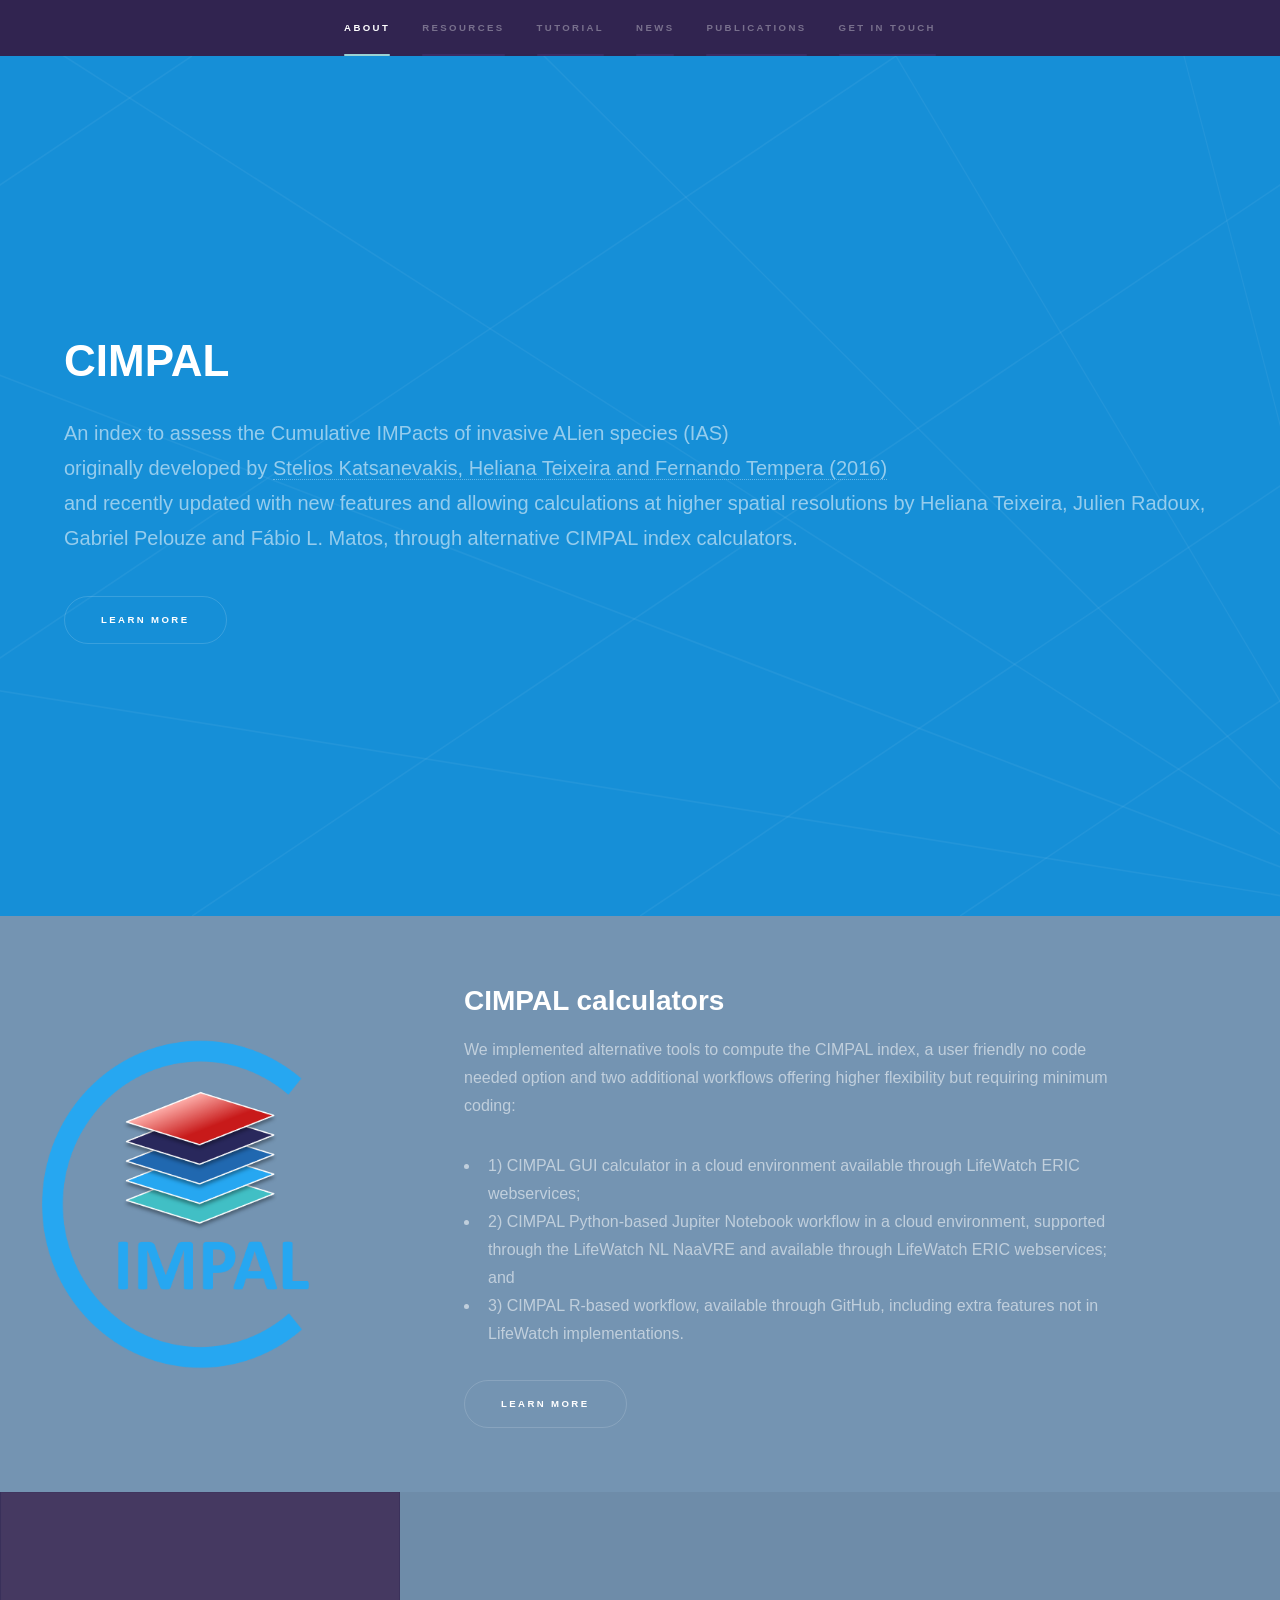
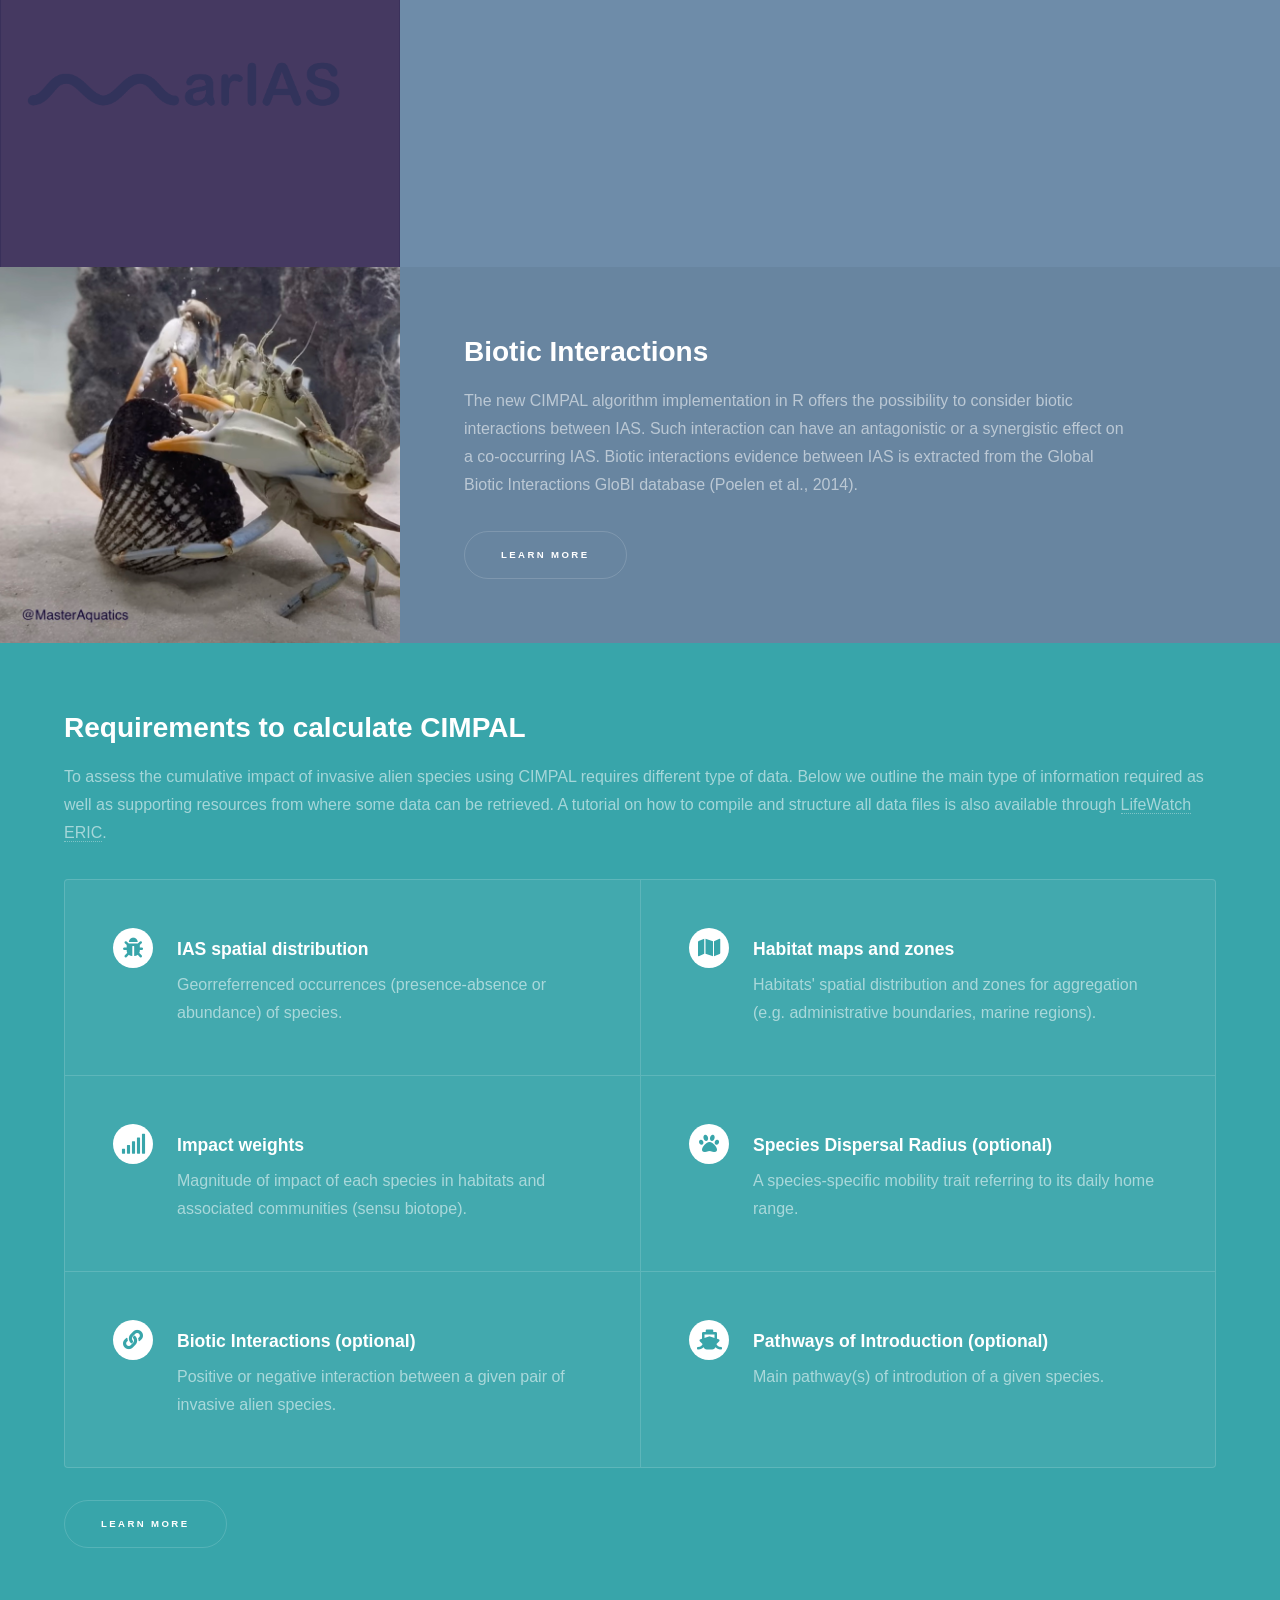
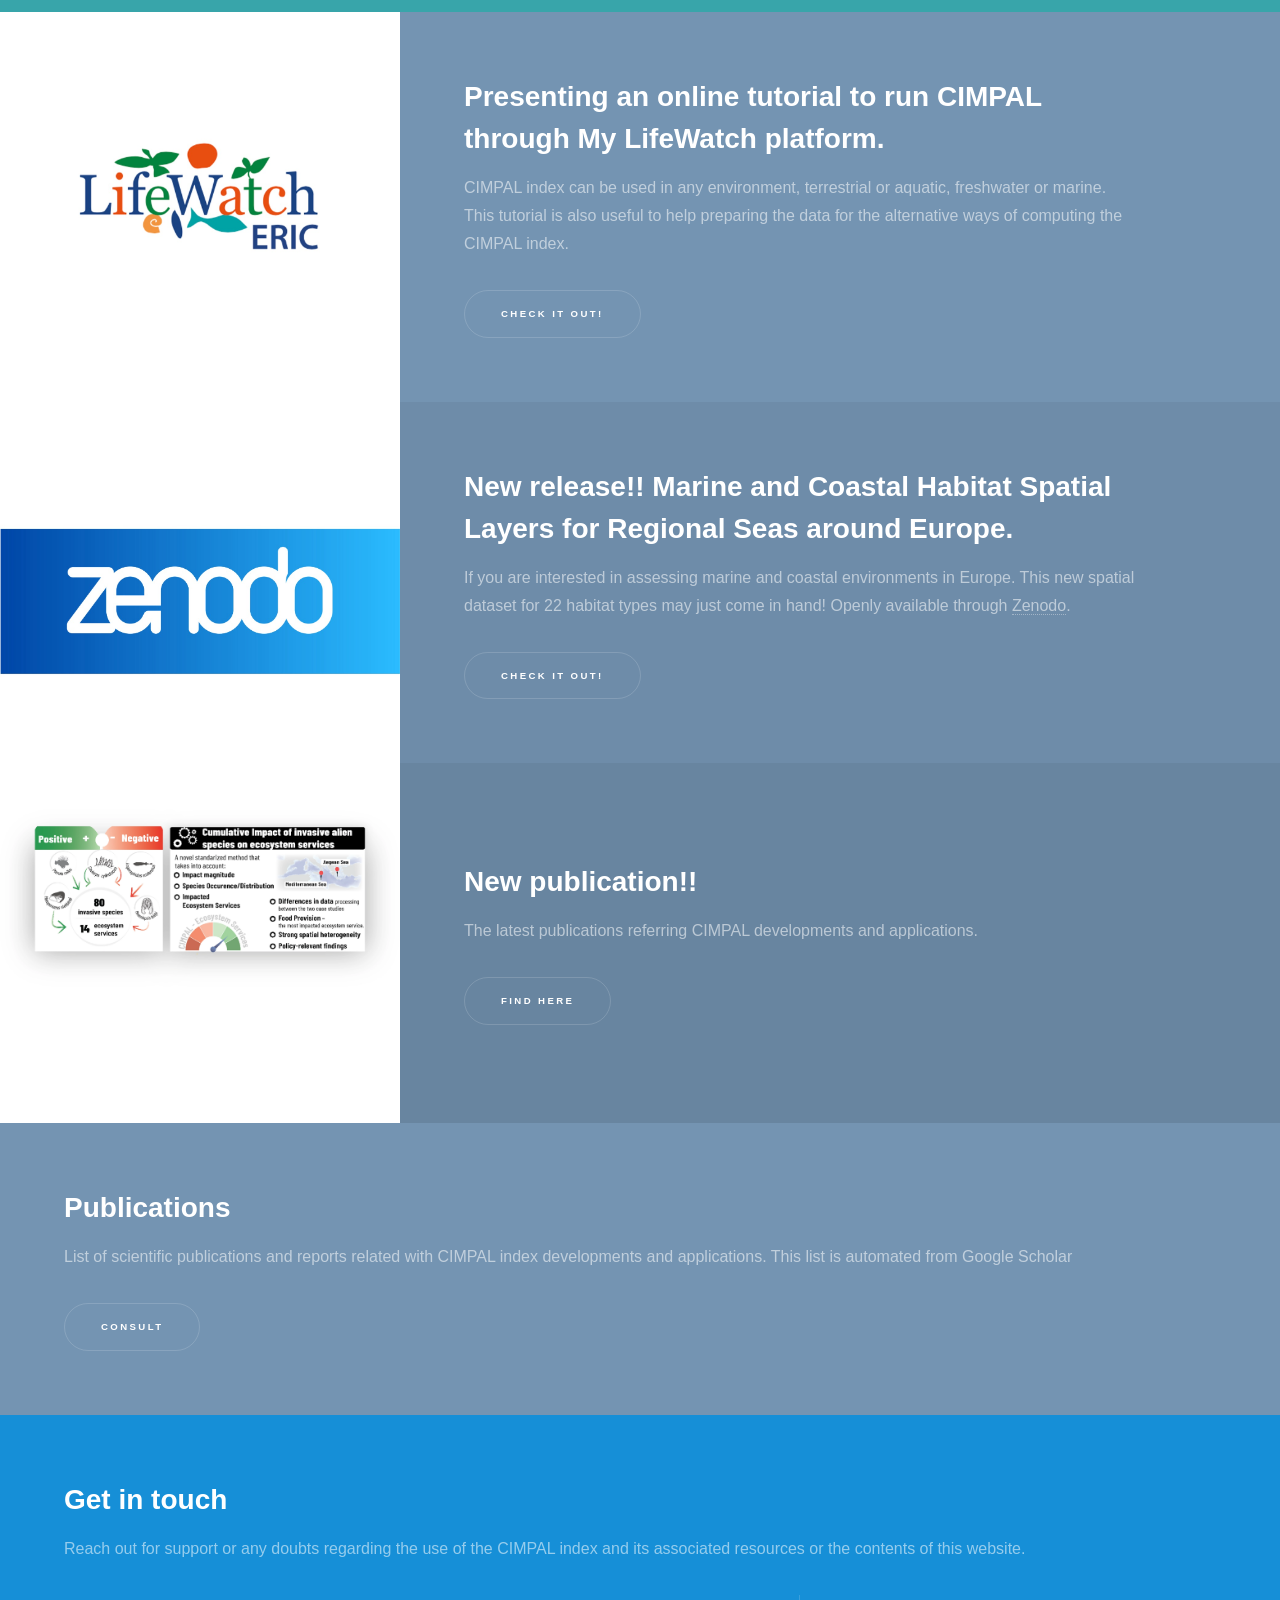
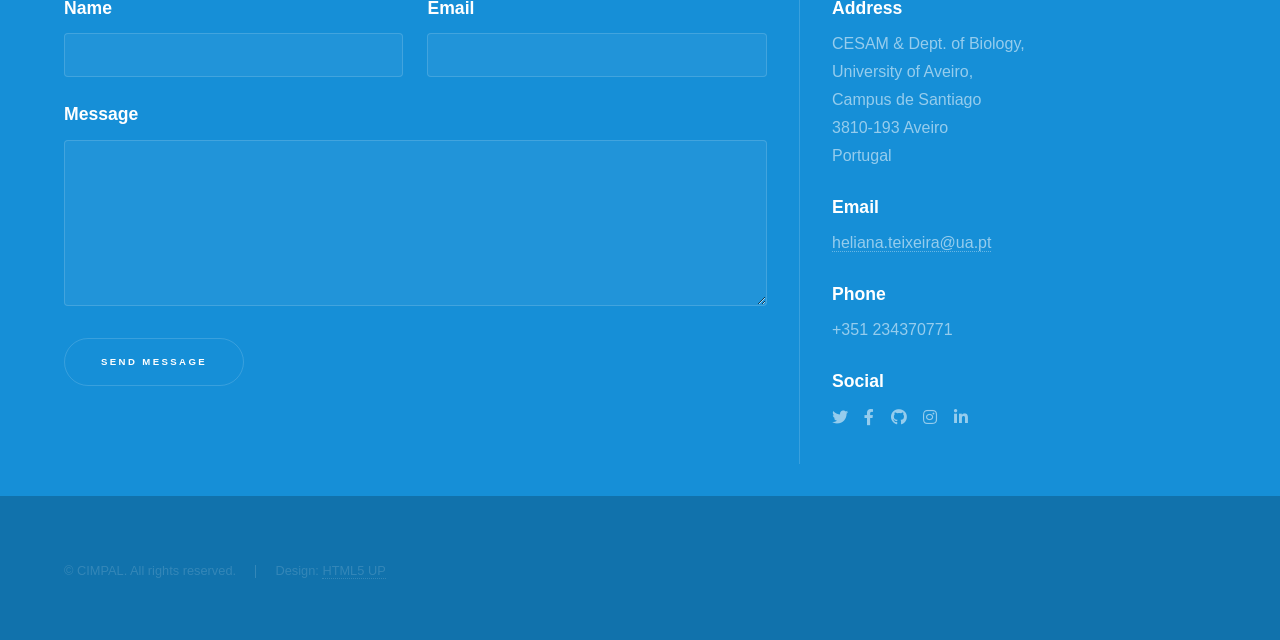
==== index.html @ e2019098 "Initial CIMPAL website upload" ====
<!DOCTYPE HTML>
<!--
	Hyperspace by HTML5 UP
	html5up.net | @ajlkn
	Free for personal and commercial use under the CCA 3.0 license (html5up.net/license)
-->
<html>
	<head>
		<title>Hyperspace by HTML5 UP</title>
		<meta charset="utf-8" />
		<meta name="viewport" content="width=device-width, initial-scale=1, user-scalable=no" />
		<link rel="stylesheet" href="assets/css/main.css" />
		<noscript><link rel="stylesheet" href="assets/css/noscript.css" /></noscript>
	</head>
	<body class="is-preload">

		<!-- Sidebar -->
			<section id="sidebar">
				<div class="inner">
					<nav>
						<ul>
							<li><a href="#intro">About</a></li>
							<li><a href="#one">Resources</a></li>
							<li><a href="#two">Tutorial</a></li>
							<li><a href="#three">News</a></li>
							<li><a href="#four">Publications</a></li>
							<li><a href="#five">Get in touch</a></li>

						</ul>
					</nav>
				</div>
			</section>

		<!-- Wrapper -->
			<div id="wrapper">

				<!-- Intro -->
					<section id="intro" class="wrapper style1 fullscreen fade-up">
						<div class="inner">
							<h1>CIMPAL</h1>
							<p>An index to assess the Cumulative IMPacts of invasive ALien species (IAS)</a><br />
							originally developed by <a href="https://doi.org/10.1111/ddi.12429">Stelios Katsanevakis, Heliana Teixeira and Fernando Tempera (2016)</a><br />
							and recently updated with new features and allowing calculations at higher spatial resolutions by Heliana Teixeira, Julien Radoux, Gabriel Pelouze and Fábio L. Matos, through alternative CIMPAL index calculators.</p>
							<ul class="actions">
								<li><a href="#one" class="button scrolly">Learn more</a></li>
							</ul>
						</div>
					</section>

				<!-- One -->
									<section id="one" class="wrapper style2 spotlights">
						<section>
							<a href="#" class="image"><img src="images/pic01-CIMPAL-logo.png" alt="" data-position="center center" /></a>
							<div class="content">
								<div class="inner">
									<h2>CIMPAL calculators</h2>
              <p>We implemented alternative tools to compute the CIMPAL index, a user friendly no code needed option and two additional workflows offering higher flexibility but requiring minimum coding:</p> 
              <ul>
                <li>1) CIMPAL GUI calculator in a cloud environment available through LifeWatch ERIC webservices; </li>
								<li>2) CIMPAL Python-based Jupiter Notebook workflow in a cloud environment, supported through the LifeWatch NL NaaVRE and available through LifeWatch ERIC webservices; and</li>
								<li>3) CIMPAL R-based workflow, available through GitHub, including extra features not in LifeWatch implementations.</li>
								</ul>
									<ul class="actions">
										<li><a href="generic_CIMPAL.html" class="button">Learn more</a></li>
									</ul>
								</div>
							</div>
						</section>
						<section>
							<a href="#" class="image"><img src="images/pic02_marIAS_logo.png" alt="" data-position="top center" /></a>
							<div class="content">
								<div class="inner">
									<h2>marIAS Impacts Database</h2>
									<p>marIAS is a marine Invasive Alien Species impacts database gathering evidence from scientific literature on the negative impacts of IAS in marine biodiversity and ecosystems. It provides ready-to-use information on species-habitat specific impact weights needed to calculate CIMPAL. marIAS is implemented as an online app.</p>
									<ul class="actions">
										<li><a href="generic_marIAS.html" class="button">Learn more</a></li>
									</ul>
								</div>
							</div>
						</section>
						<section>
							<a href="#" class="image"><img src="images/pic03.jpg" alt="" data-position="25% 25%" /></a>
							<div class="content">
								<div class="inner">
									<h2>Biotic Interactions</h2>
									<p>The new CIMPAL algorithm implementation in R offers the possibility to consider biotic interactions between IAS. Such interaction can have an antagonistic or a synergistic effect on a co-occurring IAS. Biotic interactions evidence between IAS is extracted from the Global Biotic Interactions GloBI database (Poelen et al., 2014).</p>
									<ul class="actions">
										<li><a href="generic_BI.html" class="button">Learn more</a></li>
									</ul>
								</div>
							</div>
						</section>
					</section>

				<!-- Two -->
					<section id="two" class="wrapper style3 fade-up">
						<div class="inner">
							<h2>Requirements to calculate CIMPAL</h2>
							<p>To assess the cumulative impact of invasive alien species using CIMPAL requires different type of data. Below we outline the main type of information required as well as supporting resources from where some data can be retrieved. A tutorial on how to compile and structure all data files is also available through <a href="https://training.lifewatch.eu/en/categories/user-manuals-and-tutorials/workflows/resource/Biotope_CIMPAL/"> LifeWatch ERIC</a>.</p>
							<div class="features">
								<section>
									<span class="icon solid major fa-bug"></span>
									<h3>IAS spatial distribution</h3>
									<p>Georreferrenced occurrences (presence-absence or abundance) of species.</p>
								</section>
								<section>
									<span class="icon solid major fa-map"></span>
									<h3>Habitat maps and zones</h3>
									<p>Habitats' spatial distribution and zones for aggregation (e.g. administrative boundaries, marine regions).</p>
								</section>
								<section>
									<span class="icon solid major fa-signal"></span>
									<h3>Impact weights</h3>
									<p>Magnitude of impact of each species in habitats and associated communities (sensu biotope).</p>
								</section>
								<section>
									<span class="icon solid major fa-paw"></span>
									<h3>Species Dispersal Radius (optional)</h3>
									<p>A species-specific mobility trait referring to its daily home range.</p>
								</section>
								<section>
									<span class="icon solid major fa-link"></span>
									<h3>Biotic Interactions (optional)</h3>
									<p>Positive or negative interaction between a given pair of invasive alien species.</p>
								</section>
								<section>
									<span class="icon solid major fa-ship"></span>
									<h3>Pathways of Introduction (optional)</h3>
									<p>Main pathway(s) of introdution of a given species.</p>
								</section>
							</div>
							<ul class="actions">
								<li><a href="generic.html" class="button">Learn more</a></li>
							</ul>
						</div>
					</section>

				<!-- Three -->
					<section id="three" class="wrapper style2 spotlights">
						<section>
							<a href="#" class="image"><img src="images/pic04.jpg" alt="" data-position="center center" /></a>
							<div class="content">
								<div class="inner">
									<h2>Presenting an online tutorial to run CIMPAL through My LifeWatch platform. </h2>
									<p>CIMPAL index can be used in any environment, terrestrial or aquatic, freshwater or marine. This tutorial is also useful to help preparing the data for the alternative ways of computing the CIMPAL index.</p>
									<ul class="actions">
										<li><a href="https://training.lifewatch.eu/en/categories/user-manuals-and-tutorials/workflows/resource/Biotope_CIMPAL/" class="button">Check it out!</a></li>
									</ul>
								</div>
							</div>
						</section>
						<section>
							<a href="#" class="image"><img src="images/pic05.jpg" alt="" data-position="top center" /></a>
							<div class="content">
								<div class="inner">
									<h2>New release!! Marine and Coastal Habitat Spatial Layers for Regional Seas around Europe.</h2>
									<p>If you are interested in assessing marine and coastal environments in Europe. This new spatial dataset for 22 habitat types may just come in hand! Openly available through <a href="https://zenodo.org/records/17106426">Zenodo</a>.</p>
									<ul class="actions">
										<li><a href="generic_news2.html" class="button">Check it out!</a></li>
									</ul>
								</div>
							</div>
						</section>
						<section>
							<a href="#" class="image" style="background-size:contain; background-repeat:no-repeat; background-color:#fff;"><img src="images/pic07_fmars-CIMPAL-ES.jpg" alt="" data-position="25% 25%"/></a>
							<div class="content">
								<div class="inner">
									<h2>New publication!!</h2>
									<p>The latest publications referring CIMPAL developments and applications. </p>
									<ul class="actions">
										<li><a href="generic_publications.html" class="button">Find here</a></li>
									</ul>
								</div>
							</div>
						</section>
					</section>

				<!-- Four -->
					<section id="four" class="wrapper style2 spotlights">
						<div class="inner">
							<h2>Publications</h2>
							<p>List of scientific publications and reports related with CIMPAL index developments and applications. This list is automated from Google Scholar</p>
								<ul class="actions">
											<li><a href="" class="button submit">Consult</a></li>
										</ul>
					</section>
	
	<!-- Five -->
					<section id="five" class="wrapper style1 fade-up">
						<div class="inner">
							<h2>Get in touch</h2>
							<p>Reach out for support or any doubts regarding the use of the CIMPAL index and its associated resources or the contents of this website.</p>
							<div class="split style1">
								<section>
									<form method="post" action="#">
										<div class="fields">
											<div class="field half">
												<label for="name">Name</label>
												<input type="text" name="name" id="name" />
											</div>
											<div class="field half">
												<label for="email">Email</label>
												<input type="text" name="email" id="email" />
											</div>
											<div class="field">
												<label for="message">Message</label>
												<textarea name="message" id="message" rows="5"></textarea>
											</div>
										</div>
										<ul class="actions">
											<li><a href="" class="button submit">Send Message</a></li>
										</ul>
									</form>
								</section>
								<section>
									<ul class="contact">
										<li>
											<h3>Address</h3>
											<span>CESAM & Dept. of Biology,<br />
											University of Aveiro,<br />
											Campus de Santiago<br />
											3810-193 Aveiro<br />
											Portugal</span>
										</li>
										<li>
											<h3>Email</h3>
											<a href="#">heliana.teixeira@ua.pt</a>
										</li>
										<li>
											<h3>Phone</h3>
											<span>+351 234370771</span>
										</li>
										<li>
											<h3>Social</h3>
											<ul class="icons">
												<li><a href="#" class="icon brands fa-twitter"><span class="label">Twitter</span></a></li>
												<li><a href="#" class="icon brands fa-facebook-f"><span class="label">Facebook</span></a></li>
												<li><a href="#" class="icon brands fa-github"><span class="label">GitHub</span></a></li>
												<li><a href="#" class="icon brands fa-instagram"><span class="label">Instagram</span></a></li>
												<li><a href="#" class="icon brands fa-linkedin-in"><span class="label">LinkedIn</span></a></li>
											</ul>
										</li>
									</ul>
								</section>
							</div>
						</div>
					</section>
					
			</div>

		<!-- Footer -->
			<footer id="footer" class="wrapper style1-alt">
				<div class="inner">
					<ul class="menu">
						<li>&copy; CIMPAL. All rights reserved.</li><li>Design: <a href="http://html5up.net">HTML5 UP</a></li>
					</ul>
				</div>
			</footer>

		<!-- Scripts -->
			<script src="assets/js/jquery.min.js"></script>
			<script src="assets/js/jquery.scrollex.min.js"></script>
			<script src="assets/js/jquery.scrolly.min.js"></script>
			<script src="assets/js/browser.min.js"></script>
			<script src="assets/js/breakpoints.min.js"></script>
			<script src="assets/js/util.js"></script>
			<script src="assets/js/main.js"></script>

	</body>
</html>
---- assets/css/main.css ----
@import url(fontawesome-all.min.css);

/*
	Hyperspace by HTML5 UP
	html5up.net | @ajlkn
	Free for personal and commercial use under the CCA 3.0 license (html5up.net/license)
*/

html, body, div, span, applet, object,
iframe, h1, h2, h3, h4, h5, h6, p, blockquote,
pre, a, abbr, acronym, address, big, cite,
code, del, dfn, em, img, ins, kbd, q, s, samp,
small, strike, strong, sub, sup, tt, var, b,
u, i, center, dl, dt, dd, ol, ul, li, fieldset,
form, label, legend, table, caption, tbody,
tfoot, thead, tr, th, td, article, aside,
canvas, details, embed, figure, figcaption,
footer, header, hgroup, menu, nav, output, ruby,
section, summary, time, mark, audio, video {
	margin: 0;
	padding: 0;
	border: 0;
	font-size: 100%;
	font: inherit;
	vertical-align: baseline;}

article, aside, details, figcaption, figure,
footer, header, hgroup, menu, nav, section {
	display: block;}

body {
	line-height: 1;
}

ol, ul {
	list-style: none;
}

blockquote, q {
	quotes: none;
}

	blockquote:before, blockquote:after, q:before, q:after {
		content: '';
		content: none;
	}

table {
	border-collapse: collapse;
	border-spacing: 0;
}

body {
	-webkit-text-size-adjust: none;
}

mark {
	background-color: transparent;
	color: inherit;
}

input::-moz-focus-inner {
	border: 0;
	padding: 0;
}

input, select, textarea {
	-moz-appearance: none;
	-webkit-appearance: none;
	-ms-appearance: none;
	appearance: none;
}

/* Basic */

	@-ms-viewport {
		width: device-width;
	}

	body {
		-ms-overflow-style: scrollbar;
	}

	@media screen and (max-width: 480px) {

		html, body {
			min-width: 320px;
		}

	}

	html {
		box-sizing: border-box;
	}

	*, *:before, *:after {
		box-sizing: inherit;
	}

	body {
		background: #312450;
	}

		body.is-preload *, body.is-preload *:before, body.is-preload *:after {
			-moz-animation: none !important;
			-webkit-animation: none !important;
			-ms-animation: none !important;
			animation: none !important;
			-moz-transition: none !important;
			-webkit-transition: none !important;
			-ms-transition: none !important;
			transition: none !important;
		}

/* Type */

	body, input, select, textarea {
		color: rgba(255, 255, 255, 0.55);
		font-family: Arial, Helvetica, sans-serif;
		font-size: 16.5pt;
		font-weight: normal;
		line-height: 1.75;
	}

		@media screen and (max-width: 1680px) {

			body, input, select, textarea {
				font-size: 13pt;
			}

		}

		@media screen and (max-width: 1280px) {

			body, input, select, textarea {
				font-size: 12pt;
			}

		}

		@media screen and (max-width: 360px) {

			body, input, select, textarea {
				font-size: 11pt;
			}

		}

	a {
		-moz-transition: color 0.2s ease, border-bottom-color 0.2s ease;
		-webkit-transition: color 0.2s ease, border-bottom-color 0.2s ease;
		-ms-transition: color 0.2s ease, border-bottom-color 0.2s ease;
		transition: color 0.2s ease, border-bottom-color 0.2s ease;
		border-bottom: dotted 1px rgba(255, 255, 255, 0.35);
		color: inherit;
		text-decoration: none;
	}

		a:hover {
			border-bottom-color: transparent;
			color: #ffffff;
		}

	strong, b {
		color: #ffffff;
		font-weight: bold;
	}

	em, i {
		font-style: italic;
	}

	p {
		margin: 0 0 2em 0;
	}

	h1, h2, h3, h4, h5, h6 {
		color: #ffffff;
		font-weight: bold;
		line-height: 1.5;
		margin: 0 0 0.5em 0;
	}

		h1 a, h2 a, h3 a, h4 a, h5 a, h6 a {
			color: inherit;
			text-decoration: none;
		}

	h1 {
		font-size: 2.75em;
	}

		h1.major {
			margin: 0 0 1.3em 0;
			position: relative;
			padding-bottom: 0.35em;
		}

			h1.major:after {
				background-image: -moz-linear-gradient(to right, #168FD7, #9bd2d4);
				background-image: -webkit-linear-gradient(to right, #168FD7, #9bd2d4);
				background-image: -ms-linear-gradient(to right, #168FD7, #9bd2d4);
				background-image: linear-gradient(to right, #168FD7, #9bd2d4);
				-moz-transition: max-width 0.2s ease;
				-webkit-transition: max-width 0.2s ease;
				-ms-transition: max-width 0.2s ease;
				transition: max-width 0.2s ease;
				border-radius: 0.2em;
				bottom: 0;
				content: '';
				height: 0.05em;
				position: absolute;
				right: 0;
				width: 100%;
			}

	h2 {
		font-size: 1.75em;
	}

	h3 {
		font-size: 1.1em;
	}

	h4 {
		font-size: 1em;
	}

	h5 {
		font-size: 0.8em;
	}

	h6 {
		font-size: 0.6em;
	}

	@media screen and (max-width: 736px) {

		h1 {
			font-size: 2em;
		}

		h2 {
			font-size: 1.25em;
		}

		h3 {
			font-size: 1em;
		}

		h4 {
			font-size: 0.8em;
		}

		h5 {
			font-size: 0.6em;
		}

		h6 {
			font-size: 0.6em;
		}

	}

	sub {
		font-size: 0.8em;
		position: relative;
		top: 0.5em;
	}

	sup {
		font-size: 0.8em;
		position: relative;
		top: -0.5em;
	}

	blockquote {
		border-left: solid 4px rgba(255, 255, 255, 0.15);
		font-style: italic;
		margin: 0 0 2em 0;
		padding: 0.5em 0 0.5em 2em;
	}

	code {
		background: rgba(255, 255, 255, 0.05);
		border-radius: 0.25em;
		border: solid 1px rgba(255, 255, 255, 0.15);
		font-family: "Courier New", monospace;
		font-size: 0.9em;
		margin: 0 0.25em;
		padding: 0.25em 0.65em;
	}

	pre {
		-webkit-overflow-scrolling: touch;
		font-family: "Courier New", monospace;
		font-size: 0.9em;
		margin: 0 0 2em 0;
	}

		pre code {
			display: block;
			line-height: 1.75em;
			padding: 1em 1.5em;
			overflow-x: auto;
		}

	hr {
		border: 0;
		border-bottom: solid 1px rgba(255, 255, 255, 0.15);
		margin: 2em 0;
	}

		hr.major {
			margin: 3em 0;
		}

	.align-left {
		text-align: left;
	}

	.align-center {
		text-align: center;
	}

	.align-right {
		text-align: right;
	}

/* Row */

	.row {
		display: flex;
		flex-wrap: wrap;
		box-sizing: border-box;
		align-items: stretch;
	}

		.row > * {
			box-sizing: border-box;
		}

		.row.gtr-uniform > * > :last-child {
			margin-bottom: 0;
		}

		.row.aln-left {
			justify-content: flex-start;
		}

		.row.aln-center {
			justify-content: center;
		}

		.row.aln-right {
			justify-content: flex-end;
		}

		.row.aln-top {
			align-items: flex-start;
		}

		.row.aln-middle {
			align-items: center;
		}

		.row.aln-bottom {
			align-items: flex-end;
		}

		.row > .imp {
			order: -1;
		}

		.row > .col-1 {
			width: 8.33333%;
		}

		.row > .off-1 {
			margin-left: 8.33333%;
		}

		.row > .col-2 {
			width: 16.66667%;
		}

		.row > .off-2 {
			margin-left: 16.66667%;
		}

		.row > .col-3 {
			width: 25%;
		}

		.row > .off-3 {
			margin-left: 25%;
		}

		.row > .col-4 {
			width: 33.33333%;
		}

		.row > .off-4 {
			margin-left: 33.33333%;
		}

		.row > .col-5 {
			width: 41.66667%;
		}

		.row > .off-5 {
			margin-left: 41.66667%;
		}

		.row > .col-6 {
			width: 50%;
		}

		.row > .off-6 {
			margin-left: 50%;
		}

		.row > .col-7 {
			width: 58.33333%;
		}

		.row > .off-7 {
			margin-left: 58.33333%;
		}

		.row > .col-8 {
			width: 66.66667%;
		}

		.row > .off-8 {
			margin-left: 66.66667%;
		}

		.row > .col-9 {
			width: 75%;
		}

		.row > .off-9 {
			margin-left: 75%;
		}

		.row > .col-10 {
			width: 83.33333%;
		}

		.row > .off-10 {
			margin-left: 83.33333%;
		}

		.row > .col-11 {
			width: 91.66667%;
		}

		.row > .off-11 {
			margin-left: 91.66667%;
		}

		.row > .col-12 {
			width: 100%;
		}

		.row > .off-12 {
			margin-left: 100%;
		}

		.row.gtr-0 {
			margin-top: 0;
			margin-left: 0em;
		}

			.row.gtr-0 > * {
				padding: 0 0 0 0em;
			}

			.row.gtr-0.gtr-uniform {
				margin-top: 0em;
			}

				.row.gtr-0.gtr-uniform > * {
					padding-top: 0em;
				}

		.row.gtr-25 {
			margin-top: 0;
			margin-left: -0.375em;
		}

			.row.gtr-25 > * {
				padding: 0 0 0 0.375em;
			}

			.row.gtr-25.gtr-uniform {
				margin-top: -0.375em;
			}

				.row.gtr-25.gtr-uniform > * {
					padding-top: 0.375em;
				}

		.row.gtr-50 {
			margin-top: 0;
			margin-left: -0.75em;
		}

			.row.gtr-50 > * {
				padding: 0 0 0 0.75em;
			}

			.row.gtr-50.gtr-uniform {
				margin-top: -0.75em;
			}

				.row.gtr-50.gtr-uniform > * {
					padding-top: 0.75em;
				}

		.row {
			margin-top: 0;
			margin-left: -1.5em;
		}

			.row > * {
				padding: 0 0 0 1.5em;
			}

			.row.gtr-uniform {
				margin-top: -1.5em;
			}

				.row.gtr-uniform > * {
					padding-top: 1.5em;
				}

		.row.gtr-150 {
			margin-top: 0;
			margin-left: -2.25em;
		}

			.row.gtr-150 > * {
				padding: 0 0 0 2.25em;
			}

			.row.gtr-150.gtr-uniform {
				margin-top: -2.25em;
			}

				.row.gtr-150.gtr-uniform > * {
					padding-top: 2.25em;
				}

		.row.gtr-200 {
			margin-top: 0;
			margin-left: -3em;
		}

			.row.gtr-200 > * {
				padding: 0 0 0 3em;
			}

			.row.gtr-200.gtr-uniform {
				margin-top: -3em;
			}

				.row.gtr-200.gtr-uniform > * {
					padding-top: 3em;
				}

		@media screen and (max-width: 1680px) {

			.row {
				display: flex;
				flex-wrap: wrap;
				box-sizing: border-box;
				align-items: stretch;
			}

				.row > * {
					box-sizing: border-box;
				}

				.row.gtr-uniform > * > :last-child {
					margin-bottom: 0;
				}

				.row.aln-left {
					justify-content: flex-start;
				}

				.row.aln-center {
					justify-content: center;
				}

				.row.aln-right {
					justify-content: flex-end;
				}

				.row.aln-top {
					align-items: flex-start;
				}

				.row.aln-middle {
					align-items: center;
				}

				.row.aln-bottom {
					align-items: flex-end;
				}

				.row > .imp-xlarge {
					order: -1;
				}

				.row > .col-1-xlarge {
					width: 8.33333%;
				}

				.row > .off-1-xlarge {
					margin-left: 8.33333%;
				}

				.row > .col-2-xlarge {
					width: 16.66667%;
				}

				.row > .off-2-xlarge {
					margin-left: 16.66667%;
				}

				.row > .col-3-xlarge {
					width: 25%;
				}

				.row > .off-3-xlarge {
					margin-left: 25%;
				}

				.row > .col-4-xlarge {
					width: 33.33333%;
				}

				.row > .off-4-xlarge {
					margin-left: 33.33333%;
				}

				.row > .col-5-xlarge {
					width: 41.66667%;
				}

				.row > .off-5-xlarge {
					margin-left: 41.66667%;
				}

				.row > .col-6-xlarge {
					width: 50%;
				}

				.row > .off-6-xlarge {
					margin-left: 50%;
				}

				.row > .col-7-xlarge {
					width: 58.33333%;
				}

				.row > .off-7-xlarge {
					margin-left: 58.33333%;
				}

				.row > .col-8-xlarge {
					width: 66.66667%;
				}

				.row > .off-8-xlarge {
					margin-left: 66.66667%;
				}

				.row > .col-9-xlarge {
					width: 75%;
				}

				.row > .off-9-xlarge {
					margin-left: 75%;
				}

				.row > .col-10-xlarge {
					width: 83.33333%;
				}

				.row > .off-10-xlarge {
					margin-left: 83.33333%;
				}

				.row > .col-11-xlarge {
					width: 91.66667%;
				}

				.row > .off-11-xlarge {
					margin-left: 91.66667%;
				}

				.row > .col-12-xlarge {
					width: 100%;
				}

				.row > .off-12-xlarge {
					margin-left: 100%;
				}

				.row.gtr-0 {
					margin-top: 0;
					margin-left: 0em;
				}

					.row.gtr-0 > * {
						padding: 0 0 0 0em;
					}

					.row.gtr-0.gtr-uniform {
						margin-top: 0em;
					}

						.row.gtr-0.gtr-uniform > * {
							padding-top: 0em;
						}

				.row.gtr-25 {
					margin-top: 0;
					margin-left: -0.375em;
				}

					.row.gtr-25 > * {
						padding: 0 0 0 0.375em;
					}

					.row.gtr-25.gtr-uniform {
						margin-top: -0.375em;
					}

						.row.gtr-25.gtr-uniform > * {
							padding-top: 0.375em;
						}

				.row.gtr-50 {
					margin-top: 0;
					margin-left: -0.75em;
				}

					.row.gtr-50 > * {
						padding: 0 0 0 0.75em;
					}

					.row.gtr-50.gtr-uniform {
						margin-top: -0.75em;
					}

						.row.gtr-50.gtr-uniform > * {
							padding-top: 0.75em;
						}

				.row {
					margin-top: 0;
					margin-left: -1.5em;
				}

					.row > * {
						padding: 0 0 0 1.5em;
					}

					.row.gtr-uniform {
						margin-top: -1.5em;
					}

						.row.gtr-uniform > * {
							padding-top: 1.5em;
						}

				.row.gtr-150 {
					margin-top: 0;
					margin-left: -2.25em;
				}

					.row.gtr-150 > * {
						padding: 0 0 0 2.25em;
					}

					.row.gtr-150.gtr-uniform {
						margin-top: -2.25em;
					}

						.row.gtr-150.gtr-uniform > * {
							padding-top: 2.25em;
						}

				.row.gtr-200 {
					margin-top: 0;
					margin-left: -3em;
				}

					.row.gtr-200 > * {
						padding: 0 0 0 3em;
					}

					.row.gtr-200.gtr-uniform {
						margin-top: -3em;
					}

						.row.gtr-200.gtr-uniform > * {
							padding-top: 3em;
						}

		}

		@media screen and (max-width: 1280px) {

			.row {
				display: flex;
				flex-wrap: wrap;
				box-sizing: border-box;
				align-items: stretch;
			}

				.row > * {
					box-sizing: border-box;
				}

				.row.gtr-uniform > * > :last-child {
					margin-bottom: 0;
				}

				.row.aln-left {
					justify-content: flex-start;
				}

				.row.aln-center {
					justify-content: center;
				}

				.row.aln-right {
					justify-content: flex-end;
				}

				.row.aln-top {
					align-items: flex-start;
				}

				.row.aln-middle {
					align-items: center;
				}

				.row.aln-bottom {
					align-items: flex-end;
				}

				.row > .imp-large {
					order: -1;
				}

				.row > .col-1-large {
					width: 8.33333%;
				}

				.row > .off-1-large {
					margin-left: 8.33333%;
				}

				.row > .col-2-large {
					width: 16.66667%;
				}

				.row > .off-2-large {
					margin-left: 16.66667%;
				}

				.row > .col-3-large {
					width: 25%;
				}

				.row > .off-3-large {
					margin-left: 25%;
				}

				.row > .col-4-large {
					width: 33.33333%;
				}

				.row > .off-4-large {
					margin-left: 33.33333%;
				}

				.row > .col-5-large {
					width: 41.66667%;
				}

				.row > .off-5-large {
					margin-left: 41.66667%;
				}

				.row > .col-6-large {
					width: 50%;
				}

				.row > .off-6-large {
					margin-left: 50%;
				}

				.row > .col-7-large {
					width: 58.33333%;
				}

				.row > .off-7-large {
					margin-left: 58.33333%;
				}

				.row > .col-8-large {
					width: 66.66667%;
				}

				.row > .off-8-large {
					margin-left: 66.66667%;
				}

				.row > .col-9-large {
					width: 75%;
				}

				.row > .off-9-large {
					margin-left: 75%;
				}

				.row > .col-10-large {
					width: 83.33333%;
				}

				.row > .off-10-large {
					margin-left: 83.33333%;
				}

				.row > .col-11-large {
					width: 91.66667%;
				}

				.row > .off-11-large {
					margin-left: 91.66667%;
				}

				.row > .col-12-large {
					width: 100%;
				}

				.row > .off-12-large {
					margin-left: 100%;
				}

				.row.gtr-0 {
					margin-top: 0;
					margin-left: 0em;
				}

					.row.gtr-0 > * {
						padding: 0 0 0 0em;
					}

					.row.gtr-0.gtr-uniform {
						margin-top: 0em;
					}

						.row.gtr-0.gtr-uniform > * {
							padding-top: 0em;
						}

				.row.gtr-25 {
					margin-top: 0;
					margin-left: -0.375em;
				}

					.row.gtr-25 > * {
						padding: 0 0 0 0.375em;
					}

					.row.gtr-25.gtr-uniform {
						margin-top: -0.375em;
					}

						.row.gtr-25.gtr-uniform > * {
							padding-top: 0.375em;
						}

				.row.gtr-50 {
					margin-top: 0;
					margin-left: -0.75em;
				}

					.row.gtr-50 > * {
						padding: 0 0 0 0.75em;
					}

					.row.gtr-50.gtr-uniform {
						margin-top: -0.75em;
					}

						.row.gtr-50.gtr-uniform > * {
							padding-top: 0.75em;
						}

				.row {
					margin-top: 0;
					margin-left: -1.5em;
				}

					.row > * {
						padding: 0 0 0 1.5em;
					}

					.row.gtr-uniform {
						margin-top: -1.5em;
					}

						.row.gtr-uniform > * {
							padding-top: 1.5em;
						}

				.row.gtr-150 {
					margin-top: 0;
					margin-left: -2.25em;
				}

					.row.gtr-150 > * {
						padding: 0 0 0 2.25em;
					}

					.row.gtr-150.gtr-uniform {
						margin-top: -2.25em;
					}

						.row.gtr-150.gtr-uniform > * {
							padding-top: 2.25em;
						}

				.row.gtr-200 {
					margin-top: 0;
					margin-left: -3em;
				}

					.row.gtr-200 > * {
						padding: 0 0 0 3em;
					}

					.row.gtr-200.gtr-uniform {
						margin-top: -3em;
					}

						.row.gtr-200.gtr-uniform > * {
							padding-top: 3em;
						}

		}

		@media screen and (max-width: 980px) {

			.row {
				display: flex;
				flex-wrap: wrap;
				box-sizing: border-box;
				align-items: stretch;
			}

				.row > * {
					box-sizing: border-box;
				}

				.row.gtr-uniform > * > :last-child {
					margin-bottom: 0;
				}

				.row.aln-left {
					justify-content: flex-start;
				}

				.row.aln-center {
					justify-content: center;
				}

				.row.aln-right {
					justify-content: flex-end;
				}

				.row.aln-top {
					align-items: flex-start;
				}

				.row.aln-middle {
					align-items: center;
				}

				.row.aln-bottom {
					align-items: flex-end;
				}

				.row > .imp-medium {
					order: -1;
				}

				.row > .col-1-medium {
					width: 8.33333%;
				}

				.row > .off-1-medium {
					margin-left: 8.33333%;
				}

				.row > .col-2-medium {
					width: 16.66667%;
				}

				.row > .off-2-medium {
					margin-left: 16.66667%;
				}

				.row > .col-3-medium {
					width: 25%;
				}

				.row > .off-3-medium {
					margin-left: 25%;
				}

				.row > .col-4-medium {
					width: 33.33333%;
				}

				.row > .off-4-medium {
					margin-left: 33.33333%;
				}

				.row > .col-5-medium {
					width: 41.66667%;
				}

				.row > .off-5-medium {
					margin-left: 41.66667%;
				}

				.row > .col-6-medium {
					width: 50%;
				}

				.row > .off-6-medium {
					margin-left: 50%;
				}

				.row > .col-7-medium {
					width: 58.33333%;
				}

				.row > .off-7-medium {
					margin-left: 58.33333%;
				}

				.row > .col-8-medium {
					width: 66.66667%;
				}

				.row > .off-8-medium {
					margin-left: 66.66667%;
				}

				.row > .col-9-medium {
					width: 75%;
				}

				.row > .off-9-medium {
					margin-left: 75%;
				}

				.row > .col-10-medium {
					width: 83.33333%;
				}

				.row > .off-10-medium {
					margin-left: 83.33333%;
				}

				.row > .col-11-medium {
					width: 91.66667%;
				}

				.row > .off-11-medium {
					margin-left: 91.66667%;
				}

				.row > .col-12-medium {
					width: 100%;
				}

				.row > .off-12-medium {
					margin-left: 100%;
				}

				.row.gtr-0 {
					margin-top: 0;
					margin-left: 0em;
				}

					.row.gtr-0 > * {
						padding: 0 0 0 0em;
					}

					.row.gtr-0.gtr-uniform {
						margin-top: 0em;
					}

						.row.gtr-0.gtr-uniform > * {
							padding-top: 0em;
						}

				.row.gtr-25 {
					margin-top: 0;
					margin-left: -0.375em;
				}

					.row.gtr-25 > * {
						padding: 0 0 0 0.375em;
					}

					.row.gtr-25.gtr-uniform {
						margin-top: -0.375em;
					}

						.row.gtr-25.gtr-uniform > * {
							padding-top: 0.375em;
						}

				.row.gtr-50 {
					margin-top: 0;
					margin-left: -0.75em;
				}

					.row.gtr-50 > * {
						padding: 0 0 0 0.75em;
					}

					.row.gtr-50.gtr-uniform {
						margin-top: -0.75em;
					}

						.row.gtr-50.gtr-uniform > * {
							padding-top: 0.75em;
						}

				.row {
					margin-top: 0;
					margin-left: -1.5em;
				}

					.row > * {
						padding: 0 0 0 1.5em;
					}

					.row.gtr-uniform {
						margin-top: -1.5em;
					}

						.row.gtr-uniform > * {
							padding-top: 1.5em;
						}

				.row.gtr-150 {
					margin-top: 0;
					margin-left: -2.25em;
				}

					.row.gtr-150 > * {
						padding: 0 0 0 2.25em;
					}

					.row.gtr-150.gtr-uniform {
						margin-top: -2.25em;
					}

						.row.gtr-150.gtr-uniform > * {
							padding-top: 2.25em;
						}

				.row.gtr-200 {
					margin-top: 0;
					margin-left: -3em;
				}

					.row.gtr-200 > * {
						padding: 0 0 0 3em;
					}

					.row.gtr-200.gtr-uniform {
						margin-top: -3em;
					}

						.row.gtr-200.gtr-uniform > * {
							padding-top: 3em;
						}

		}

		@media screen and (max-width: 736px) {

			.row {
				display: flex;
				flex-wrap: wrap;
				box-sizing: border-box;
				align-items: stretch;
			}

				.row > * {
					box-sizing: border-box;
				}

				.row.gtr-uniform > * > :last-child {
					margin-bottom: 0;
				}

				.row.aln-left {
					justify-content: flex-start;
				}

				.row.aln-center {
					justify-content: center;
				}

				.row.aln-right {
					justify-content: flex-end;
				}

				.row.aln-top {
					align-items: flex-start;
				}

				.row.aln-middle {
					align-items: center;
				}

				.row.aln-bottom {
					align-items: flex-end;
				}

				.row > .imp-small {
					order: -1;
				}

				.row > .col-1-small {
					width: 8.33333%;
				}

				.row > .off-1-small {
					margin-left: 8.33333%;
				}

				.row > .col-2-small {
					width: 16.66667%;
				}

				.row > .off-2-small {
					margin-left: 16.66667%;
				}

				.row > .col-3-small {
					width: 25%;
				}

				.row > .off-3-small {
					margin-left: 25%;
				}

				.row > .col-4-small {
					width: 33.33333%;
				}

				.row > .off-4-small {
					margin-left: 33.33333%;
				}

				.row > .col-5-small {
					width: 41.66667%;
				}

				.row > .off-5-small {
					margin-left: 41.66667%;
				}

				.row > .col-6-small {
					width: 50%;
				}

				.row > .off-6-small {
					margin-left: 50%;
				}

				.row > .col-7-small {
					width: 58.33333%;
				}

				.row > .off-7-small {
					margin-left: 58.33333%;
				}

				.row > .col-8-small {
					width: 66.66667%;
				}

				.row > .off-8-small {
					margin-left: 66.66667%;
				}

				.row > .col-9-small {
					width: 75%;
				}

				.row > .off-9-small {
					margin-left: 75%;
				}

				.row > .col-10-small {
					width: 83.33333%;
				}

				.row > .off-10-small {
					margin-left: 83.33333%;
				}

				.row > .col-11-small {
					width: 91.66667%;
				}

				.row > .off-11-small {
					margin-left: 91.66667%;
				}

				.row > .col-12-small {
					width: 100%;
				}

				.row > .off-12-small {
					margin-left: 100%;
				}

				.row.gtr-0 {
					margin-top: 0;
					margin-left: 0em;
				}

					.row.gtr-0 > * {
						padding: 0 0 0 0em;
					}

					.row.gtr-0.gtr-uniform {
						margin-top: 0em;
					}

						.row.gtr-0.gtr-uniform > * {
							padding-top: 0em;
						}

				.row.gtr-25 {
					margin-top: 0;
					margin-left: -0.375em;
				}

					.row.gtr-25 > * {
						padding: 0 0 0 0.375em;
					}

					.row.gtr-25.gtr-uniform {
						margin-top: -0.375em;
					}

						.row.gtr-25.gtr-uniform > * {
							padding-top: 0.375em;
						}

				.row.gtr-50 {
					margin-top: 0;
					margin-left: -0.75em;
				}

					.row.gtr-50 > * {
						padding: 0 0 0 0.75em;
					}

					.row.gtr-50.gtr-uniform {
						margin-top: -0.75em;
					}

						.row.gtr-50.gtr-uniform > * {
							padding-top: 0.75em;
						}

				.row {
					margin-top: 0;
					margin-left: -1.5em;
				}

					.row > * {
						padding: 0 0 0 1.5em;
					}

					.row.gtr-uniform {
						margin-top: -1.5em;
					}

						.row.gtr-uniform > * {
							padding-top: 1.5em;
						}

				.row.gtr-150 {
					margin-top: 0;
					margin-left: -2.25em;
				}

					.row.gtr-150 > * {
						padding: 0 0 0 2.25em;
					}

					.row.gtr-150.gtr-uniform {
						margin-top: -2.25em;
					}

						.row.gtr-150.gtr-uniform > * {
							padding-top: 2.25em;
						}

				.row.gtr-200 {
					margin-top: 0;
					margin-left: -3em;
				}

					.row.gtr-200 > * {
						padding: 0 0 0 3em;
					}

					.row.gtr-200.gtr-uniform {
						margin-top: -3em;
					}

						.row.gtr-200.gtr-uniform > * {
							padding-top: 3em;
						}

		}

		@media screen and (max-width: 480px) {

			.row {
				display: flex;
				flex-wrap: wrap;
				box-sizing: border-box;
				align-items: stretch;
			}

				.row > * {
					box-sizing: border-box;
				}

				.row.gtr-uniform > * > :last-child {
					margin-bottom: 0;
				}

				.row.aln-left {
					justify-content: flex-start;
				}

				.row.aln-center {
					justify-content: center;
				}

				.row.aln-right {
					justify-content: flex-end;
				}

				.row.aln-top {
					align-items: flex-start;
				}

				.row.aln-middle {
					align-items: center;
				}

				.row.aln-bottom {
					align-items: flex-end;
				}

				.row > .imp-xsmall {
					order: -1;
				}

				.row > .col-1-xsmall {
					width: 8.33333%;
				}

				.row > .off-1-xsmall {
					margin-left: 8.33333%;
				}

				.row > .col-2-xsmall {
					width: 16.66667%;
				}

				.row > .off-2-xsmall {
					margin-left: 16.66667%;
				}

				.row > .col-3-xsmall {
					width: 25%;
				}

				.row > .off-3-xsmall {
					margin-left: 25%;
				}

				.row > .col-4-xsmall {
					width: 33.33333%;
				}

				.row > .off-4-xsmall {
					margin-left: 33.33333%;
				}

				.row > .col-5-xsmall {
					width: 41.66667%;
				}

				.row > .off-5-xsmall {
					margin-left: 41.66667%;
				}

				.row > .col-6-xsmall {
					width: 50%;
				}

				.row > .off-6-xsmall {
					margin-left: 50%;
				}

				.row > .col-7-xsmall {
					width: 58.33333%;
				}

				.row > .off-7-xsmall {
					margin-left: 58.33333%;
				}

				.row > .col-8-xsmall {
					width: 66.66667%;
				}

				.row > .off-8-xsmall {
					margin-left: 66.66667%;
				}

				.row > .col-9-xsmall {
					width: 75%;
				}

				.row > .off-9-xsmall {
					margin-left: 75%;
				}

				.row > .col-10-xsmall {
					width: 83.33333%;
				}

				.row > .off-10-xsmall {
					margin-left: 83.33333%;
				}

				.row > .col-11-xsmall {
					width: 91.66667%;
				}

				.row > .off-11-xsmall {
					margin-left: 91.66667%;
				}

				.row > .col-12-xsmall {
					width: 100%;
				}

				.row > .off-12-xsmall {
					margin-left: 100%;
				}

				.row.gtr-0 {
					margin-top: 0;
					margin-left: 0em;
				}

					.row.gtr-0 > * {
						padding: 0 0 0 0em;
					}

					.row.gtr-0.gtr-uniform {
						margin-top: 0em;
					}

						.row.gtr-0.gtr-uniform > * {
							padding-top: 0em;
						}

				.row.gtr-25 {
					margin-top: 0;
					margin-left: -0.375em;
				}

					.row.gtr-25 > * {
						padding: 0 0 0 0.375em;
					}

					.row.gtr-25.gtr-uniform {
						margin-top: -0.375em;
					}

						.row.gtr-25.gtr-uniform > * {
							padding-top: 0.375em;
						}

				.row.gtr-50 {
					margin-top: 0;
					margin-left: -0.75em;
				}

					.row.gtr-50 > * {
						padding: 0 0 0 0.75em;
					}

					.row.gtr-50.gtr-uniform {
						margin-top: -0.75em;
					}

						.row.gtr-50.gtr-uniform > * {
							padding-top: 0.75em;
						}

				.row {
					margin-top: 0;
					margin-left: -1.5em;
				}

					.row > * {
						padding: 0 0 0 1.5em;
					}

					.row.gtr-uniform {
						margin-top: -1.5em;
					}

						.row.gtr-uniform > * {
							padding-top: 1.5em;
						}

				.row.gtr-150 {
					margin-top: 0;
					margin-left: -2.25em;
				}

					.row.gtr-150 > * {
						padding: 0 0 0 2.25em;
					}

					.row.gtr-150.gtr-uniform {
						margin-top: -2.25em;
					}

						.row.gtr-150.gtr-uniform > * {
							padding-top: 2.25em;
						}

				.row.gtr-200 {
					margin-top: 0;
					margin-left: -3em;
				}

					.row.gtr-200 > * {
						padding: 0 0 0 3em;
					}

					.row.gtr-200.gtr-uniform {
						margin-top: -3em;
					}

						.row.gtr-200.gtr-uniform > * {
							padding-top: 3em;
						}

		}

/* Box */

	.box {
		border-radius: 0.25em;
		border: solid 1px rgba(255, 255, 255, 0.15);
		margin-bottom: 2em;
		padding: 1.5em;
	}

		.box > :last-child,
		.box > :last-child > :last-child,
		.box > :last-child > :last-child > :last-child {
			margin-bottom: 0;
		}

		.box.alt {
			border: 0;
			border-radius: 0;
			padding: 0;
		}

/* Button */

	input[type="submit"],
	input[type="reset"],
	input[type="button"],
	button,
	.button {
		-moz-appearance: none;
		-webkit-appearance: none;
		-ms-appearance: none;
		appearance: none;
		-moz-transition: border-color 0.2s ease;
		-webkit-transition: border-color 0.2s ease;
		-ms-transition: border-color 0.2s ease;
		transition: border-color 0.2s ease;
		background-color: transparent;
		border: solid 1px !important;
		border-color: rgba(255, 255, 255, 0.15) !important;
		border-radius: 3em;
		color: #ffffff !important;
		cursor: pointer;
		display: inline-block;
		font-size: 0.6em;
		font-weight: bold;
		height: calc(4.75em + 2px);
		letter-spacing: 0.25em;
		line-height: 4.75em;
		outline: 0;
		padding: 0 3.75em;
		position: relative;
		text-align: center;
		text-decoration: none;
		text-transform: uppercase;
		white-space: nowrap;
	}

		input[type="submit"]:after,
		input[type="reset"]:after,
		input[type="button"]:after,
		button:after,
		.button:after {
			-moz-transform: scale(0.25);
			-webkit-transform: scale(0.25);
			-ms-transform: scale(0.25);
			transform: scale(0.25);
			pointer-events: none;
			-moz-transition: opacity 0.2s ease, -moz-transform 0.2s ease;
			-webkit-transition: opacity 0.2s ease, -webkit-transform 0.2s ease;
			-ms-transition: opacity 0.2s ease, -ms-transform 0.2s ease;
			transition: opacity 0.2s ease, transform 0.2s ease;
			background: #ffffff;
			border-radius: 3em;
			content: '';
			height: 100%;
			left: 0;
			opacity: 0;
			position: absolute;
			top: 0;
			width: 100%;
		}

		input[type="submit"].icon:before,
		input[type="reset"].icon:before,
		input[type="button"].icon:before,
		button.icon:before,
		.button.icon:before {
			margin-right: 0.75em;
		}

		input[type="submit"].fit,
		input[type="reset"].fit,
		input[type="button"].fit,
		button.fit,
		.button.fit {
			width: 100%;
		}

		input[type="submit"].small,
		input[type="reset"].small,
		input[type="button"].small,
		button.small,
		.button.small {
			font-size: 0.4em;
		}

		input[type="submit"].large,
		input[type="reset"].large,
		input[type="button"].large,
		button.large,
		.button.large {
			font-size: 0.8em;
		}

		input[type="submit"].primary,
		input[type="reset"].primary,
		input[type="button"].primary,
		button.primary,
		.button.primary {
			background-color: #ffffff;
			color: #312450 !important;
		}

			input[type="submit"].primary:after,
			input[type="reset"].primary:after,
			input[type="button"].primary:after,
			button.primary:after,
			.button.primary:after {
				display: none;
			}

		input[type="submit"].disabled, input[type="submit"]:disabled,
		input[type="reset"].disabled,
		input[type="reset"]:disabled,
		input[type="button"].disabled,
		input[type="button"]:disabled,
		button.disabled,
		button:disabled,
		.button.disabled,
		.button:disabled {
			cursor: default;
			opacity: 0.5;
			pointer-events: none;
		}

		input[type="submit"]:hover,
		input[type="reset"]:hover,
		input[type="button"]:hover,
		button:hover,
		.button:hover {
			border-color: rgba(255, 255, 255, 0.55) !important;
		}

			input[type="submit"]:hover:after,
			input[type="reset"]:hover:after,
			input[type="button"]:hover:after,
			button:hover:after,
			.button:hover:after {
				opacity: 0.05;
				-moz-transform: scale(1);
				-webkit-transform: scale(1);
				-ms-transform: scale(1);
				transform: scale(1);
			}

			input[type="submit"]:hover:active,
			input[type="reset"]:hover:active,
			input[type="button"]:hover:active,
			button:hover:active,
			.button:hover:active {
				border-color: #ffffff !important;
			}

				input[type="submit"]:hover:active:after,
				input[type="reset"]:hover:active:after,
				input[type="button"]:hover:active:after,
				button:hover:active:after,
				.button:hover:active:after {
					opacity: 0.1;
				}

/* Features */

	.features {
		display: -moz-flex;
		display: -webkit-flex;
		display: -ms-flex;
		display: flex;
		-moz-flex-wrap: wrap;
		-webkit-flex-wrap: wrap;
		-ms-flex-wrap: wrap;
		flex-wrap: wrap;
		border-radius: 0.25em;
		border: solid 1px rgba(255, 255, 255, 0.15);
		background: rgba(255, 255, 255, 0.05);
		margin: 0 0 2em 0;
	}

		.features section {
			padding: 3.5em 3em 1em 7em ;
			width: 50%;
			border-top: solid 1px rgba(255, 255, 255, 0.15);
			position: relative;
		}

			.features section:nth-child(-n + 2) {
				border-top-width: 0;
			}

			.features section:nth-child(2n) {
				border-left: solid 1px rgba(255, 255, 255, 0.15);
			}

			.features section .icon {
				-moz-transition: opacity 0.5s ease, -moz-transform 0.5s ease;
				-webkit-transition: opacity 0.5s ease, -webkit-transform 0.5s ease;
				-ms-transition: opacity 0.5s ease, -ms-transform 0.5s ease;
				transition: opacity 0.5s ease, transform 0.5s ease;
				-moz-transition-delay: 1s;
				-webkit-transition-delay: 1s;
				-ms-transition-delay: 1s;
				transition-delay: 1s;
				-moz-transform: scale(1);
				-webkit-transform: scale(1);
				-ms-transform: scale(1);
				transform: scale(1);
				position: absolute;
				left: 3em;
				top: 3em;
				opacity: 1;
			}

			.features section:nth-child(1) .icon {
				-moz-transition-delay: 0.15s;
				-webkit-transition-delay: 0.15s;
				-ms-transition-delay: 0.15s;
				transition-delay: 0.15s;
			}

			.features section:nth-child(2) .icon {
				-moz-transition-delay: 0.3s;
				-webkit-transition-delay: 0.3s;
				-ms-transition-delay: 0.3s;
				transition-delay: 0.3s;
			}

			.features section:nth-child(3) .icon {
				-moz-transition-delay: 0.45s;
				-webkit-transition-delay: 0.45s;
				-ms-transition-delay: 0.45s;
				transition-delay: 0.45s;
			}

			.features section:nth-child(4) .icon {
				-moz-transition-delay: 0.6s;
				-webkit-transition-delay: 0.6s;
				-ms-transition-delay: 0.6s;
				transition-delay: 0.6s;
			}

			.features section:nth-child(5) .icon {
				-moz-transition-delay: 0.75s;
				-webkit-transition-delay: 0.75s;
				-ms-transition-delay: 0.75s;
				transition-delay: 0.75s;
			}

			.features section:nth-child(6) .icon {
				-moz-transition-delay: 0.9s;
				-webkit-transition-delay: 0.9s;
				-ms-transition-delay: 0.9s;
				transition-delay: 0.9s;
			}

			.features section:nth-child(7) .icon {
				-moz-transition-delay: 1.05s;
				-webkit-transition-delay: 1.05s;
				-ms-transition-delay: 1.05s;
				transition-delay: 1.05s;
			}

			.features section:nth-child(8) .icon {
				-moz-transition-delay: 1.2s;
				-webkit-transition-delay: 1.2s;
				-ms-transition-delay: 1.2s;
				transition-delay: 1.2s;
			}

			.features section:nth-child(9) .icon {
				-moz-transition-delay: 1.35s;
				-webkit-transition-delay: 1.35s;
				-ms-transition-delay: 1.35s;
				transition-delay: 1.35s;
			}

			.features section:nth-child(10) .icon {
				-moz-transition-delay: 1.5s;
				-webkit-transition-delay: 1.5s;
				-ms-transition-delay: 1.5s;
				transition-delay: 1.5s;
			}

			.features section:nth-child(11) .icon {
				-moz-transition-delay: 1.65s;
				-webkit-transition-delay: 1.65s;
				-ms-transition-delay: 1.65s;
				transition-delay: 1.65s;
			}

			.features section:nth-child(12) .icon {
				-moz-transition-delay: 1.8s;
				-webkit-transition-delay: 1.8s;
				-ms-transition-delay: 1.8s;
				transition-delay: 1.8s;
			}

			.features section:nth-child(13) .icon {
				-moz-transition-delay: 1.95s;
				-webkit-transition-delay: 1.95s;
				-ms-transition-delay: 1.95s;
				transition-delay: 1.95s;
			}

			.features section:nth-child(14) .icon {
				-moz-transition-delay: 2.1s;
				-webkit-transition-delay: 2.1s;
				-ms-transition-delay: 2.1s;
				transition-delay: 2.1s;
			}

			.features section:nth-child(15) .icon {
				-moz-transition-delay: 2.25s;
				-webkit-transition-delay: 2.25s;
				-ms-transition-delay: 2.25s;
				transition-delay: 2.25s;
			}

			.features section:nth-child(16) .icon {
				-moz-transition-delay: 2.4s;
				-webkit-transition-delay: 2.4s;
				-ms-transition-delay: 2.4s;
				transition-delay: 2.4s;
			}

			.features section:nth-child(17) .icon {
				-moz-transition-delay: 2.55s;
				-webkit-transition-delay: 2.55s;
				-ms-transition-delay: 2.55s;
				transition-delay: 2.55s;
			}

			.features section:nth-child(18) .icon {
				-moz-transition-delay: 2.7s;
				-webkit-transition-delay: 2.7s;
				-ms-transition-delay: 2.7s;
				transition-delay: 2.7s;
			}

			.features section:nth-child(19) .icon {
				-moz-transition-delay: 2.85s;
				-webkit-transition-delay: 2.85s;
				-ms-transition-delay: 2.85s;
				transition-delay: 2.85s;
			}

			.features section:nth-child(20) .icon {
				-moz-transition-delay: 3s;
				-webkit-transition-delay: 3s;
				-ms-transition-delay: 3s;
				transition-delay: 3s;
			}

		.features.inactive section .icon {
			-moz-transform: scale(0.5);
			-webkit-transform: scale(0.5);
			-ms-transform: scale(0.5);
			transform: scale(0.5);
			opacity: 0;
		}

		@media screen and (max-width: 980px) {

			.features {
				display: block;
			}

				.features section {
					border-top-width: 1px !important;
					border-left-width: 0 !important;
					width: 100%;
				}

					.features section:first-child {
						border-top-width: 0 !important;
					}

		}

		@media screen and (max-width: 736px) {

			.features section {
				padding: 2.5em 1.5em 0.1em 5.5em ;
			}

				.features section .icon {
					left: 1.5em;
					top: 2em;
				}

		}

		@media screen and (max-width: 480px) {

			.features section {
				padding: 2em 1.5em 0.1em 1.5em ;
			}

				.features section .icon {
					left: 0;
					position: relative;
					top: 0;
				}

		}

/* Form */

	form {
		margin: 0 0 2em 0;
	}

		form > :last-child {
			margin-bottom: 0;
		}

		form > .fields {
			display: -moz-flex;
			display: -webkit-flex;
			display: -ms-flex;
			display: flex;
			-moz-flex-wrap: wrap;
			-webkit-flex-wrap: wrap;
			-ms-flex-wrap: wrap;
			flex-wrap: wrap;
			width: calc(100% + 3em);
			margin: -1.5em 0 2em -1.5em;
		}

			form > .fields > .field {
				-moz-flex-grow: 0;
				-webkit-flex-grow: 0;
				-ms-flex-grow: 0;
				flex-grow: 0;
				-moz-flex-shrink: 0;
				-webkit-flex-shrink: 0;
				-ms-flex-shrink: 0;
				flex-shrink: 0;
				padding: 1.5em 0 0 1.5em;
				width: calc(100% - 1.5em);
			}

				form > .fields > .field.half {
					width: calc(50% - 0.75em);
				}

				form > .fields > .field.third {
					width: calc(100%/3 - 0.5em);
				}

				form > .fields > .field.quarter {
					width: calc(25% - 0.375em);
				}

		@media screen and (max-width: 480px) {

			form > .fields {
				width: calc(100% + 3em);
				margin: -1.5em 0 2em -1.5em;
			}

				form > .fields > .field {
					padding: 1.5em 0 0 1.5em;
					width: calc(100% - 1.5em);
				}

					form > .fields > .field.half {
						width: calc(100% - 1.5em);
					}

					form > .fields > .field.third {
						width: calc(100% - 1.5em);
					}

					form > .fields > .field.quarter {
						width: calc(100% - 1.5em);
					}

		}

	label {
		color: #ffffff;
		font-weight: bold;
		line-height: 1.5;
		margin: 0 0 0.7em 0;
		display: block;
		font-size: 1.1em;
	}

	input[type="text"],
	input[type="password"],
	input[type="email"],
	input[type="tel"],
	select,
	textarea {
		-moz-appearance: none;
		-webkit-appearance: none;
		-ms-appearance: none;
		appearance: none;
		background: rgba(255, 255, 255, 0.05);
		border-radius: 0.25em;
		border: none;
		border: solid 1px rgba(255, 255, 255, 0.15);
		color: inherit;
		display: block;
		outline: 0;
		padding: 0 1em;
		text-decoration: none;
		width: 100%;
	}

		input[type="text"]:invalid,
		input[type="password"]:invalid,
		input[type="email"]:invalid,
		input[type="tel"]:invalid,
		select:invalid,
		textarea:invalid {
			box-shadow: none;
		}

		input[type="text"]:focus,
		input[type="password"]:focus,
		input[type="email"]:focus,
		input[type="tel"]:focus,
		select:focus,
		textarea:focus {
			border-color: #ffffff;
			box-shadow: 0 0 0 1px #ffffff;
		}

	select {
		background-image: url("data:image/svg+xml;charset=utf8,%3Csvg xmlns='http://www.w3.org/2000/svg' width='40' height='40' preserveAspectRatio='none' viewBox='0 0 40 40'%3E%3Cpath d='M9.4,12.3l10.4,10.4l10.4-10.4c0.2-0.2,0.5-0.4,0.9-0.4c0.3,0,0.6,0.1,0.9,0.4l3.3,3.3c0.2,0.2,0.4,0.5,0.4,0.9 c0,0.4-0.1,0.6-0.4,0.9L20.7,31.9c-0.2,0.2-0.5,0.4-0.9,0.4c-0.3,0-0.6-0.1-0.9-0.4L4.3,17.3c-0.2-0.2-0.4-0.5-0.4-0.9 c0-0.4,0.1-0.6,0.4-0.9l3.3-3.3c0.2-0.2,0.5-0.4,0.9-0.4S9.1,12.1,9.4,12.3z' fill='rgba(255, 255, 255, 0.15)' /%3E%3C/svg%3E");
		background-size: 1.25rem;
		background-repeat: no-repeat;
		background-position: calc(100% - 1rem) center;
		height: 2.75em;
		padding-right: 2.75em;
		text-overflow: ellipsis;
	}

		select option {
			color: #ffffff;
			background: #312450;
		}

		select:focus::-ms-value {
			background-color: transparent;
		}

		select::-ms-expand {
			display: none;
		}

	input[type="text"],
	input[type="password"],
	input[type="email"],
	select {
		height: 2.75em;
	}

	textarea {
		padding: 0.75em 1em;
	}

		body.is-ie textarea {
			min-height: 10em;
		}

	input[type="checkbox"],
	input[type="radio"] {
		-moz-appearance: none;
		-webkit-appearance: none;
		-ms-appearance: none;
		appearance: none;
		display: block;
		float: left;
		margin-right: -2em;
		opacity: 0;
		width: 1em;
		z-index: -1;
	}

		input[type="checkbox"] + label,
		input[type="radio"] + label {
			text-decoration: none;
			color: rgba(255, 255, 255, 0.55);
			cursor: pointer;
			display: inline-block;
			font-size: 1em;
			font-weight: normal;
			padding-left: 2.4em;
			padding-right: 0.75em;
			position: relative;
		}

			input[type="checkbox"] + label:before,
			input[type="radio"] + label:before {
				-moz-osx-font-smoothing: grayscale;
				-webkit-font-smoothing: antialiased;
				display: inline-block;
				font-style: normal;
				font-variant: normal;
				text-rendering: auto;
				line-height: 1;
				text-transform: none !important;
				font-family: 'Font Awesome 5 Free';
				font-weight: 900;
			}

			input[type="checkbox"] + label:before,
			input[type="radio"] + label:before {
				background: rgba(255, 255, 255, 0.05);
				border-radius: 0.25em;
				border: solid 1px rgba(255, 255, 255, 0.15);
				content: '';
				display: inline-block;
				font-size: 0.8em;
				height: 2.0625em;
				left: 0;
				line-height: 2.0625em;
				position: absolute;
				text-align: center;
				top: 0;
				width: 2.0625em;
			}

		input[type="checkbox"]:checked + label:before,
		input[type="radio"]:checked + label:before {
			background: #ffffff;
			border-color: #ffffff;
			color: #9bd2d4;
			content: '\f00c';
		}

		input[type="checkbox"]:focus + label:before,
		input[type="radio"]:focus + label:before {
			border-color: #ffffff;
			box-shadow: 0 0 0 1px #ffffff;
		}

	input[type="checkbox"] + label:before {
		border-radius: 0.25em;
	}

	input[type="radio"] + label:before {
		border-radius: 100%;
	}

	::-webkit-input-placeholder {
		color: rgba(255, 255, 255, 0.35) !important;
		opacity: 1.0;
	}

	:-moz-placeholder {
		color: rgba(255, 255, 255, 0.35) !important;
		opacity: 1.0;
	}

	::-moz-placeholder {
		color: rgba(255, 255, 255, 0.35) !important;
		opacity: 1.0;
	}

	:-ms-input-placeholder {
		color: rgba(255, 255, 255, 0.35) !important;
		opacity: 1.0;
	}

/* Icon */

	.icon {
		text-decoration: none;
		border-bottom: none;
		position: relative;
	}

		.icon:before {
			-moz-osx-font-smoothing: grayscale;
			-webkit-font-smoothing: antialiased;
			display: inline-block;
			font-style: normal;
			font-variant: normal;
			text-rendering: auto;
			line-height: 1;
			text-transform: none !important;
			font-family: 'Font Awesome 5 Free';
			font-weight: 400;
		}

		.icon > .label {
			display: none;
		}

		.icon:before {
			line-height: inherit;
		}

		.icon.solid:before {
			font-weight: 900;
		}

		.icon.brands:before {
			font-family: 'Font Awesome 5 Brands';
		}

		.icon.major {
			width: 2.5em;
			height: 2.5em;
			display: block;
			background: #ffffff;
			border-radius: 100%;
			color: #312450;
			text-align: center;
			line-height: 2.5em;
			margin: 0 0 1.3em 0;
		}

			.icon.major:before {
				font-size: 1.25em;
			}

				.wrapper.style1 .icon.major:before {
					color: #168FD7;
				}

				.wrapper.style1-alt .icon.major:before {
					color: #1172ac;
				}

				.wrapper.style2 .icon.major:before {
					color: #7494b2;
				}

				.wrapper.style2-alt .icon.major:before {
					color: #184E80;
				}

				.wrapper.style3 .icon.major:before {
					color: #38A5AA;
				}

				.wrapper.style3-alt .icon.major:before {
					color: #9bd2d4;
				}

/* Image */

	.image {
		border-radius: 0.25em;
		border: 0;
		display: inline-block;
		position: relative;
	}

		.image img {
			border-radius: 0.25em;
			display: block;
		}

		.image.left, .image.right {
			max-width: 40%;
		}

			.image.left img, .image.right img {
				width: 100%;
			}

		.image.left {
			float: left;
			margin: 0 1.5em 1em 0;
			top: 0.25em;
		}

		.image.right {
			float: right;
			margin: 0 0 1em 1.5em;
			top: 0.25em;
		}

		.image.fit {
			display: block;
			margin: 0 0 2em 0;
			width: 100%;
		}

			.image.fit img {
				width: 100%;
			}

		.image.main {
			display: block;
			margin: 0 0 3em 0;
			width: 100%;
		}

			.image.main img {
				width: 100%;
			}

/* List */

	ol {
		list-style: decimal;
		margin: 0 0 2em 0;
		padding-left: 1.25em;
	}

		ol li {
			padding-left: 0.25em;
		}

	ul {
		list-style: disc;
		margin: 0 0 2em 0;
		padding-left: 1em;
	}

		ul li {
			padding-left: 0.5em;
		}

		ul.alt {
			list-style: none;
			padding-left: 0;
		}

			ul.alt li {
				border-top: solid 1px rgba(255, 255, 255, 0.15);
				padding: 0.5em 0;
			}

				ul.alt li:first-child {
					border-top: 0;
					padding-top: 0;
				}

	dl {
		margin: 0 0 2em 0;
	}

		dl dt {
			display: block;
			font-weight: bold;
			margin: 0 0 1em 0;
		}

		dl dd {
			margin-left: 2em;
		}

/* Actions */

	ul.actions {
		display: -moz-flex;
		display: -webkit-flex;
		display: -ms-flex;
		display: flex;
		cursor: default;
		list-style: none;
		margin-left: -1em;
		padding-left: 0;
	}

		ul.actions li {
			padding: 0 0 0 1em;
			vertical-align: middle;
		}

		ul.actions.special {
			-moz-justify-content: center;
			-webkit-justify-content: center;
			-ms-justify-content: center;
			justify-content: center;
			width: 100%;
			margin-left: 0;
		}

			ul.actions.special li:first-child {
				padding-left: 0;
			}

		ul.actions.stacked {
			-moz-flex-direction: column;
			-webkit-flex-direction: column;
			-ms-flex-direction: column;
			flex-direction: column;
			margin-left: 0;
		}

			ul.actions.stacked li {
				padding: 1.3em 0 0 0;
			}

				ul.actions.stacked li:first-child {
					padding-top: 0;
				}

		ul.actions.fit {
			width: calc(100% + 1em);
		}

			ul.actions.fit li {
				-moz-flex-grow: 1;
				-webkit-flex-grow: 1;
				-ms-flex-grow: 1;
				flex-grow: 1;
				-moz-flex-shrink: 1;
				-webkit-flex-shrink: 1;
				-ms-flex-shrink: 1;
				flex-shrink: 1;
				width: 100%;
			}

				ul.actions.fit li > * {
					width: 100%;
				}

			ul.actions.fit.stacked {
				width: 100%;
			}

		@media screen and (max-width: 480px) {

			ul.actions:not(.fixed) {
				-moz-flex-direction: column;
				-webkit-flex-direction: column;
				-ms-flex-direction: column;
				flex-direction: column;
				margin-left: 0;
				width: 100% !important;
			}

				ul.actions:not(.fixed) li {
					-moz-flex-grow: 1;
					-webkit-flex-grow: 1;
					-ms-flex-grow: 1;
					flex-grow: 1;
					-moz-flex-shrink: 1;
					-webkit-flex-shrink: 1;
					-ms-flex-shrink: 1;
					flex-shrink: 1;
					padding: 1em 0 0 0;
					text-align: center;
					width: 100%;
				}

					ul.actions:not(.fixed) li > * {
						width: 100%;
					}

					ul.actions:not(.fixed) li:first-child {
						padding-top: 0;
					}

					ul.actions:not(.fixed) li input[type="submit"],
					ul.actions:not(.fixed) li input[type="reset"],
					ul.actions:not(.fixed) li input[type="button"],
					ul.actions:not(.fixed) li button,
					ul.actions:not(.fixed) li .button {
						width: 100%;
					}

						ul.actions:not(.fixed) li input[type="submit"].icon:before,
						ul.actions:not(.fixed) li input[type="reset"].icon:before,
						ul.actions:not(.fixed) li input[type="button"].icon:before,
						ul.actions:not(.fixed) li button.icon:before,
						ul.actions:not(.fixed) li .button.icon:before {
							margin-left: -0.5rem;
						}

		}

/* Contact */

	ul.contact {
		list-style: none;
		padding: 0;
	}

		ul.contact > li {
			padding: 0;
			margin: 1.5em 0 0 0;
		}

			ul.contact > li:first-child {
				margin-top: 0;
			}

/* Icons */

	ul.icons {
		cursor: default;
		list-style: none;
		padding-left: 0;
	}

		ul.icons li {
			display: inline-block;
			padding: 0 0.75em 0 0;
		}

			ul.icons li:last-child {
				padding-right: 0;
			}

			ul.icons li > a, ul.icons li > span {
				border: 0;
			}

				ul.icons li > a .label, ul.icons li > span .label {
					display: none;
				}

/* Menu */

	ul.menu {
		list-style: none;
		padding: 0;
	}

		ul.menu > li {
			border-left: solid 1px rgba(255, 255, 255, 0.15);
			display: inline-block;
			line-height: 1;
			margin-left: 1.5em;
			padding: 0 0 0 1.5em;
		}

			ul.menu > li:first-child {
				border-left: 0;
				margin: 0;
				padding-left: 0;
			}

		@media screen and (max-width: 480px) {

			ul.menu > li {
				border-left: 0;
				display: block;
				line-height: inherit;
				margin: 0.5em 0 0 0;
				padding-left: 0;
			}

		}

/* Section/Article */

	section.special, article.special {
		text-align: center;
	}

	header p {
		color: rgba(255, 255, 255, 0.35);
		position: relative;
		margin: 0 0 1.5em 0;
	}

	header h2 + p {
		font-size: 1.25em;
		margin-top: -1em;
		line-height: 1.5em;
	}

	header h3 + p {
		font-size: 1.1em;
		margin-top: -0.8em;
		line-height: 1.5em;
	}

	header h4 + p,
	header h5 + p,
	header h6 + p {
		font-size: 0.9em;
		margin-top: -0.6em;
		line-height: 1.5em;
	}

/* Split */

	.split {
		display: -moz-flex;
		display: -webkit-flex;
		display: -ms-flex;
		display: flex;
	}

		.split > * {
			width: calc(50% - 2.5em);
		}

		.split > :nth-child(2n - 1) {
			padding-right: 2.5em;
			border-right: solid 1px rgba(255, 255, 255, 0.15);
		}

		.split > :nth-child(2n) {
			padding-left: 2.5em;
		}

		.split.style1 > :nth-child(2n - 1) {
			width: calc(66.66666% - 2.5em);
		}

		.split.style1 > :nth-child(2n) {
			width: calc(33.33333% - 2.5em);
		}

		@media screen and (max-width: 1680px) {

			.split > * {
				width: calc(50% - 2em);
			}

			.split > :nth-child(2n - 1) {
				padding-right: 2em;
			}

			.split > :nth-child(2n) {
				padding-left: 2em;
			}

			.split.style1 > :nth-child(2n - 1) {
				width: calc(66.66666% - 2em);
			}

			.split.style1 > :nth-child(2n) {
				width: calc(33.33333% - 2em);
			}

		}

		@media screen and (max-width: 980px) {

			.split {
				display: block;
			}

				.split > * {
					border-top: solid 1px rgba(255, 255, 255, 0.15);
					margin: 4em 0 0 0;
					padding: 4em 0 0 0;
					width: 100% !important;
				}

				.split > :nth-child(2n - 1) {
					border-right: 0;
					padding-right: 0;
				}

				.split > :nth-child(2n) {
					padding-left: 0;
				}

				.split > :first-child {
					border-top: 0;
					margin-top: 0;
					padding-top: 0;
				}

		}

		@media screen and (max-width: 736px) {

			.split > * {
				margin: 3em 0 0 0;
				padding: 3em 0 0 0;
			}

		}

/* Spotlights */

	.spotlights > section {
		display: -moz-flex;
		display: -webkit-flex;
		display: -ms-flex;
		display: flex;
		-moz-flex-direction: row;
		-webkit-flex-direction: row;
		-ms-flex-direction: row;
		flex-direction: row;
		min-height: 22.5em;
	}

		body.is-ie .spotlights > section {
			min-height: 0;
		}

		.spotlights > section > .image {
			background-position: center center;
			background-size: cover;
			border-radius: 0;
			display: block;
			position: relative;
			width: 25em;
		}

			.spotlights > section > .image img {
				border-radius: 0;
				display: block;
			}

			.spotlights > section > .image:before {
				-moz-transition: opacity 1s ease;
				-webkit-transition: opacity 1s ease;
				-ms-transition: opacity 1s ease;
				transition: opacity 1s ease;
				background: rgba(49, 36, 80, 0.9);
				content: '';
				display: block;
				height: 100%;
				left: 0;
				opacity: 0;
				position: absolute;
				top: 0;
				width: 100%;
			}

		.spotlights > section > .content {
			padding: 4em 5em 2em 5em ;
			display: -moz-flex;
			display: -webkit-flex;
			display: -ms-flex;
			display: flex;
			-moz-flex-direction: column;
			-webkit-flex-direction: column;
			-ms-flex-direction: column;
			flex-direction: column;
			-moz-justify-content: center;
			-webkit-justify-content: center;
			-ms-justify-content: center;
			justify-content: center;
			width: 50em;
			-ms-flex: 1;
		}

			.spotlights > section > .content > .inner {
				-moz-transform: translateX(0) translateY(0);
				-webkit-transform: translateX(0) translateY(0);
				-ms-transform: translateX(0) translateY(0);
				transform: translateX(0) translateY(0);
				-moz-transition: opacity 1s ease, -moz-transform 1s ease;
				-webkit-transition: opacity 1s ease, -webkit-transform 1s ease;
				-ms-transition: opacity 1s ease, -ms-transform 1s ease;
				transition: opacity 1s ease, transform 1s ease;
				opacity: 1;
			}

		.spotlights > section:nth-child(2) {
			background-color: rgba(0, 0, 0, 0.05);
		}

		.spotlights > section:nth-child(3) {
			background-color: rgba(0, 0, 0, 0.1);
		}

		.spotlights > section.inactive > .image:before,
		body.is-preload .spotlights > section > .image:before {
			opacity: 1;
		}

		.spotlights > section.inactive > .content > .inner,
		body.is-preload .spotlights > section > .content > .inner {
			-moz-transform: translateX(-1em);
			-webkit-transform: translateX(-1em);
			-ms-transform: translateX(-1em);
			transform: translateX(-1em);
			opacity: 0;
		}

		@media screen and (max-width: 1680px) {

			.spotlights > section > .content {
				padding: 4em 4em 2em 4em ;
			}

		}

		@media screen and (max-width: 980px) {

			.spotlights > section {
				display: block;
			}

				.spotlights > section > .image {
					width: 100%;
					height: 50vh;
				}

				.spotlights > section > .content {
					width: 100%;
				}

				.spotlights > section.inactive > .content > .inner,
				body.is-preload .spotlights > section > .content > .inner {
					-moz-transform: translateY(1em);
					-webkit-transform: translateY(1em);
					-ms-transform: translateY(1em);
					transform: translateY(1em);
				}

		}

		@media screen and (max-width: 736px) {

			.spotlights > section > .image {
				height: 50vh;
				min-height: 15em;
			}

			.spotlights > section > .content {
				padding: 3em 2em 1em 2em ;
			}

		}

/* Table */

	.table-wrapper {
		-webkit-overflow-scrolling: touch;
		overflow-x: auto;
	}

	table {
		margin: 0 0 2em 0;
		width: 100%;
	}

		table tbody tr {
			border: solid 1px rgba(255, 255, 255, 0.15);
			border-left: 0;
			border-right: 0;
		}

			table tbody tr:nth-child(2n + 1) {
				background-color: rgba(255, 255, 255, 0.05);
			}

		table td {
			padding: 0.75em 0.75em;
		}

		table th {
			color: #ffffff;
			font-size: 1em;
			font-weight: bold;
			padding: 0 0.75em 0.75em 0.75em;
			text-align: left;
		}

		table thead {
			border-bottom: solid 2px rgba(255, 255, 255, 0.15);
		}

		table tfoot {
			border-top: solid 2px rgba(255, 255, 255, 0.15);
		}

		table.alt {
			border-collapse: separate;
		}

			table.alt tbody tr td {
				border: solid 1px rgba(255, 255, 255, 0.15);
				border-left-width: 0;
				border-top-width: 0;
			}

				table.alt tbody tr td:first-child {
					border-left-width: 1px;
				}

			table.alt tbody tr:first-child td {
				border-top-width: 1px;
			}

			table.alt thead {
				border-bottom: 0;
			}

			table.alt tfoot {
				border-top: 0;
			}

/* Wrapper */

	.wrapper {
		position: relative;
	}

		.wrapper > .inner {
			padding: 5em 5em 3em 5em ;
			max-width: 100%;
			width: 75em;
		}

			@media screen and (max-width: 1680px) {

				.wrapper > .inner {
					padding: 4em 4em 2em 4em ;
				}

			}

			@media screen and (max-width: 1280px) {

				.wrapper > .inner {
					width: 100%;
				}

			}

			@media screen and (max-width: 736px) {

				.wrapper > .inner {
					padding: 3em 2em 1em 2em ;
				}

			}

		.wrapper.alt {
			background-color: #222140;
		}

		.wrapper.style1 {
			background-color: #168FD7;
		}

		.wrapper.style1-alt {
			background-color: #1172ac;
		}

		.wrapper.style2 {
			background-color: #7494b2;
		}

		.wrapper.style2-alt {
			background-color: #184E80;
		}

		.wrapper.style3 {
			background-color: #38A5AA;
		}

		.wrapper.style3-alt {
			background-color: #9bd2d4;
		}

		.wrapper.fullscreen {
			display: -moz-flex;
			display: -webkit-flex;
			display: -ms-flex;
			display: flex;
			-moz-flex-direction: column;
			-webkit-flex-direction: column;
			-ms-flex-direction: column;
			flex-direction: column;
			-moz-justify-content: center;
			-webkit-justify-content: center;
			-ms-justify-content: center;
			justify-content: center;
			min-height: 100vh;
		}

			body.is-ie .wrapper.fullscreen {
				height: 100vh;
			}

			@media screen and (max-width: 1280px) {

				.wrapper.fullscreen {
					min-height: calc(100vh - 2.5em);
				}

					body.is-ie .wrapper.fullscreen {
						height: calc(100vh - 2.5em);
					}

			}

			@media screen and (max-width: 736px) {

				.wrapper.fullscreen {
					padding: 2em 0;
					min-height: 0;
				}

					body.is-ie .wrapper.fullscreen {
						height: auto;
					}

			}

		.wrapper.fade-up > .inner {
			-moz-transform: translateY(0);
			-webkit-transform: translateY(0);
			-ms-transform: translateY(0);
			transform: translateY(0);
			-moz-transition: opacity 1s ease, -moz-transform 1s ease;
			-webkit-transition: opacity 1s ease, -webkit-transform 1s ease;
			-ms-transition: opacity 1s ease, -ms-transform 1s ease;
			transition: opacity 1s ease, transform 1s ease;
			opacity: 1.0;
		}

		.wrapper.fade-up.inactive > .inner,
		body.is-preload .wrapper.fade-up > .inner {
			opacity: 0;
			-moz-transform: translateY(1em);
			-webkit-transform: translateY(1em);
			-ms-transform: translateY(1em);
			transform: translateY(1em);
		}

		.wrapper.fade-down > .inner {
			-moz-transform: translateY(0);
			-webkit-transform: translateY(0);
			-ms-transform: translateY(0);
			transform: translateY(0);
			-moz-transition: opacity 1s ease, -moz-transform 1s ease;
			-webkit-transition: opacity 1s ease, -webkit-transform 1s ease;
			-ms-transition: opacity 1s ease, -ms-transform 1s ease;
			transition: opacity 1s ease, transform 1s ease;
			opacity: 1.0;
		}

		.wrapper.fade-down.inactive > .inner,
		body.is-preload .wrapper.fade-down > .inner {
			opacity: 0;
			-moz-transform: translateY(-1em);
			-webkit-transform: translateY(-1em);
			-ms-transform: translateY(-1em);
			transform: translateY(-1em);
		}

		.wrapper.fade > .inner {
			-moz-transition: opacity 1s ease;
			-webkit-transition: opacity 1s ease;
			-ms-transition: opacity 1s ease;
			transition: opacity 1s ease;
			opacity: 1.0;
		}

		.wrapper.fade.inactive > .inner,
		body.is-preload .wrapper.fade > .inner {
			opacity: 0;
		}

/* Header */

	#header {
		display: -moz-flex;
		display: -webkit-flex;
		display: -ms-flex;
		display: flex;
		background-color: #168FD7;
		cursor: default;
		padding: 1.75em 2em;
	}

		#header > .title {
			border: 0;
			color: #ffffff;
			display: block;
			font-size: 1.25em;
			font-weight: bold;
		}

		#header > nav {
			-moz-flex: 1;
			-webkit-flex: 1;
			-ms-flex: 1;
			flex: 1;
			text-align: right;
		}

			#header > nav > ul {
				margin: 0;
				padding: 0;
			}

				#header > nav > ul > li {
					display: inline-block;
					margin-left: 1.75em;
					padding: 0;
					vertical-align: middle;
				}

					#header > nav > ul > li:first-child {
						margin-left: 0;
					}

					#header > nav > ul > li a {
						border: 0;
						color: rgba(255, 255, 255, 0.35);
						display: inline-block;
						font-size: 0.6em;
						font-weight: bold;
						letter-spacing: 0.25em;
						text-transform: uppercase;
					}

						#header > nav > ul > li a:hover {
							color: rgba(255, 255, 255, 0.55);
						}

						#header > nav > ul > li a.active {
							color: #ffffff;
						}

		@media screen and (max-width: 736px) {

			#header {
				padding: 1em 2em;
			}

		}

		@media screen and (max-width: 480px) {

			#header {
				display: block;
				padding: 0 2em;
				text-align: left;
			}

				#header .title {
					font-size: 1.25em;
					padding: 1em 0;
				}

				#header > nav {
					border-top: solid 1px rgba(255, 255, 255, 0.15);
					text-align: inherit;
				}

					#header > nav > ul > li {
						margin-left: 1.5em;
					}

						#header > nav > ul > li a {
							height: 6em;
							line-height: 6em;
						}

		}

/* Wrapper (main) */

	#sidebar + #wrapper {
		margin-left: 18em;
	}

		@media screen and (max-width: 1280px) {

			#sidebar + #wrapper {
				margin-left: 0;
				padding-top: 3.5em;
			}

		}

		@media screen and (max-width: 736px) {

			#sidebar + #wrapper {
				padding-top: 0;
			}

		}

	#header + #wrapper > .wrapper > .inner {
		margin: 0 auto;
	}

/* Footer */

	#sidebar + #wrapper + #footer {
		margin-left: 18em;
	}

		@media screen and (max-width: 1280px) {

			#sidebar + #wrapper + #footer {
				margin-left: 0;
			}

		}

	#footer > .inner a {
		border-bottom-color: rgba(255, 255, 255, 0.15);
	}

		#footer > .inner a:hover {
			border-bottom-color: transparent;
		}

	#footer > .inner .menu {
		font-size: 0.8em;
		color: rgba(255, 255, 255, 0.15);
	}

	#header + #wrapper + #footer > .inner {
		margin: 0 auto;
	}

/* Sidebar */

	#sidebar {
		padding: 2.5em 2.5em 0.5em 2.5em ;
		background: #312450;
		cursor: default;
		height: 100vh;
		left: 0;
		overflow-x: hidden;
		overflow-y: auto;
		position: fixed;
		text-align: right;
		top: 0;
		width: 18em;
		z-index: 10000;
	}

		#sidebar > .inner {
			display: -moz-flex;
			display: -webkit-flex;
			display: -ms-flex;
			display: flex;
			-moz-flex-direction: column;
			-webkit-flex-direction: column;
			-ms-flex-direction: column;
			flex-direction: column;
			-moz-justify-content: center;
			-webkit-justify-content: center;
			-ms-justify-content: center;
			justify-content: center;
			-moz-transform: translateY(0);
			-webkit-transform: translateY(0);
			-ms-transform: translateY(0);
			transform: translateY(0);
			-moz-transition: opacity 1s ease;
			-webkit-transition: opacity 1s ease;
			-ms-transition: opacity 1s ease;
			transition: opacity 1s ease;
			min-height: 100%;
			opacity: 1;
			width: 100%;
		}

			body.is-ie #sidebar > .inner {
				height: 100%;
			}

		#sidebar nav > ul {
			list-style: none;
			padding: 0;
		}

			#sidebar nav > ul > li {
				-moz-transform: translateY(0);
				-webkit-transform: translateY(0);
				-ms-transform: translateY(0);
				transform: translateY(0);
				-moz-transition: opacity 0.15s ease, -moz-transform 0.75s ease;
				-webkit-transition: opacity 0.15s ease, -webkit-transform 0.75s ease;
				-ms-transition: opacity 0.15s ease, -ms-transform 0.75s ease;
				transition: opacity 0.15s ease, transform 0.75s ease;
				margin: 1.5em 0 0 0;
				opacity: 1;
				padding: 0;
				position: relative;
			}

				#sidebar nav > ul > li:first-child {
					margin: 0;
				}

				#sidebar nav > ul > li:nth-child(1) {
					-moz-transition-delay: 0.45s;
					-webkit-transition-delay: 0.45s;
					-ms-transition-delay: 0.45s;
					transition-delay: 0.45s;
				}

				#sidebar nav > ul > li:nth-child(2) {
					-moz-transition-delay: 0.65s;
					-webkit-transition-delay: 0.65s;
					-ms-transition-delay: 0.65s;
					transition-delay: 0.65s;
				}

				#sidebar nav > ul > li:nth-child(3) {
					-moz-transition-delay: 0.85s;
					-webkit-transition-delay: 0.85s;
					-ms-transition-delay: 0.85s;
					transition-delay: 0.85s;
				}

				#sidebar nav > ul > li:nth-child(4) {
					-moz-transition-delay: 1.05s;
					-webkit-transition-delay: 1.05s;
					-ms-transition-delay: 1.05s;
					transition-delay: 1.05s;
				}

				#sidebar nav > ul > li:nth-child(5) {
					-moz-transition-delay: 1.25s;
					-webkit-transition-delay: 1.25s;
					-ms-transition-delay: 1.25s;
					transition-delay: 1.25s;
				}

				#sidebar nav > ul > li:nth-child(6) {
					-moz-transition-delay: 1.45s;
					-webkit-transition-delay: 1.45s;
					-ms-transition-delay: 1.45s;
					transition-delay: 1.45s;
				}

				#sidebar nav > ul > li:nth-child(7) {
					-moz-transition-delay: 1.65s;
					-webkit-transition-delay: 1.65s;
					-ms-transition-delay: 1.65s;
					transition-delay: 1.65s;
				}

				#sidebar nav > ul > li:nth-child(8) {
					-moz-transition-delay: 1.85s;
					-webkit-transition-delay: 1.85s;
					-ms-transition-delay: 1.85s;
					transition-delay: 1.85s;
				}

				#sidebar nav > ul > li:nth-child(9) {
					-moz-transition-delay: 2.05s;
					-webkit-transition-delay: 2.05s;
					-ms-transition-delay: 2.05s;
					transition-delay: 2.05s;
				}

				#sidebar nav > ul > li:nth-child(10) {
					-moz-transition-delay: 2.25s;
					-webkit-transition-delay: 2.25s;
					-ms-transition-delay: 2.25s;
					transition-delay: 2.25s;
				}

				#sidebar nav > ul > li:nth-child(11) {
					-moz-transition-delay: 2.45s;
					-webkit-transition-delay: 2.45s;
					-ms-transition-delay: 2.45s;
					transition-delay: 2.45s;
				}

				#sidebar nav > ul > li:nth-child(12) {
					-moz-transition-delay: 2.65s;
					-webkit-transition-delay: 2.65s;
					-ms-transition-delay: 2.65s;
					transition-delay: 2.65s;
				}

				#sidebar nav > ul > li:nth-child(13) {
					-moz-transition-delay: 2.85s;
					-webkit-transition-delay: 2.85s;
					-ms-transition-delay: 2.85s;
					transition-delay: 2.85s;
				}

				#sidebar nav > ul > li:nth-child(14) {
					-moz-transition-delay: 3.05s;
					-webkit-transition-delay: 3.05s;
					-ms-transition-delay: 3.05s;
					transition-delay: 3.05s;
				}

				#sidebar nav > ul > li:nth-child(15) {
					-moz-transition-delay: 3.25s;
					-webkit-transition-delay: 3.25s;
					-ms-transition-delay: 3.25s;
					transition-delay: 3.25s;
				}

				#sidebar nav > ul > li:nth-child(16) {
					-moz-transition-delay: 3.45s;
					-webkit-transition-delay: 3.45s;
					-ms-transition-delay: 3.45s;
					transition-delay: 3.45s;
				}

				#sidebar nav > ul > li:nth-child(17) {
					-moz-transition-delay: 3.65s;
					-webkit-transition-delay: 3.65s;
					-ms-transition-delay: 3.65s;
					transition-delay: 3.65s;
				}

				#sidebar nav > ul > li:nth-child(18) {
					-moz-transition-delay: 3.85s;
					-webkit-transition-delay: 3.85s;
					-ms-transition-delay: 3.85s;
					transition-delay: 3.85s;
				}

				#sidebar nav > ul > li:nth-child(19) {
					-moz-transition-delay: 4.05s;
					-webkit-transition-delay: 4.05s;
					-ms-transition-delay: 4.05s;
					transition-delay: 4.05s;
				}

				#sidebar nav > ul > li:nth-child(20) {
					-moz-transition-delay: 4.25s;
					-webkit-transition-delay: 4.25s;
					-ms-transition-delay: 4.25s;
					transition-delay: 4.25s;
				}

		#sidebar nav a {
			-moz-transition: color 0.2s ease;
			-webkit-transition: color 0.2s ease;
			-ms-transition: color 0.2s ease;
			transition: color 0.2s ease;
			border: 0;
			color: rgba(255, 255, 255, 0.35);
			display: block;
			font-size: 0.6em;
			font-weight: bold;
			letter-spacing: 0.25em;
			line-height: 1.75;
			outline: 0;
			padding: 1.35em 0;
			position: relative;
			text-decoration: none;
			text-transform: uppercase;
		}

			#sidebar nav a:before, #sidebar nav a:after {
				border-radius: 0.2em;
				bottom: 0;
				content: '';
				height: 0.2em;
				position: absolute;
				right: 0;
				width: 100%;
			}

			#sidebar nav a:before {
				background: #3c2c62;
			}

			#sidebar nav a:after {
				background-image: -moz-linear-gradient(to right, #168FD7, #9bd2d4);
				background-image: -webkit-linear-gradient(to right, #168FD7, #9bd2d4);
				background-image: -ms-linear-gradient(to right, #168FD7, #9bd2d4);
				background-image: linear-gradient(to right, #168FD7, #9bd2d4);
				-moz-transition: max-width 0.2s ease;
				-webkit-transition: max-width 0.2s ease;
				-ms-transition: max-width 0.2s ease;
				transition: max-width 0.2s ease;
				max-width: 0;
			}

			#sidebar nav a:hover {
				color: rgba(255, 255, 255, 0.55);
			}

			#sidebar nav a.active {
				color: #ffffff;
			}

				#sidebar nav a.active:after {
					max-width: 100%;
				}

		body.is-preload #sidebar > .inner {
			opacity: 0;
		}

		body.is-preload #sidebar nav ul li {
			-moz-transform: translateY(2em);
			-webkit-transform: translateY(2em);
			-ms-transform: translateY(2em);
			transform: translateY(2em);
			opacity: 0;
		}

		@media screen and (max-width: 1280px) {

			#sidebar {
				height: 3.5em;
				left: 0;
				line-height: 3.5em;
				overflow: hidden;
				padding: 0;
				text-align: center;
				top: 0;
				width: 100%;
			}

				#sidebar > .inner {
					-moz-flex-direction: row;
					-webkit-flex-direction: row;
					-ms-flex-direction: row;
					flex-direction: row;
					-moz-align-items: -moz-stretch;
					-webkit-align-items: -webkit-stretch;
					-ms-align-items: -ms-stretch;
					align-items: stretch;
					height: inherit;
					line-height: inherit;
				}

				#sidebar nav {
					height: inherit;
					line-height: inherit;
				}

					#sidebar nav ul {
						display: -moz-flex;
						display: -webkit-flex;
						display: -ms-flex;
						display: flex;
						height: inherit;
						line-height: inherit;
						margin: 0;
					}

						#sidebar nav ul li {
							display: block;
							height: inherit;
							line-height: inherit;
							margin: 0 0 0 2em;
							padding: 0;
						}

					#sidebar nav a {
						height: inherit;
						line-height: inherit;
						padding: 0;
					}

						#sidebar nav a:after {
							background-image: none;
							background-color: #9bd2d4;
						}

		}

		@media screen and (max-width: 736px) {

			#sidebar {
				display: none;
			}

		}

/* Intro */

	#intro {
		background-attachment: fixed;
		background-image: url("images/intro.svg");
		background-position: top right;
		background-repeat: no-repeat;
		background-size: 100% 100%;
	}

		#intro p {
			font-size: 1.25em;
		}

			@media screen and (max-width: 980px) {

				#intro p br {
					display: none;
				}

			}

			@media screen and (max-width: 736px) {

				#intro p {
					font-size: 1em;
				}

			}

		@media screen and (max-width: 1280px) {

			#intro {
				background-attachment: scroll;
			}

		}
---- assets/css/noscript.css ----
/*
	Hyperspace by HTML5 UP
	html5up.net | @ajlkn
	Free for personal and commercial use under the CCA 3.0 license (html5up.net/license)
*/

/* Spotlights */

	.spotlights > section > .image:before {
		opacity: 0 !important;
	}

	.spotlights > section > .content > .inner {
		-moz-transform: none !important;
		-webkit-transform: none !important;
		-ms-transform: none !important;
		transform: none !important;
		opacity: 1 !important;
	}

/* Wrapper */

	.wrapper > .inner {
		opacity: 1 !important;
		-moz-transform: none !important;
		-webkit-transform: none !important;
		-ms-transform: none !important;
		transform: none !important;
	}

/* Sidebar */

	#sidebar > .inner {
		opacity: 1 !important;
	}

	#sidebar nav > ul > li {
		-moz-transform: none !important;
		-webkit-transform: none !important;
		-ms-transform: none !important;
		transform: none !important;
		opacity: 1 !important;
	}
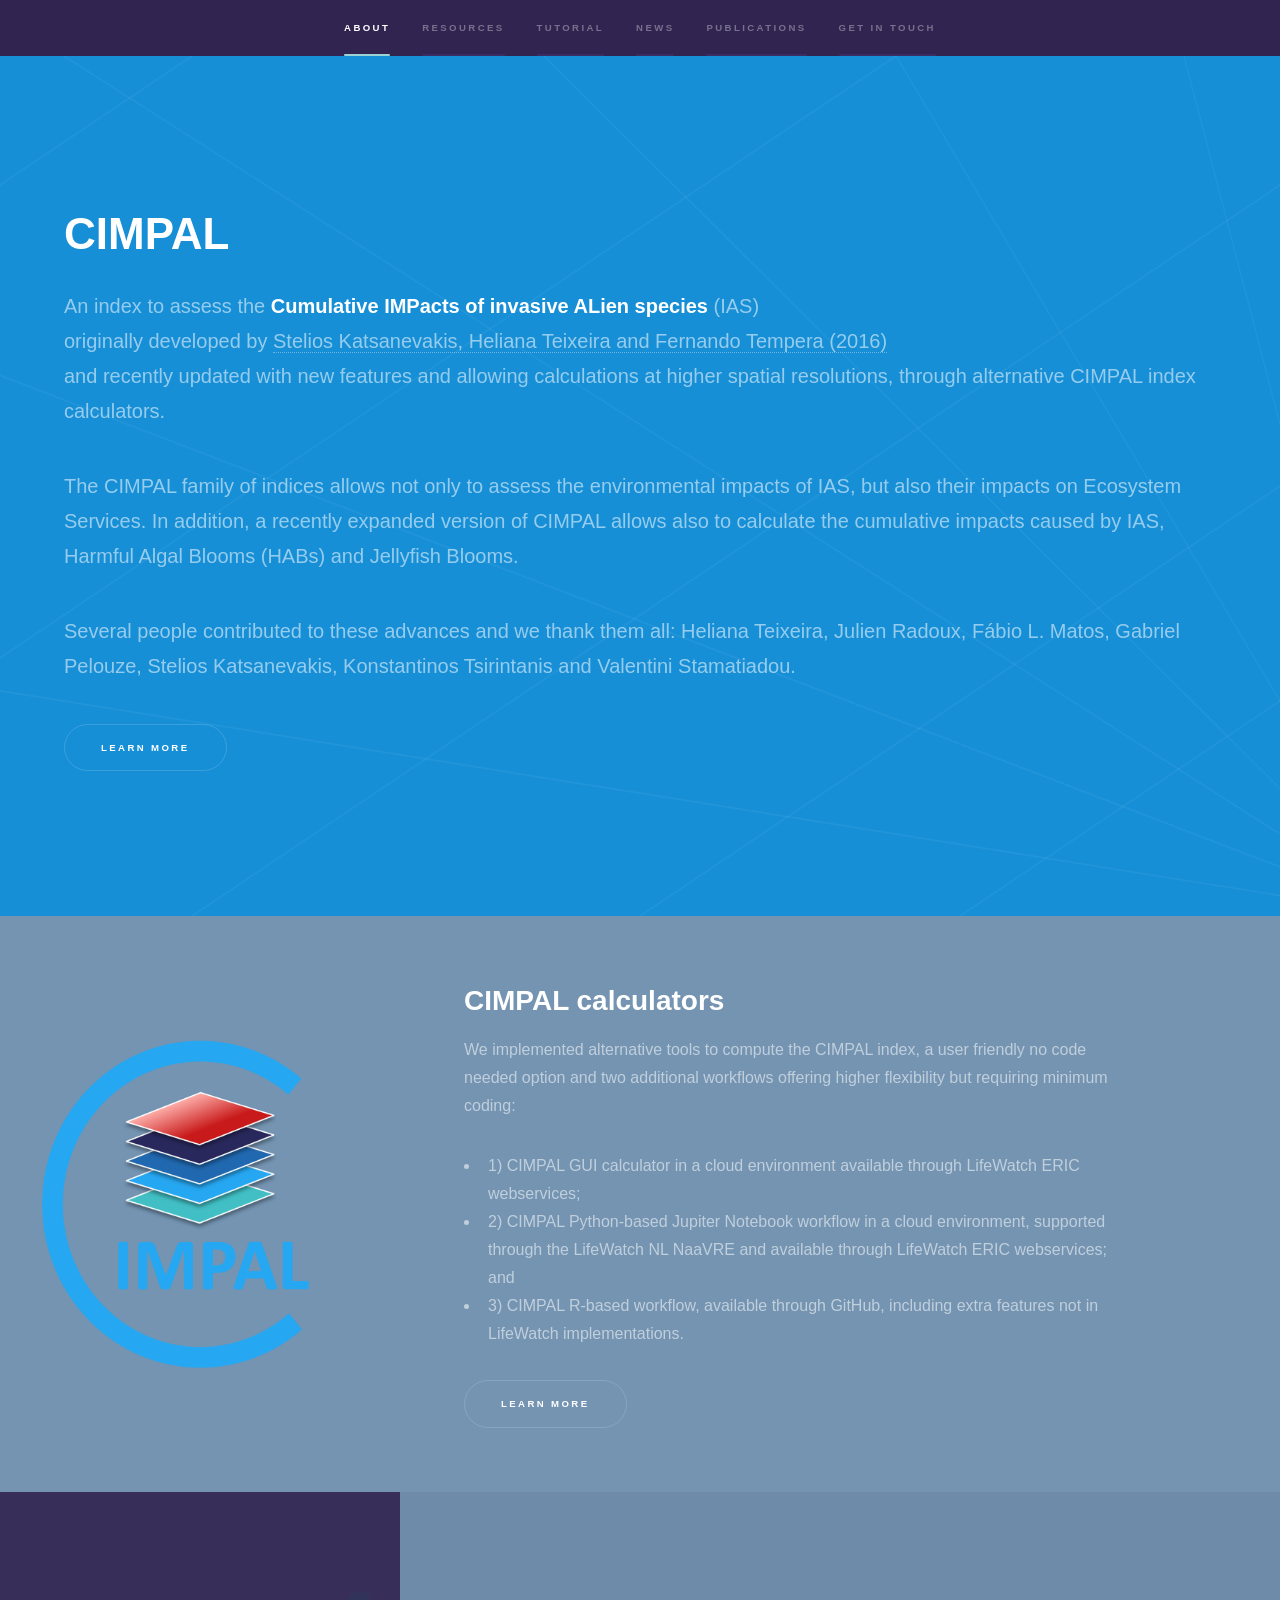
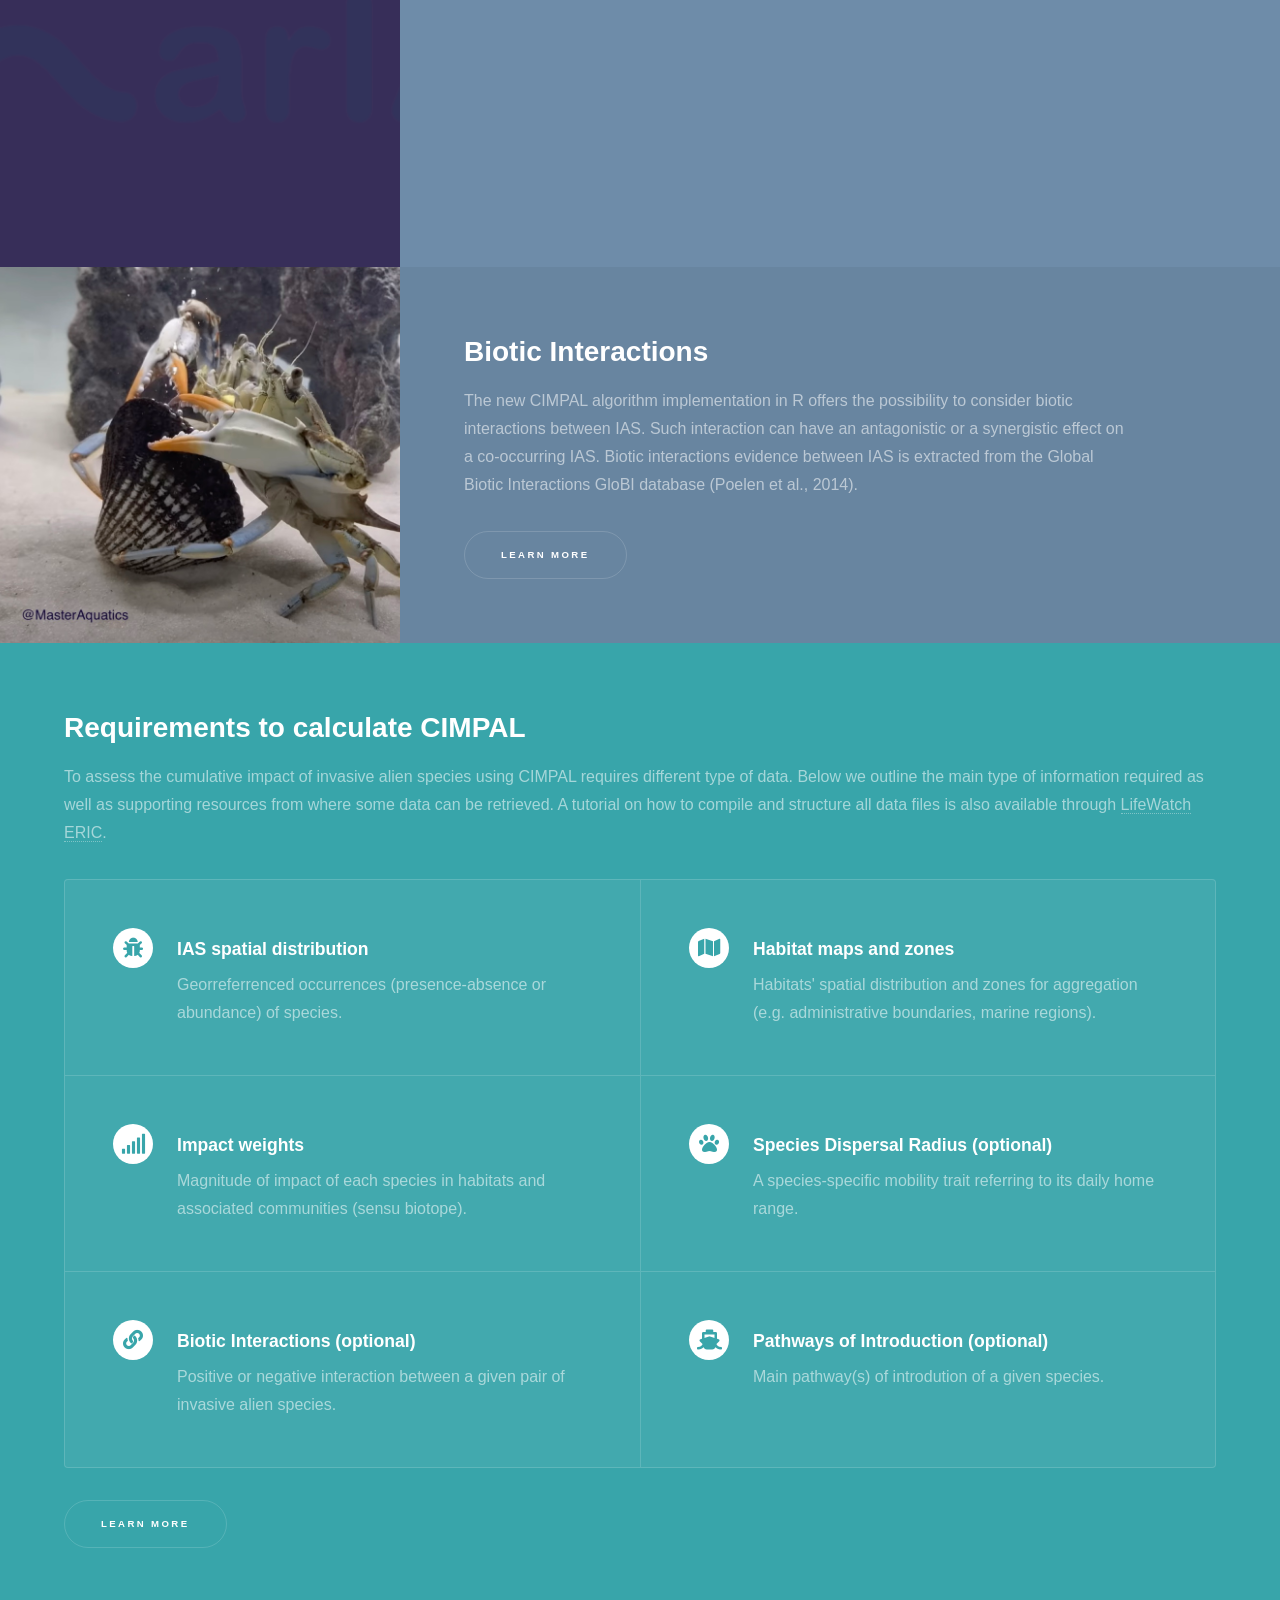
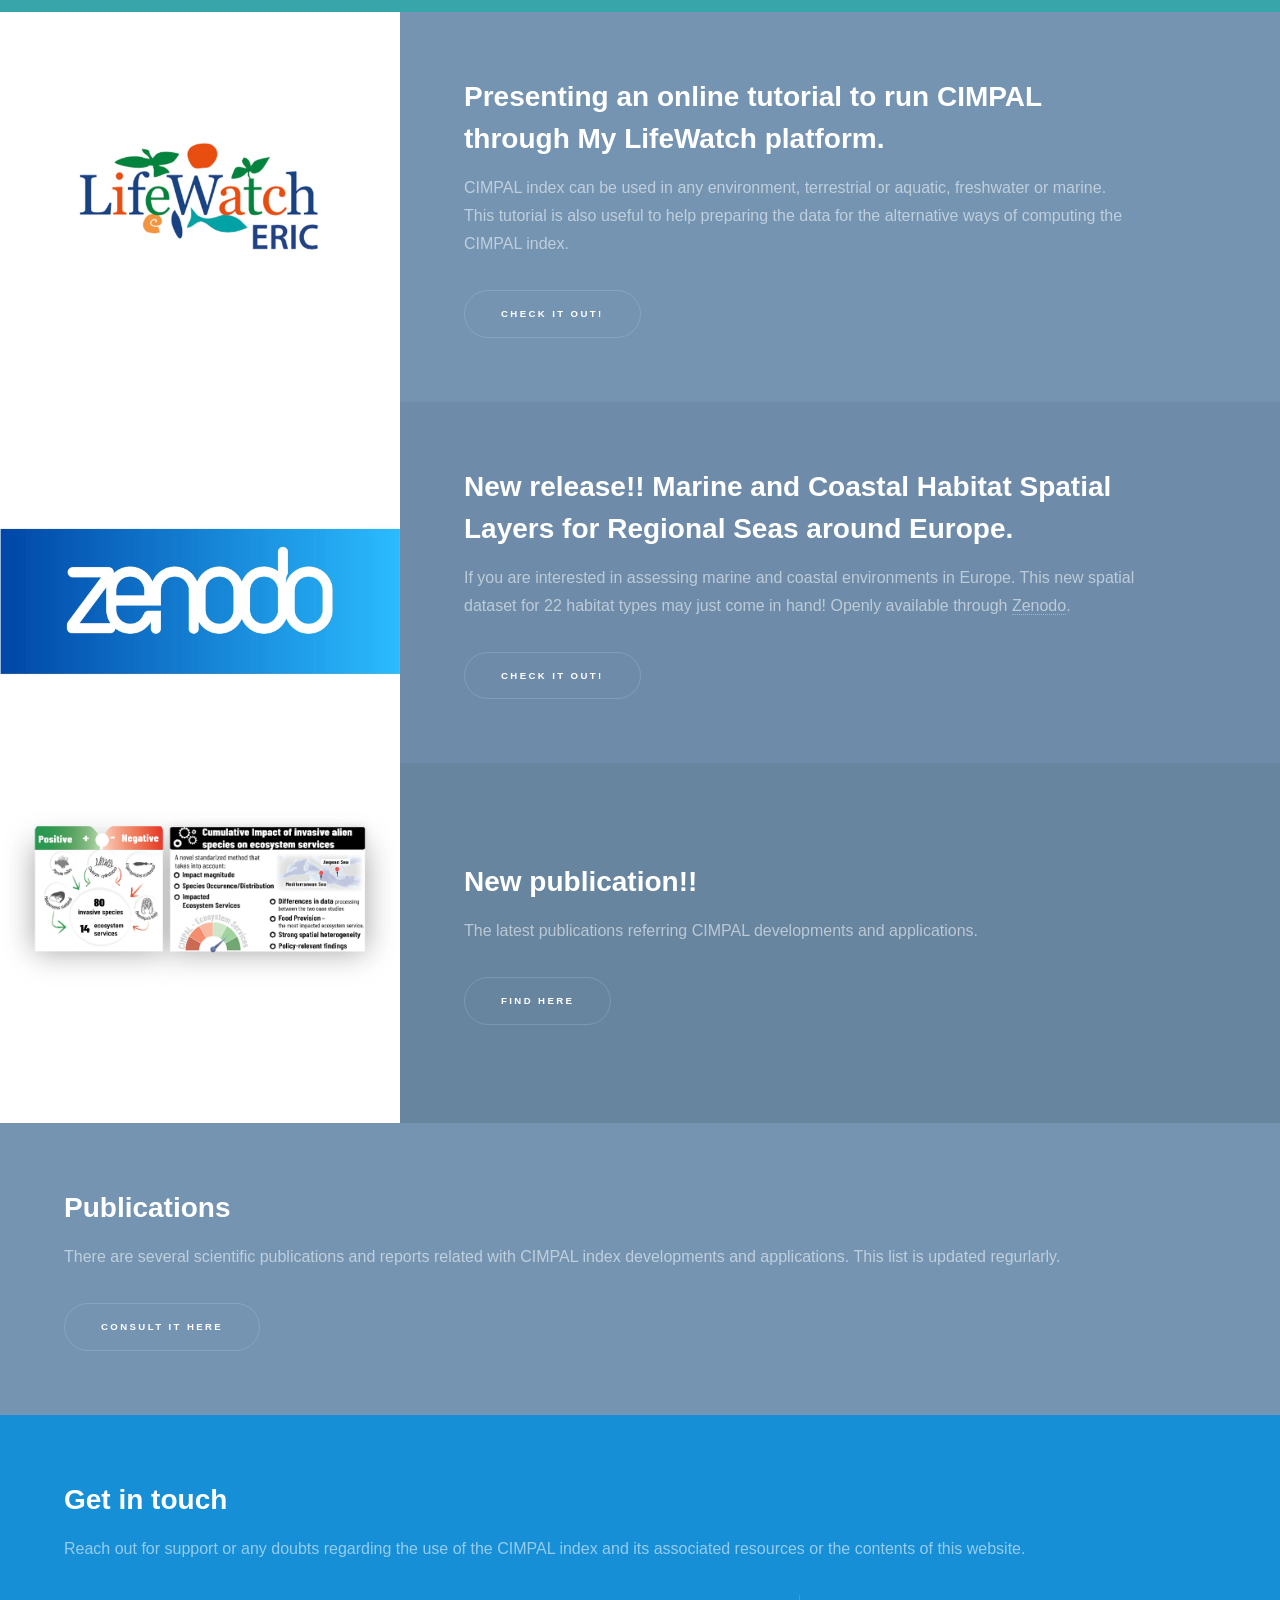
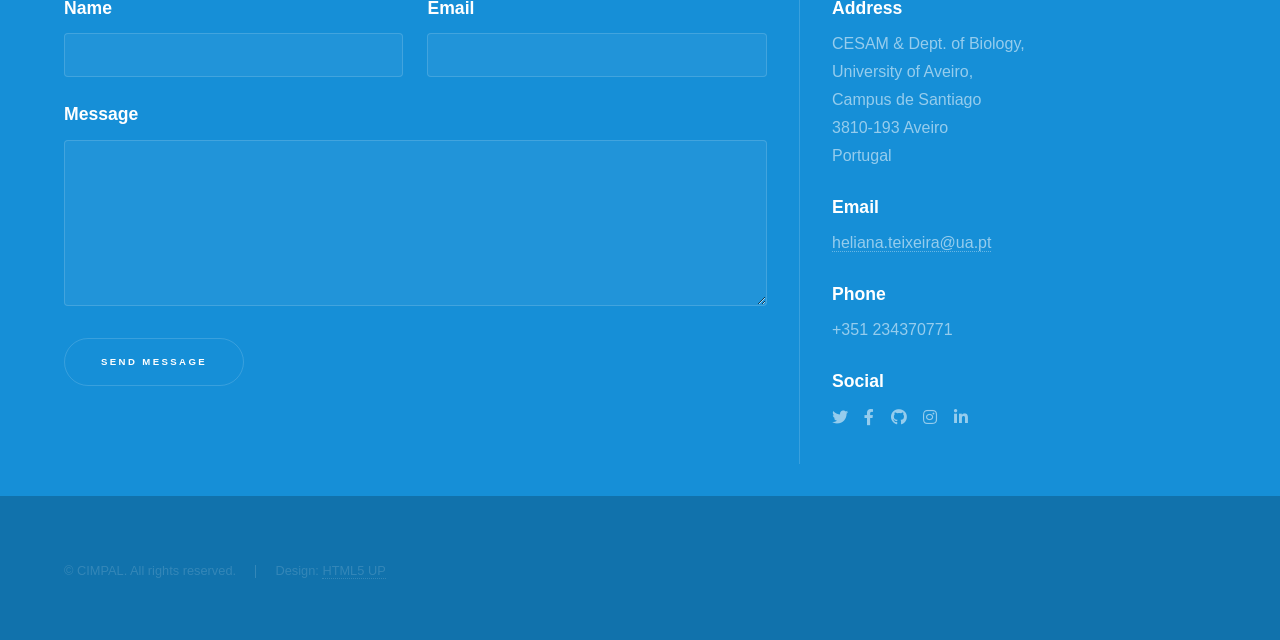
==== commit 59fb31a3: "updates to website pages content" ====
--- a/index.html
+++ b/index.html
@@ -38,9 +38,11 @@
 					<section id="intro" class="wrapper style1 fullscreen fade-up">
 						<div class="inner">
 							<h1>CIMPAL</h1>
-							<p>An index to assess the Cumulative IMPacts of invasive ALien species (IAS)</a><br />
+							<p>An index to assess the <b>Cumulative IMPacts of invasive ALien species</b> (IAS)</a><br />
 							originally developed by <a href="https://doi.org/10.1111/ddi.12429">Stelios Katsanevakis, Heliana Teixeira and Fernando Tempera (2016)</a><br />
-							and recently updated with new features and allowing calculations at higher spatial resolutions by Heliana Teixeira, Julien Radoux, Gabriel Pelouze and Fábio L. Matos, through alternative CIMPAL index calculators.</p>
+							and recently updated with new features and allowing calculations at higher spatial resolutions, through alternative CIMPAL index calculators.</p>
+							<p>The CIMPAL family of indices allows not only to assess the environmental impacts of IAS, but also their impacts on Ecosystem Services. In addition, a recently expanded version of CIMPAL allows also to calculate the cumulative impacts caused by IAS, Harmful Algal Blooms (HABs) and Jellyfish Blooms.</p>
+							<p>Several people contributed to these advances and we thank them all: Heliana Teixeira, Julien Radoux, Fábio L. Matos, Gabriel Pelouze, Stelios Katsanevakis, Konstantinos Tsirintanis and Valentini Stamatiadou. </p>
 							<ul class="actions">
 								<li><a href="#one" class="button scrolly">Learn more</a></li>
 							</ul>
@@ -179,9 +181,9 @@
 					<section id="four" class="wrapper style2 spotlights">
 						<div class="inner">
 							<h2>Publications</h2>
-							<p>List of scientific publications and reports related with CIMPAL index developments and applications. This list is automated from Google Scholar</p>
+							<p>There are several scientific publications and reports related with CIMPAL index developments and applications. This list is updated regurlarly.
 								<ul class="actions">
-											<li><a href="" class="button submit">Consult</a></li>
+											<li><a href="" class="button submit">Consult it here</a></li>
 										</ul>
 					</section>
 	
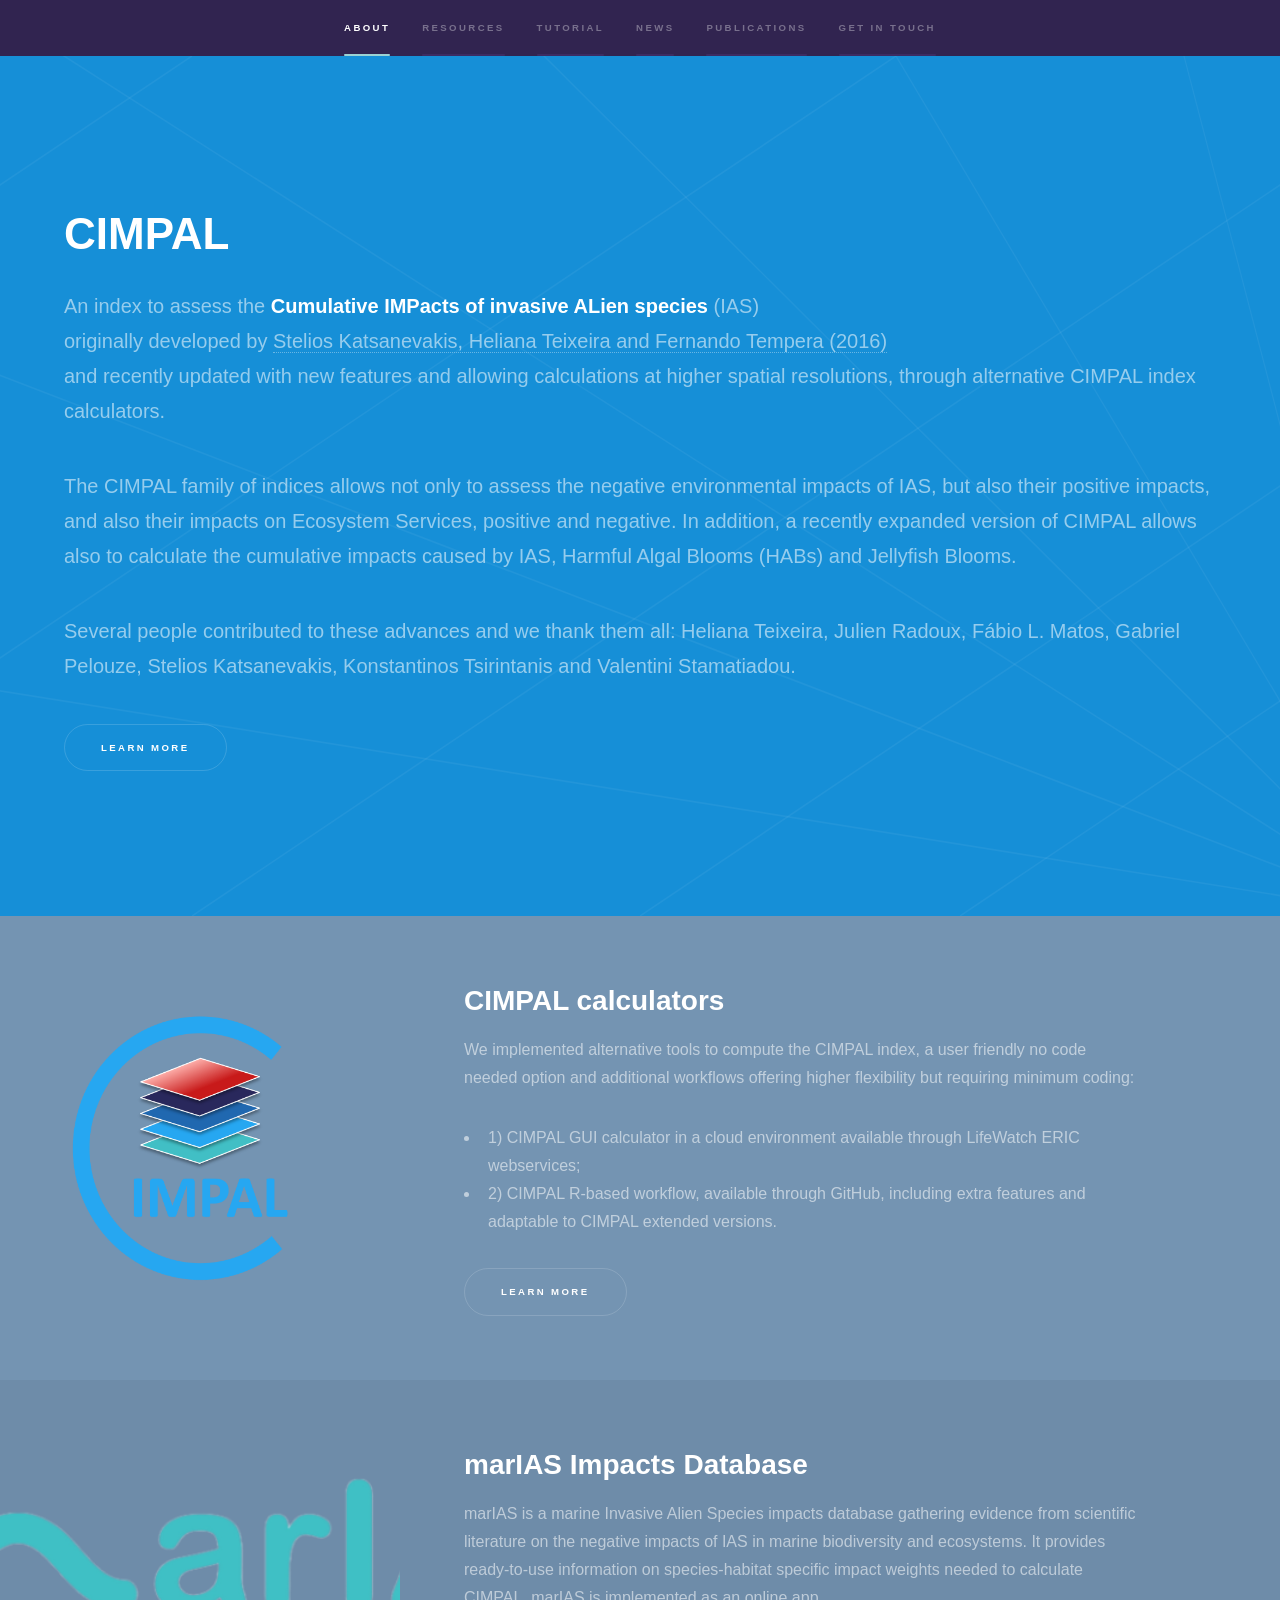
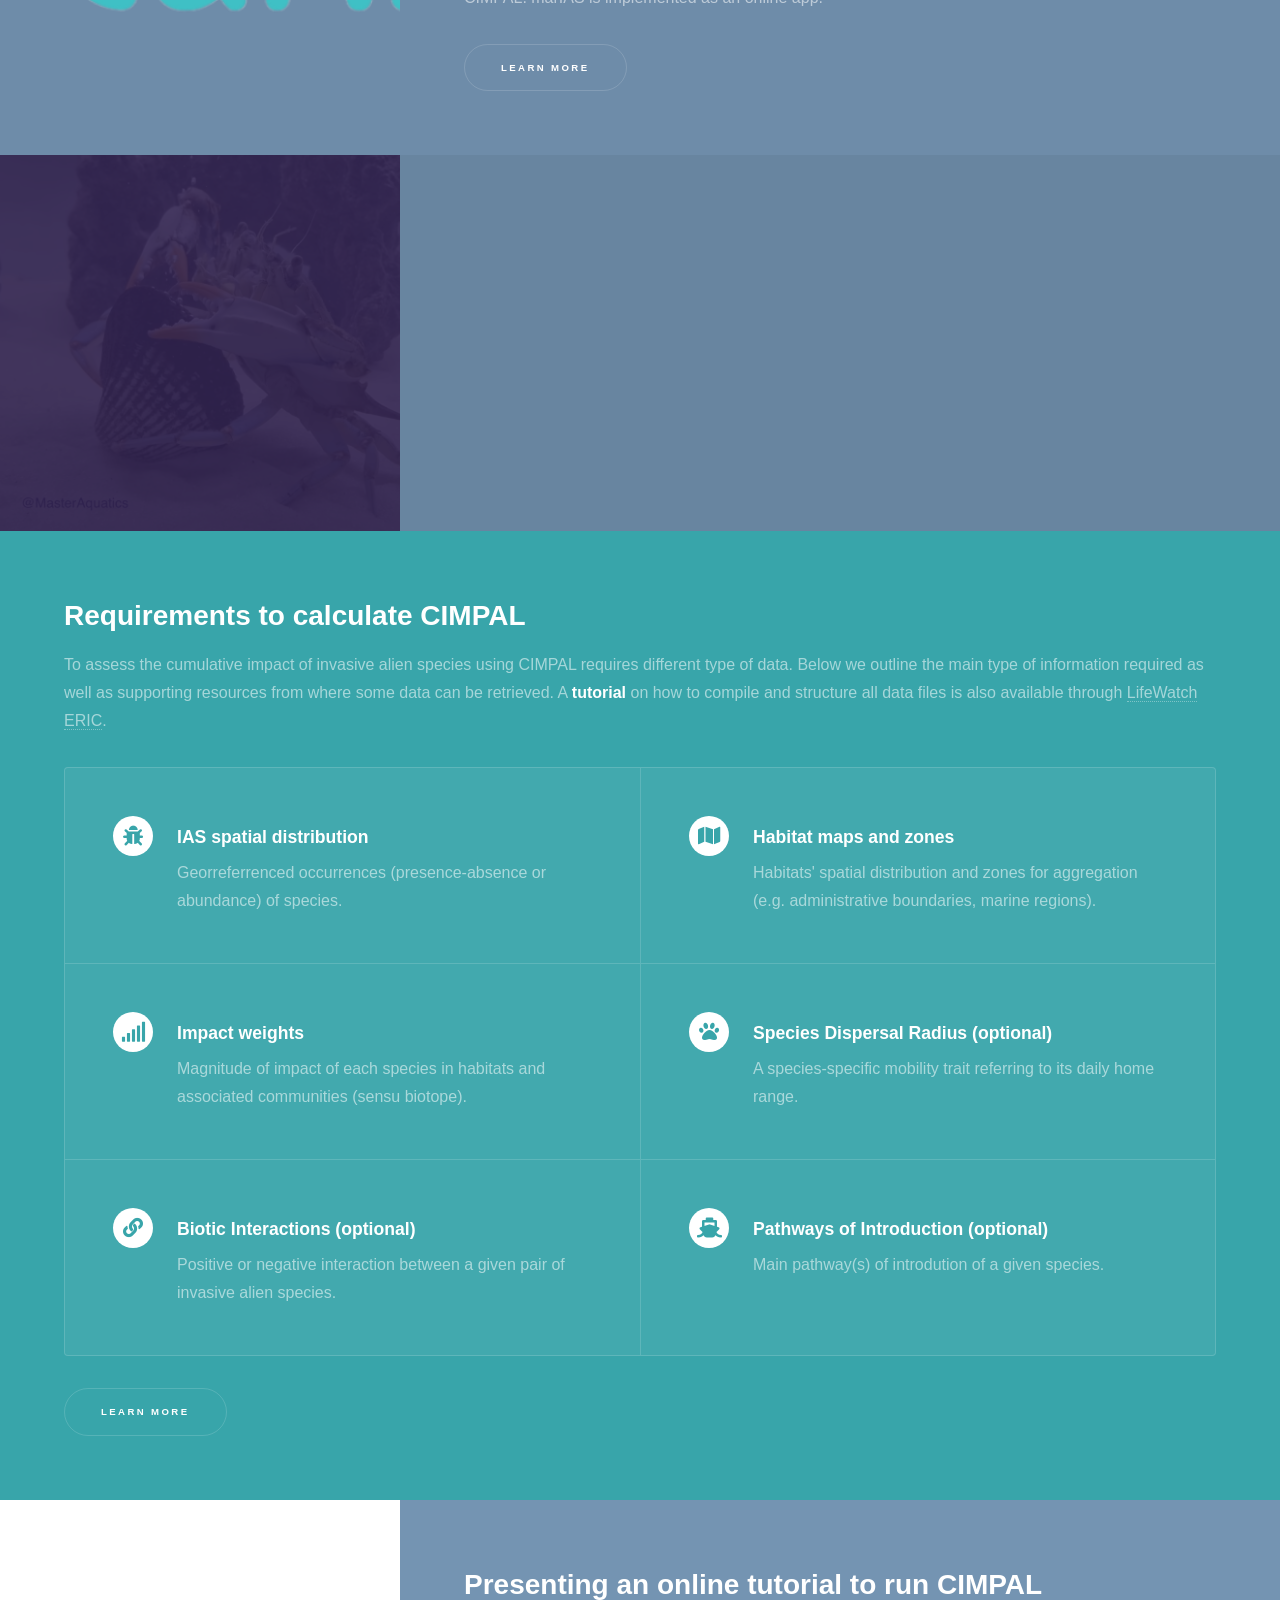
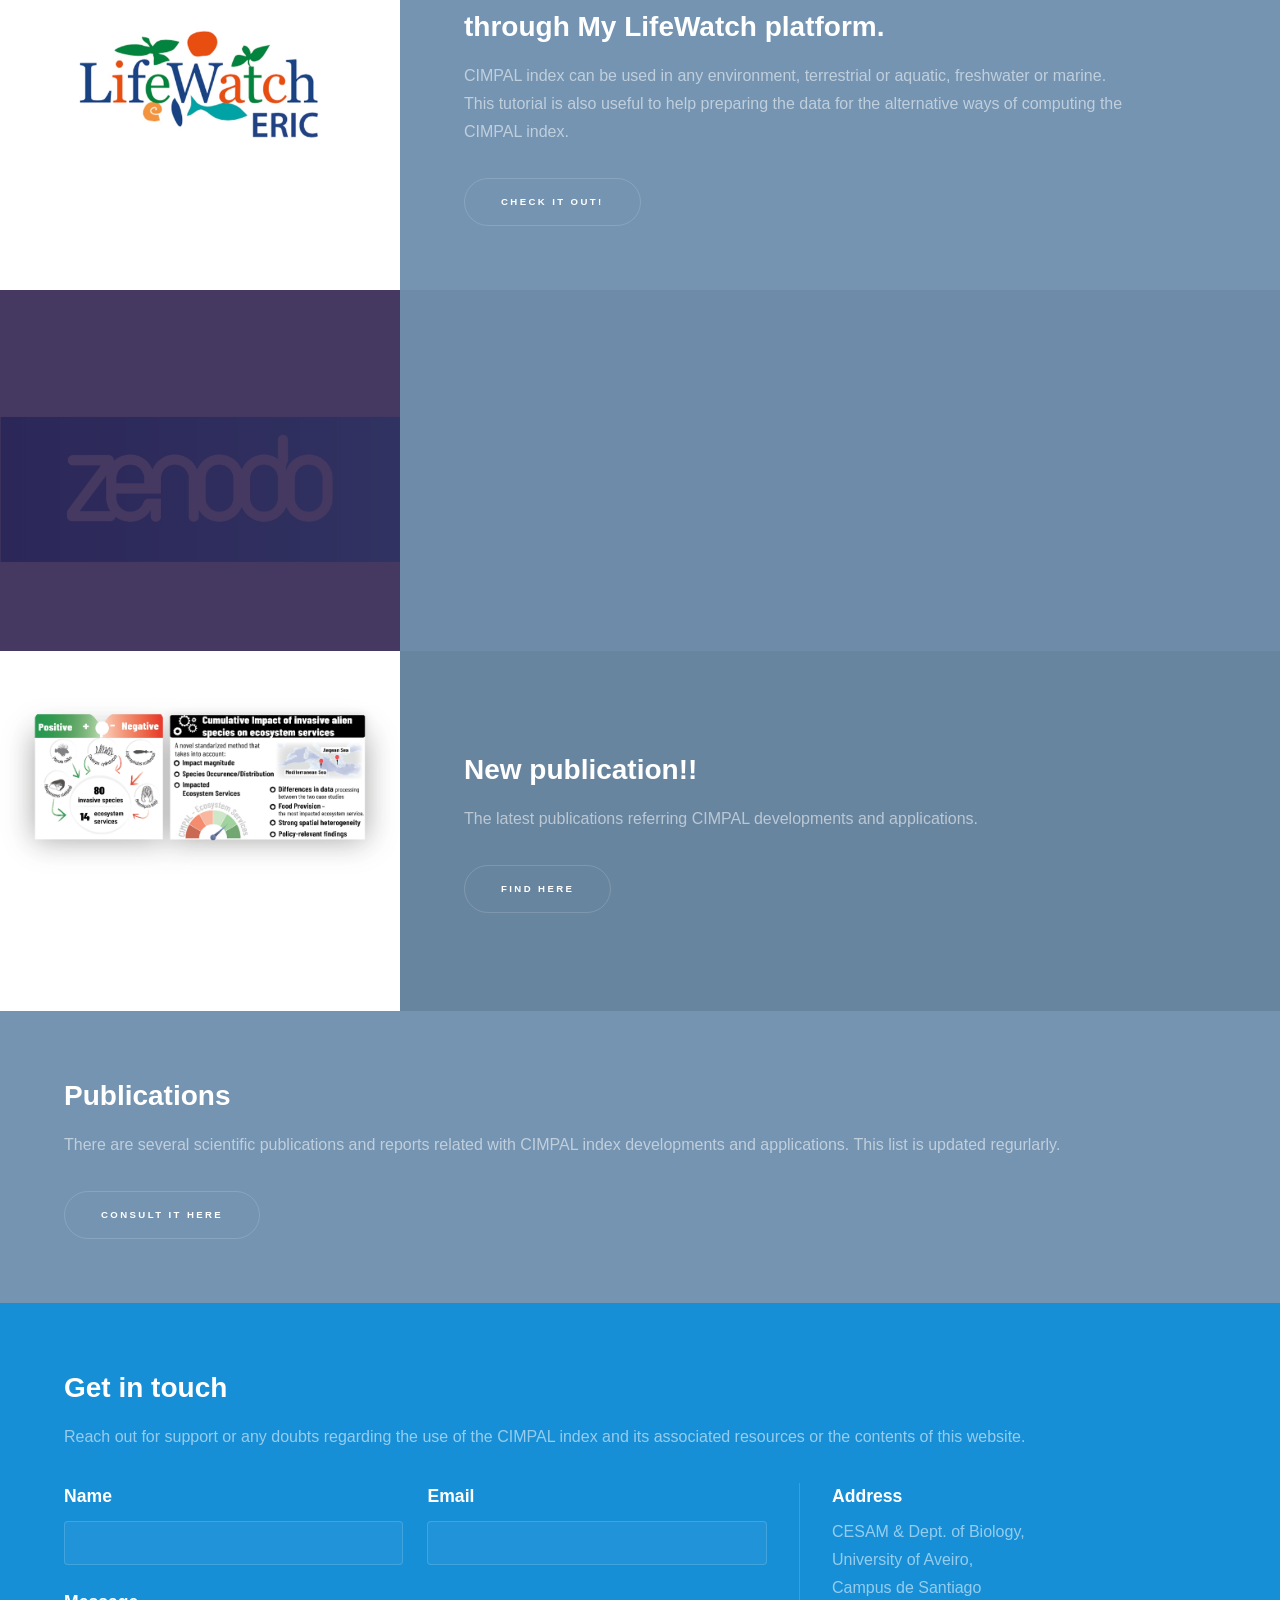
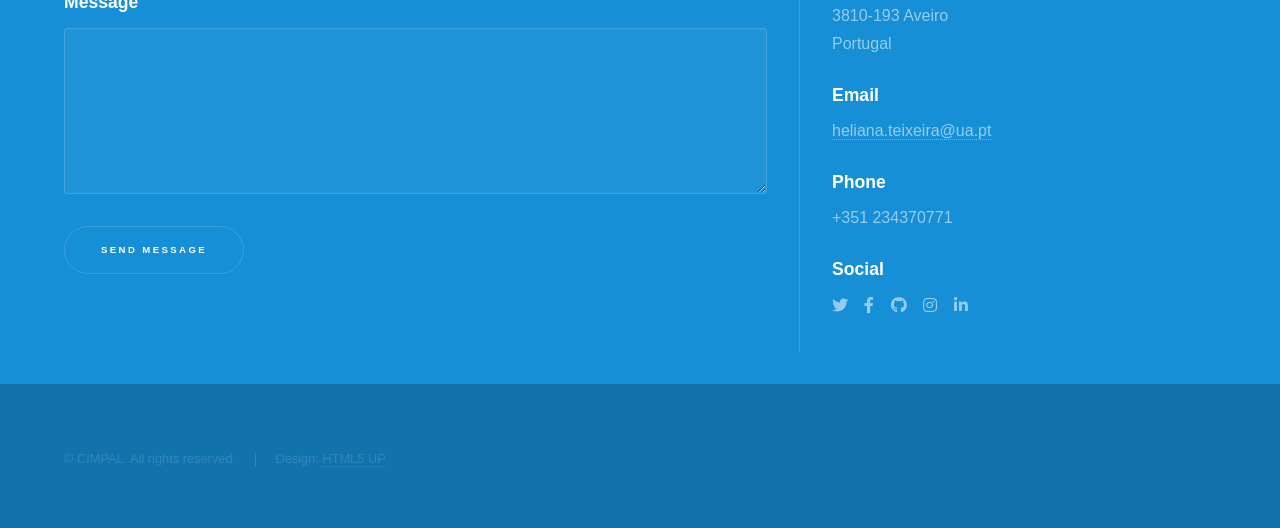
==== commit 65be757f: "new changes to pages content" ====
--- a/index.html
+++ b/index.html
@@ -41,10 +41,11 @@
 							<p>An index to assess the <b>Cumulative IMPacts of invasive ALien species</b> (IAS)</a><br />
 							originally developed by <a href="https://doi.org/10.1111/ddi.12429">Stelios Katsanevakis, Heliana Teixeira and Fernando Tempera (2016)</a><br />
 							and recently updated with new features and allowing calculations at higher spatial resolutions, through alternative CIMPAL index calculators.</p>
-							<p>The CIMPAL family of indices allows not only to assess the environmental impacts of IAS, but also their impacts on Ecosystem Services. In addition, a recently expanded version of CIMPAL allows also to calculate the cumulative impacts caused by IAS, Harmful Algal Blooms (HABs) and Jellyfish Blooms.</p>
+							<p>The CIMPAL family of indices allows not only to assess the negative environmental impacts of IAS, but also their positive impacts, and also their impacts on Ecosystem Services, positive and negative. 
+							In addition, a recently expanded version of CIMPAL allows also to calculate the cumulative impacts caused by IAS, Harmful Algal Blooms (HABs) and Jellyfish Blooms.</p>
 							<p>Several people contributed to these advances and we thank them all: Heliana Teixeira, Julien Radoux, Fábio L. Matos, Gabriel Pelouze, Stelios Katsanevakis, Konstantinos Tsirintanis and Valentini Stamatiadou. </p>
 							<ul class="actions">
-								<li><a href="#one" class="button scrolly">Learn more</a></li>
+								<li><a href="generic_CIMPAL.html" class="button scrolly">Learn more</a></li>
 							</ul>
 						</div>
 					</section>
@@ -56,11 +57,10 @@
 							<div class="content">
 								<div class="inner">
 									<h2>CIMPAL calculators</h2>
-              <p>We implemented alternative tools to compute the CIMPAL index, a user friendly no code needed option and two additional workflows offering higher flexibility but requiring minimum coding:</p> 
+              <p>We implemented alternative tools to compute the CIMPAL index, a user friendly no code needed option and additional workflows offering higher flexibility but requiring minimum coding:</p> 
               <ul>
                 <li>1) CIMPAL GUI calculator in a cloud environment available through LifeWatch ERIC webservices; </li>
-								<li>2) CIMPAL Python-based Jupiter Notebook workflow in a cloud environment, supported through the LifeWatch NL NaaVRE and available through LifeWatch ERIC webservices; and</li>
-								<li>3) CIMPAL R-based workflow, available through GitHub, including extra features not in LifeWatch implementations.</li>
+								<li>2) CIMPAL R-based workflow, available through GitHub, including extra features and adaptable to CIMPAL extended versions.</li>
 								</ul>
 									<ul class="actions">
 										<li><a href="generic_CIMPAL.html" class="button">Learn more</a></li>
@@ -98,7 +98,7 @@
 					<section id="two" class="wrapper style3 fade-up">
 						<div class="inner">
 							<h2>Requirements to calculate CIMPAL</h2>
-							<p>To assess the cumulative impact of invasive alien species using CIMPAL requires different type of data. Below we outline the main type of information required as well as supporting resources from where some data can be retrieved. A tutorial on how to compile and structure all data files is also available through <a href="https://training.lifewatch.eu/en/categories/user-manuals-and-tutorials/workflows/resource/Biotope_CIMPAL/"> LifeWatch ERIC</a>.</p>
+							<p>To assess the cumulative impact of invasive alien species using CIMPAL requires different type of data. Below we outline the main type of information required as well as supporting resources from where some data can be retrieved. A <b>tutorial</b> on how to compile and structure all data files is also available through <a href="https://training.lifewatch.eu/en/categories/user-manuals-and-tutorials/workflows/resource/Biotope_CIMPAL/"> LifeWatch ERIC</a>.</p>
 							<div class="features">
 								<section>
 									<span class="icon solid major fa-bug"></span>
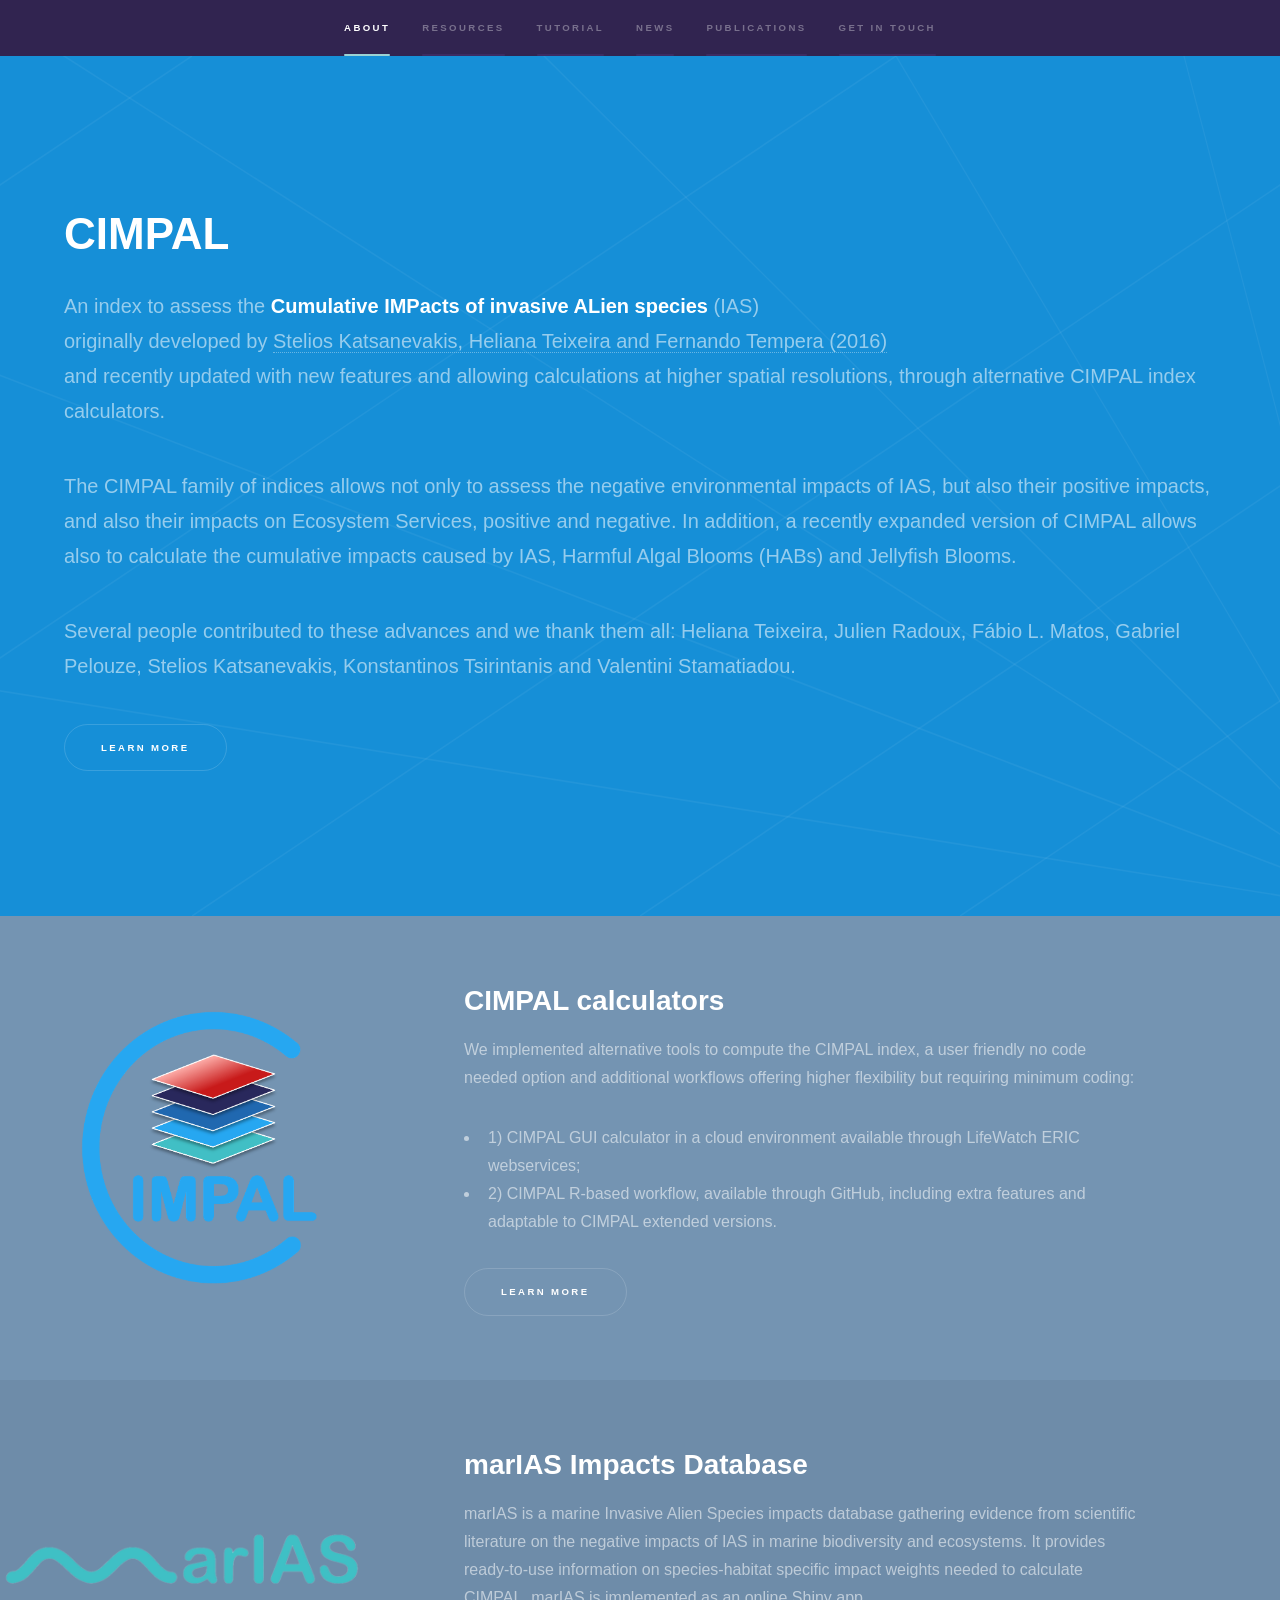
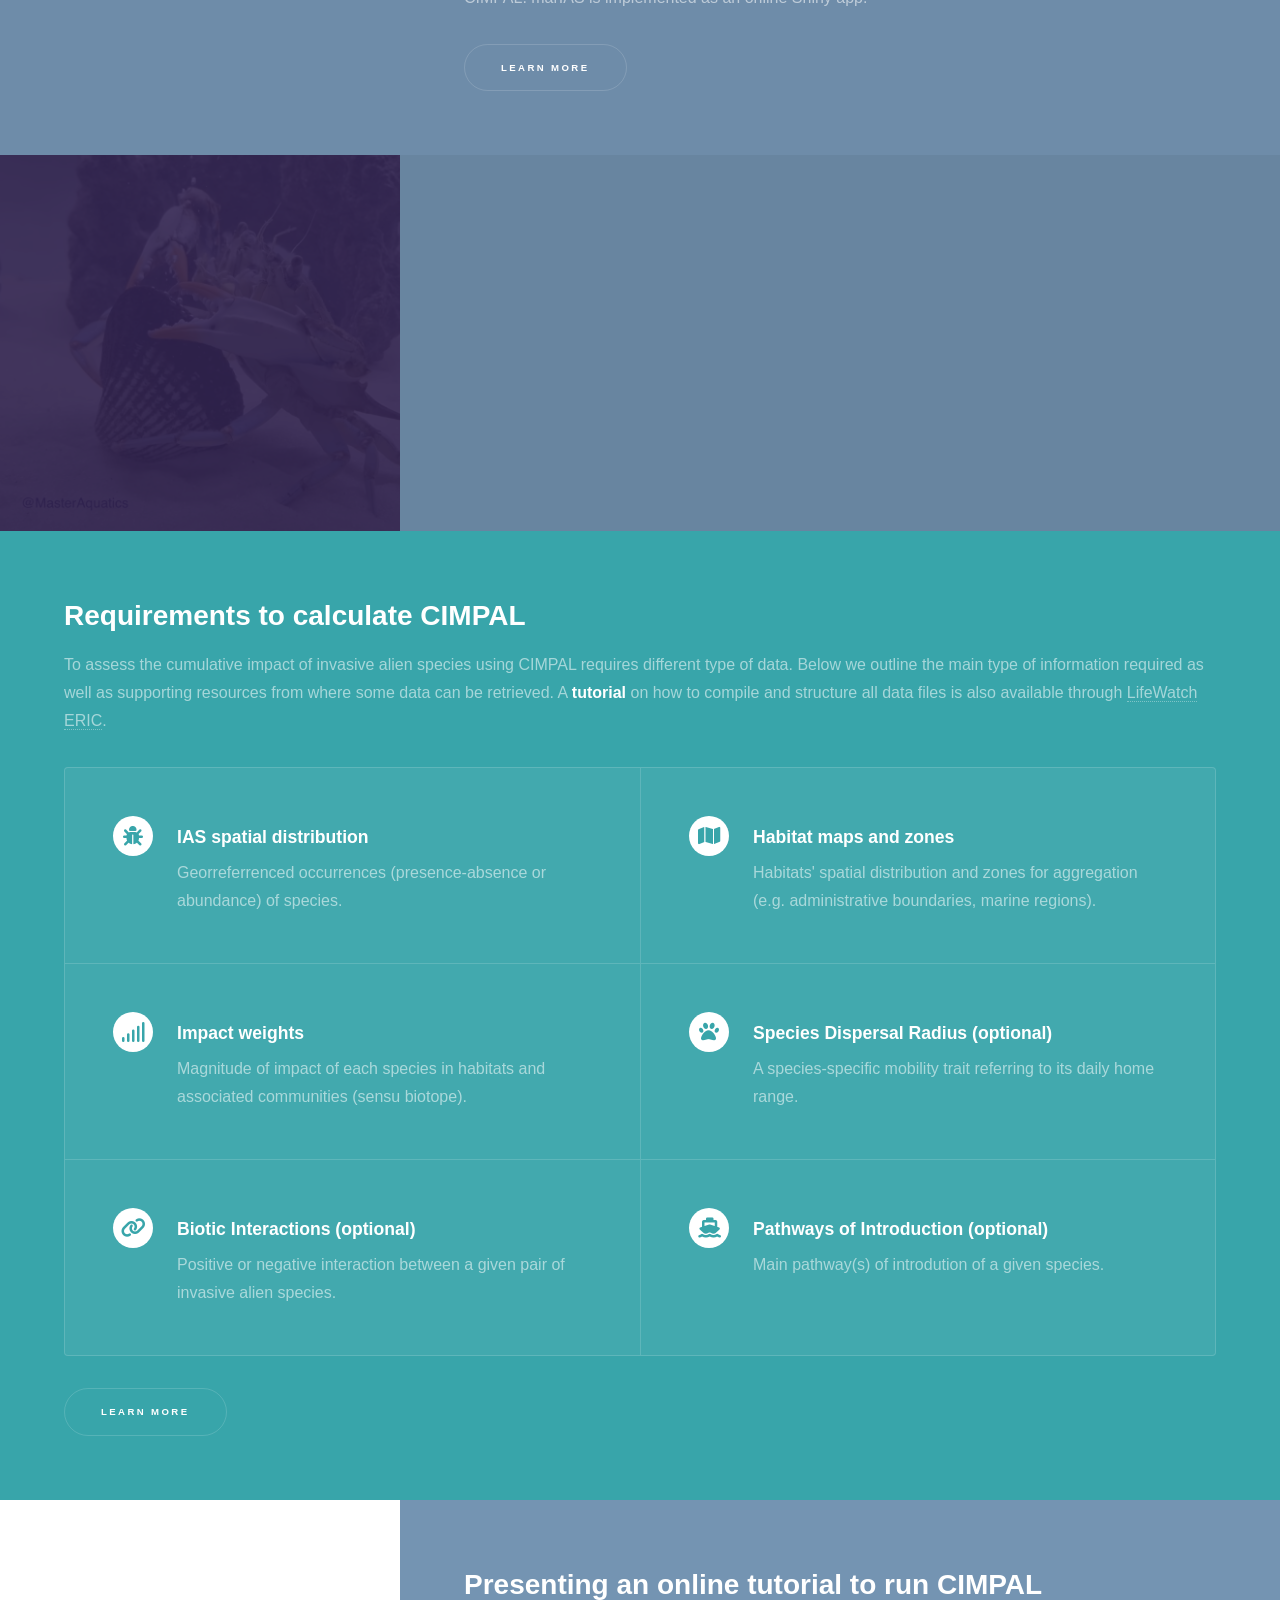
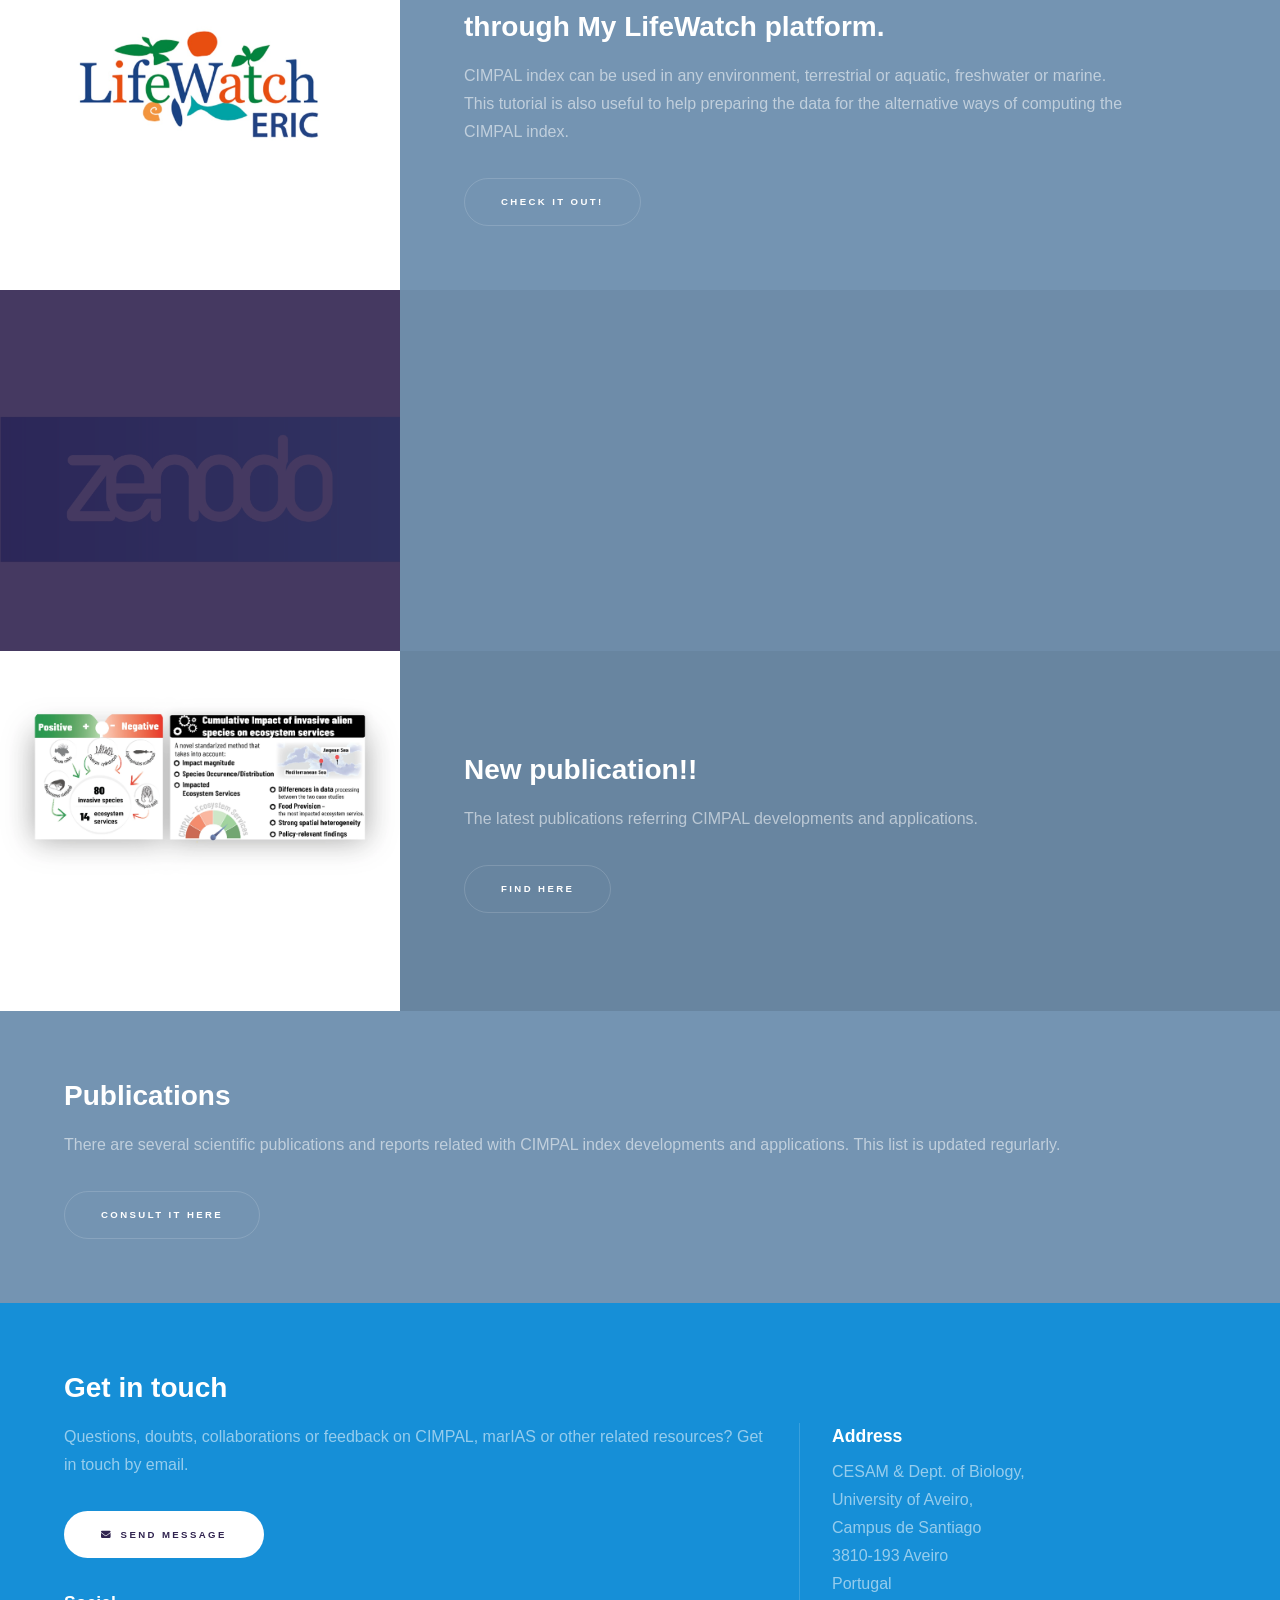
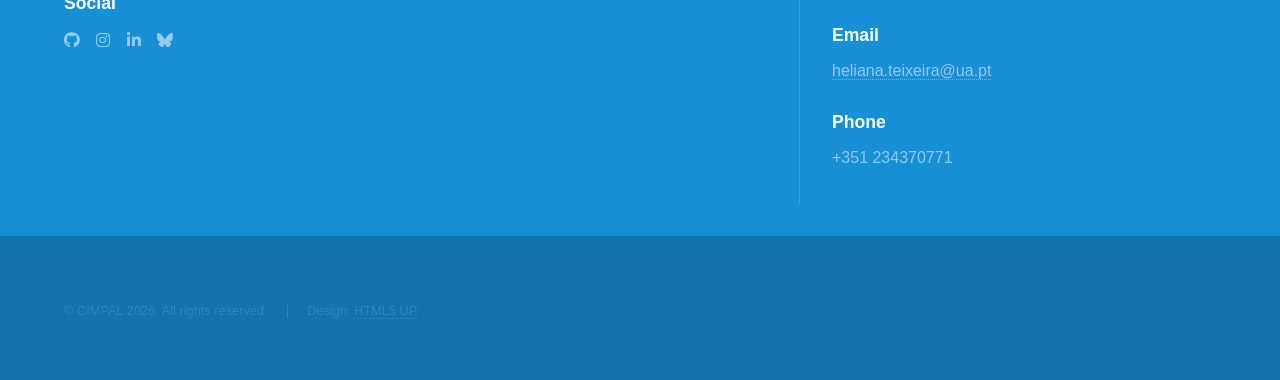
==== commit 13aa7da5: "update webpages content" ====
--- a/index.html
+++ b/index.html
@@ -10,6 +10,7 @@
 		<meta charset="utf-8" />
 		<meta name="viewport" content="width=device-width, initial-scale=1, user-scalable=no" />
 		<link rel="stylesheet" href="assets/css/main.css" />
+		<link rel="stylesheet" href="https://cdnjs.cloudflare.com/ajax/libs/font-awesome/6.5.2/css/all.min.css" />
 		<noscript><link rel="stylesheet" href="assets/css/noscript.css" /></noscript>
 	</head>
 	<body class="is-preload">
@@ -53,7 +54,7 @@
 				<!-- One -->
 									<section id="one" class="wrapper style2 spotlights">
 						<section>
-							<a href="#" class="image"><img src="images/pic01-CIMPAL-logo.png" alt="" data-position="center center" /></a>
+							<a href="#" class="image"style="background-size:100% auto; background-repeat:no-repeat; background-position:center center;"><img src="images/pic01-CIMPAL-logo.png" alt="" data-position="center center" /></a>
 							<div class="content">
 								<div class="inner">
 									<h2>CIMPAL calculators</h2>
@@ -69,11 +70,11 @@
 							</div>
 						</section>
 						<section>
-							<a href="#" class="image"><img src="images/pic02_marIAS_logo.png" alt="" data-position="top center" /></a>
+							<a href="#" class="image" style="background-size:100% auto; background-repeat:no-repeat; background-position:center;"><img src="images/pic02_marIAS_logo.png" alt="" data-position="center" /></a>
 							<div class="content">
 								<div class="inner">
 									<h2>marIAS Impacts Database</h2>
-									<p>marIAS is a marine Invasive Alien Species impacts database gathering evidence from scientific literature on the negative impacts of IAS in marine biodiversity and ecosystems. It provides ready-to-use information on species-habitat specific impact weights needed to calculate CIMPAL. marIAS is implemented as an online app.</p>
+									<p>marIAS is a marine Invasive Alien Species impacts database gathering evidence from scientific literature on the negative impacts of IAS in marine biodiversity and ecosystems. It provides ready-to-use information on species-habitat specific impact weights needed to calculate CIMPAL. marIAS is implemented as an online Shiny app.</p>
 									<ul class="actions">
 										<li><a href="generic_marIAS.html" class="button">Learn more</a></li>
 									</ul>
@@ -132,7 +133,7 @@
 								</section>
 							</div>
 							<ul class="actions">
-								<li><a href="generic.html" class="button">Learn more</a></li>
+								<li><a href="generic_tutorial.html" class="button">Learn more</a></li>
 							</ul>
 						</div>
 					</section>
@@ -183,7 +184,7 @@
 							<h2>Publications</h2>
 							<p>There are several scientific publications and reports related with CIMPAL index developments and applications. This list is updated regurlarly.
 								<ul class="actions">
-											<li><a href="" class="button submit">Consult it here</a></li>
+											<li><a href="generic_publications.html" class="button submit">Consult it here</a></li>
 										</ul>
 					</section>
 	
@@ -191,28 +192,18 @@
 					<section id="five" class="wrapper style1 fade-up">
 						<div class="inner">
 							<h2>Get in touch</h2>
-							<p>Reach out for support or any doubts regarding the use of the CIMPAL index and its associated resources or the contents of this website.</p>
 							<div class="split style1">
 								<section>
-									<form method="post" action="#">
-										<div class="fields">
-											<div class="field half">
-												<label for="name">Name</label>
-												<input type="text" name="name" id="name" />
-											</div>
-											<div class="field half">
-												<label for="email">Email</label>
-												<input type="text" name="email" id="email" />
-											</div>
-											<div class="field">
-												<label for="message">Message</label>
-												<textarea name="message" id="message" rows="5"></textarea>
-											</div>
-										</div>
-										<ul class="actions">
-											<li><a href="" class="button submit">Send Message</a></li>
-										</ul>
-									</form>
+								  <p>Questions, doubts, collaborations or feedback on CIMPAL, marIAS or other related resources? Get in touch by email.</p>
+									<ul class="actions">
+									  <li><a href="mailto:heliana.teixeira@ua.pt?subject=marIAS%20website" class="button primary icon solid fa-envelope">Send Message</a></li></ul>
+											<h3>Social</h3>
+											<ul class="icons">
+												<li><a href="https://github.com/MarineEcologyConservation-UA" class="icon brands fa-github"><span class="label">GitHub</span></a></li>
+												<li><a href="https://www.instagram.com/marine.ecology.conservation/" class="icon brands fa-instagram"><span class="label">Instagram</span></a></li>
+												<li><a href="https://www.linkedin.com/in/heliana-teixeira-517974387/" class="icon brands fa-linkedin-in"><span class="label">LinkedIn</span></a></li>
+												<li><a href="https://bsky.app/profile/helianateixeira.bsky.social" class="icon"><i class="fa-brands fa-bluesky"></i><span class="label">Bluesky</span></a></li>
+											</ul>
 								</section>
 								<section>
 									<ul class="contact">
@@ -232,16 +223,6 @@
 											<h3>Phone</h3>
 											<span>+351 234370771</span>
 										</li>
-										<li>
-											<h3>Social</h3>
-											<ul class="icons">
-												<li><a href="#" class="icon brands fa-twitter"><span class="label">Twitter</span></a></li>
-												<li><a href="#" class="icon brands fa-facebook-f"><span class="label">Facebook</span></a></li>
-												<li><a href="#" class="icon brands fa-github"><span class="label">GitHub</span></a></li>
-												<li><a href="#" class="icon brands fa-instagram"><span class="label">Instagram</span></a></li>
-												<li><a href="#" class="icon brands fa-linkedin-in"><span class="label">LinkedIn</span></a></li>
-											</ul>
-										</li>
 									</ul>
 								</section>
 							</div>
@@ -254,7 +235,7 @@
 			<footer id="footer" class="wrapper style1-alt">
 				<div class="inner">
 					<ul class="menu">
-						<li>&copy; CIMPAL. All rights reserved.</li><li>Design: <a href="http://html5up.net">HTML5 UP</a></li>
+						<li>&copy; CIMPAL 2026. All rights reserved.</li><li>Design: <a href="http://html5up.net">HTML5 UP</a></li>
 					</ul>
 				</div>
 			</footer>
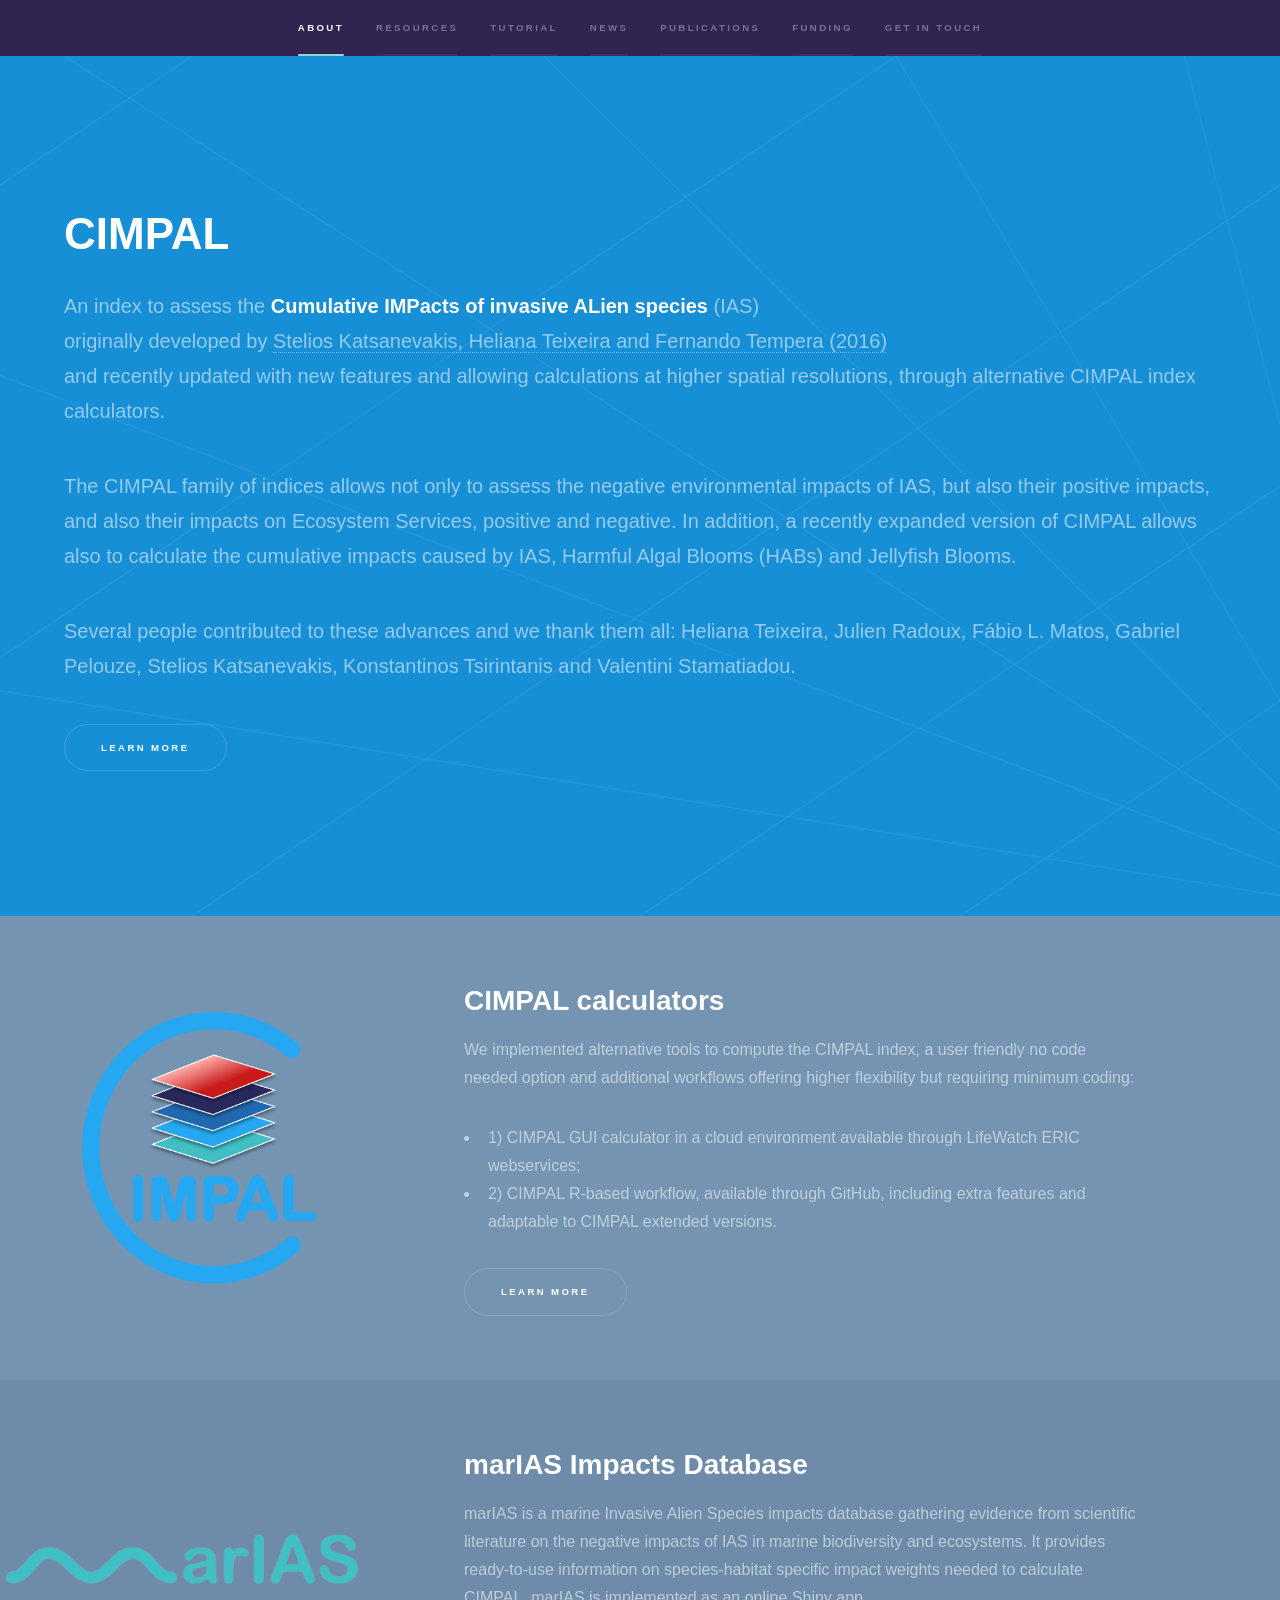
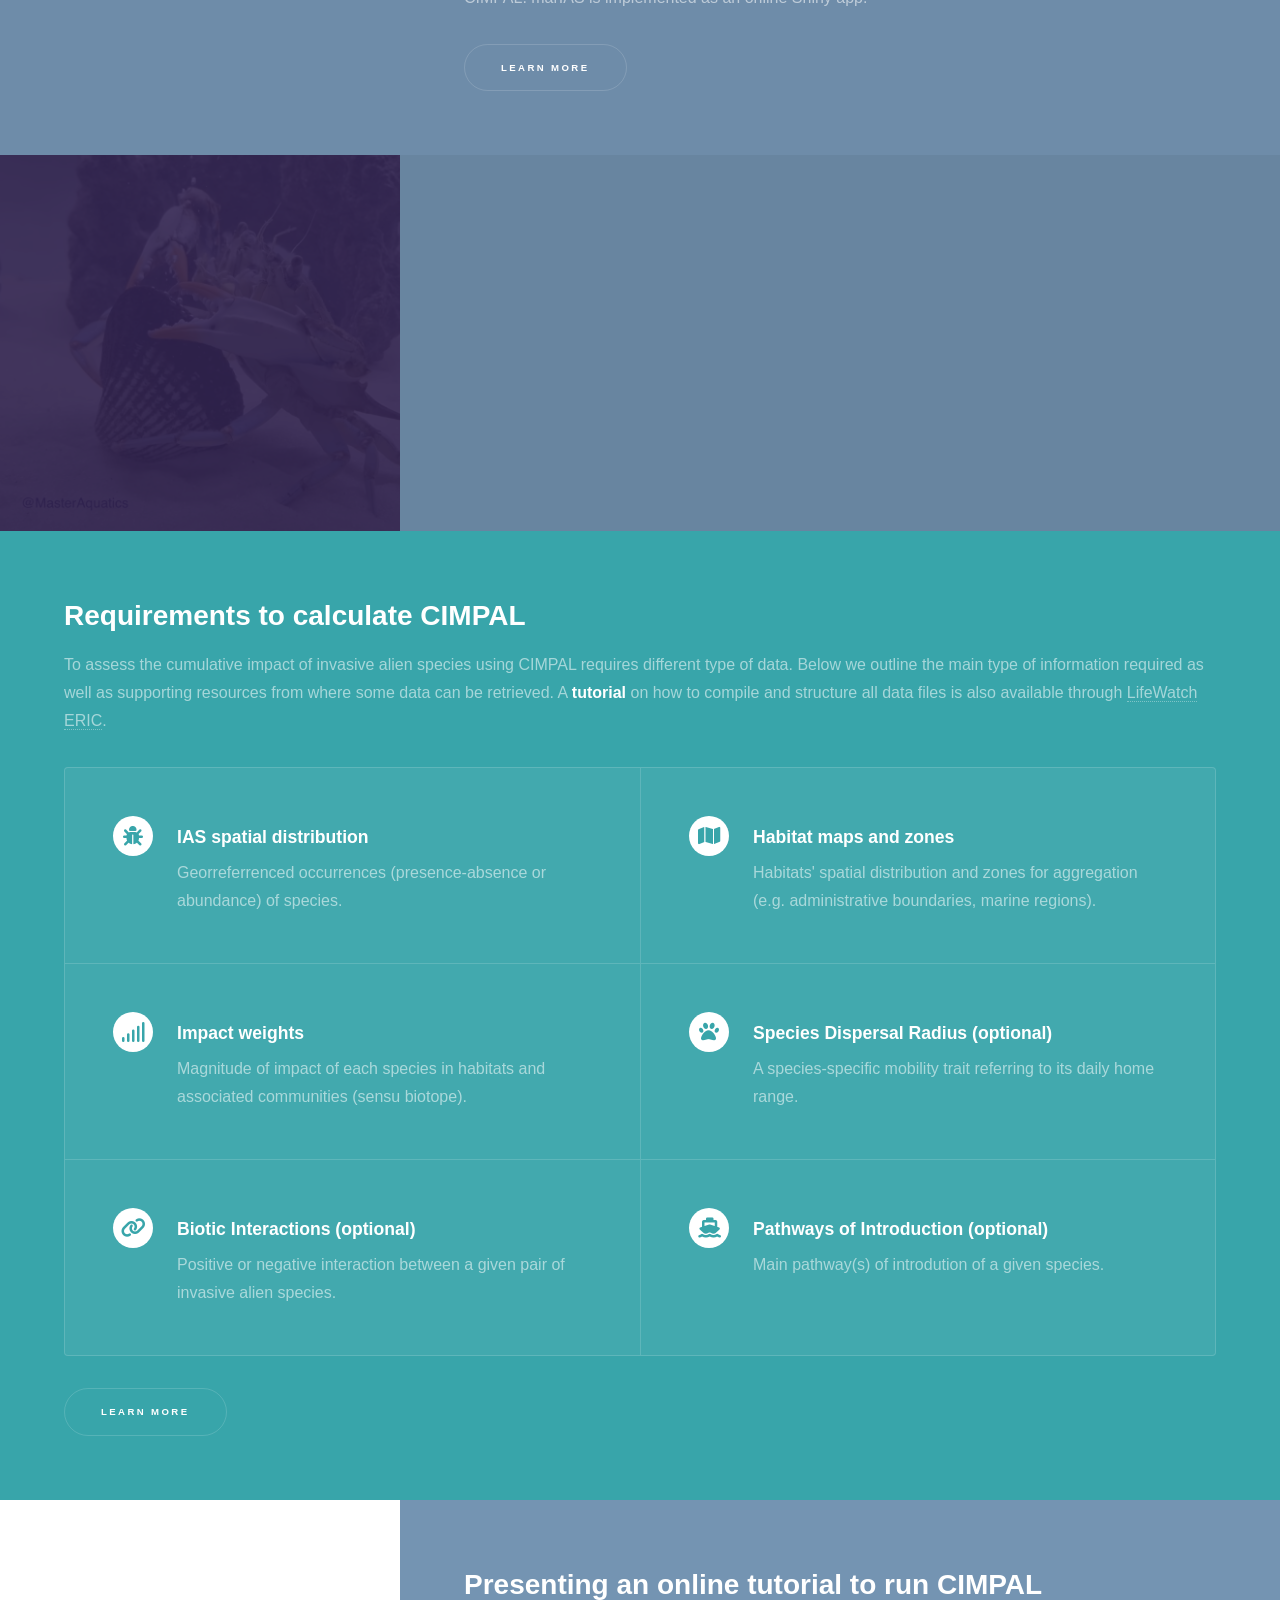
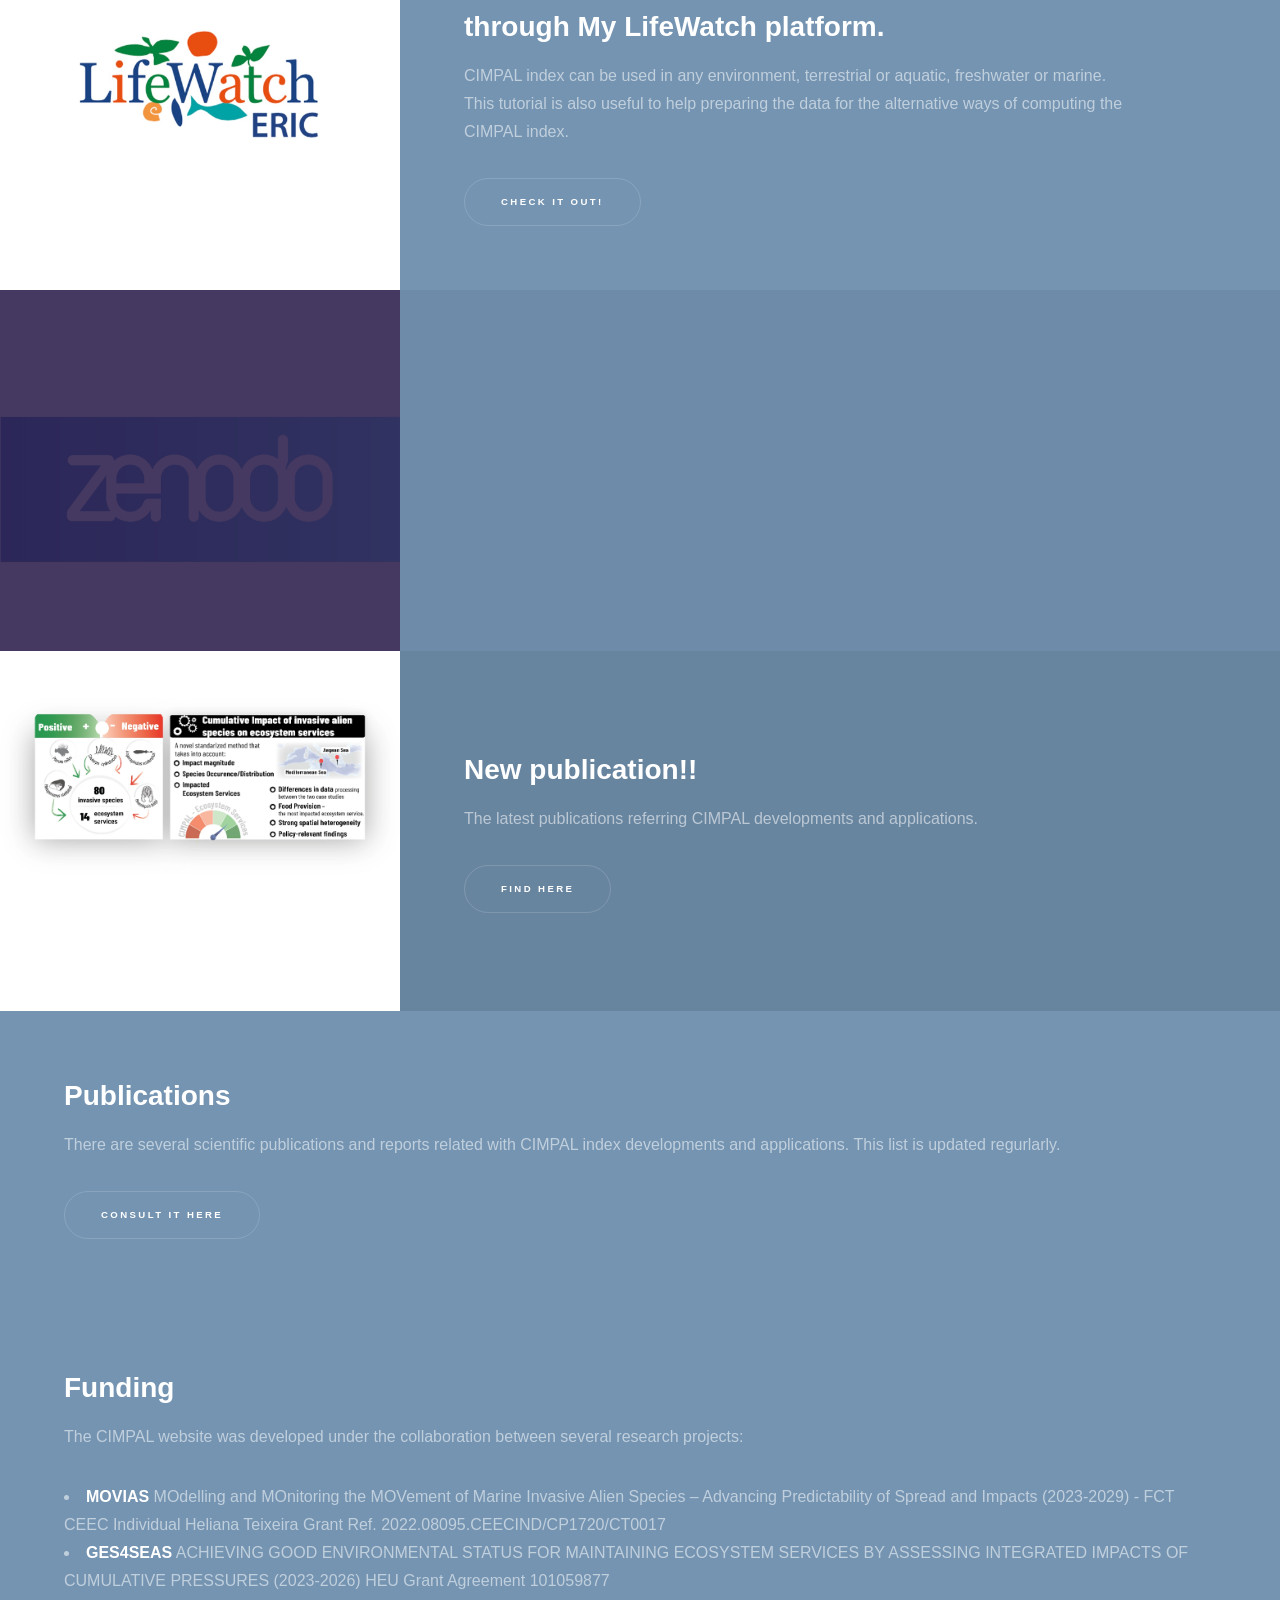
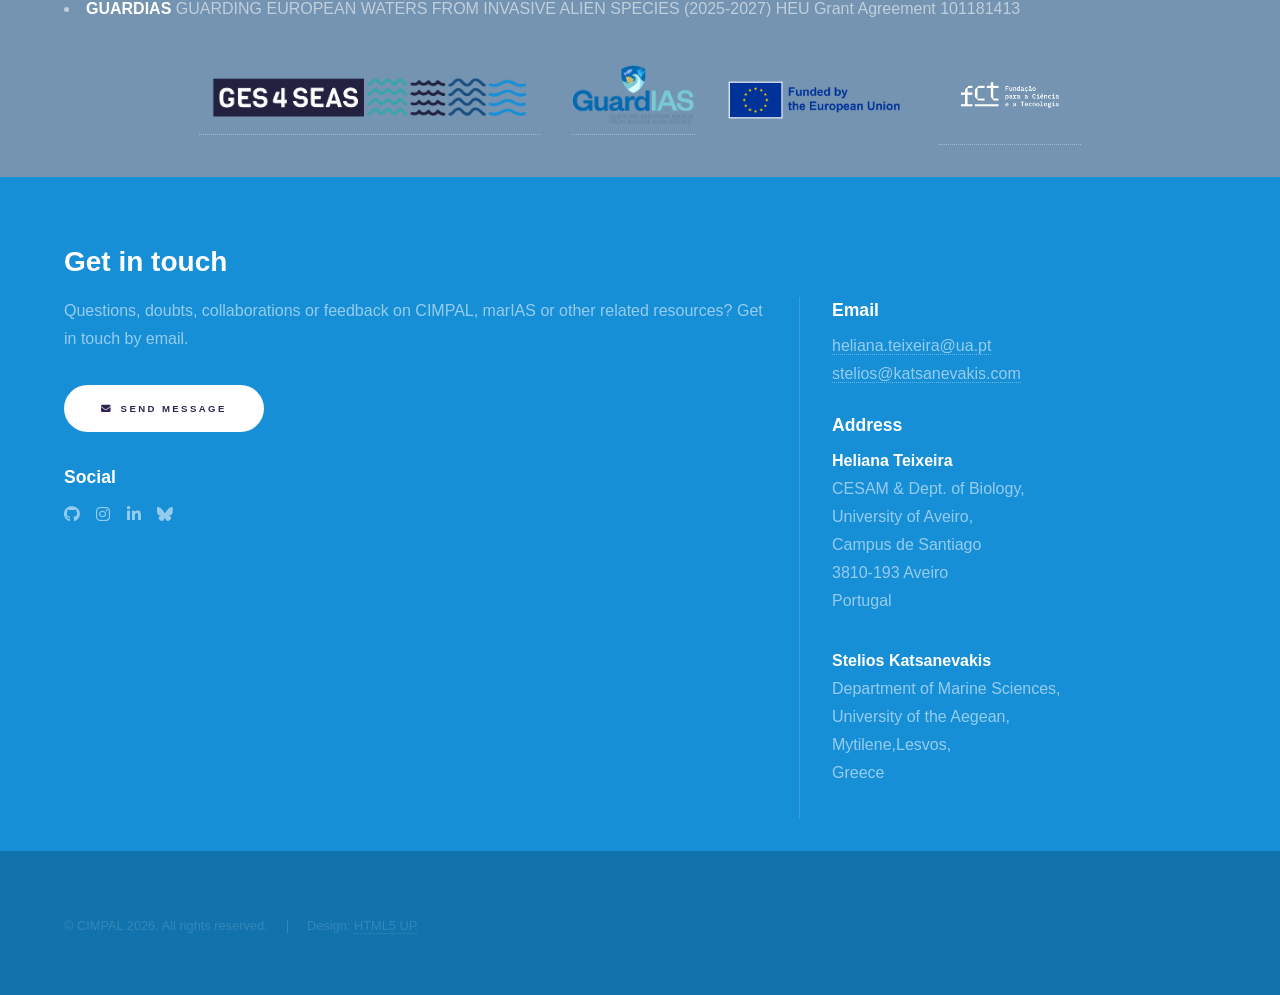
==== commit 29cca516: "updated contacts and logos and funding" ====
--- a/index.html
+++ b/index.html
@@ -6,7 +6,7 @@
 -->
 <html>
 	<head>
-		<title>Hyperspace by HTML5 UP</title>
+		<title>CIMPAL</title>
 		<meta charset="utf-8" />
 		<meta name="viewport" content="width=device-width, initial-scale=1, user-scalable=no" />
 		<link rel="stylesheet" href="assets/css/main.css" />
@@ -25,7 +25,9 @@
 							<li><a href="#two">Tutorial</a></li>
 							<li><a href="#three">News</a></li>
 							<li><a href="#four">Publications</a></li>
-							<li><a href="#five">Get in touch</a></li>
+							<li><a href="#five">Funding</a></li>
+							<li><a href="#six">Get in touch</a></li>
+
 
 						</ul>
 					</nav>
@@ -187,9 +189,26 @@
 											<li><a href="generic_publications.html" class="button submit">Consult it here</a></li>
 										</ul>
 					</section>
+					
+					<!-- Five -->
+					<section id="five" class="wrapper style2 spotlights">
+						<div class="inner">
+							<h2>Funding</h2>
+							<p>The CIMPAL website was developed under the collaboration between several research projects: 
+    <li><b>MOVIAS</b> MOdelling and MOnitoring the MOVement of Marine Invasive Alien Species – Advancing Predictability of Spread and Impacts (2023-2029) - FCT CEEC Individual Heliana Teixeira Grant Ref. 2022.08095.CEECIND/CP1720/CT0017 </li>
+    <li><b>GES4SEAS</b> ACHIEVING GOOD ENVIRONMENTAL STATUS FOR MAINTAINING ECOSYSTEM SERVICES BY ASSESSING INTEGRATED IMPACTS OF CUMULATIVE PRESSURES (2023-2026) HEU Grant Agreement 101059877</li>
+    <li><b>GUARDIAS</b> GUARDING EUROPEAN WATERS FROM INVASIVE ALIEN SPECIES (2025-2027) HEU Grant Agreement 101181413</li></p>
+      <div style="display:flex; flex-wrap:wrap; align-items:center; justify-content:center; gap:2em;">
+	<a href="https://www.ges4seas.eu"><img src="images/pic12_ges4seas%20small.png" alt="GES4SEAS" style="height:60px; width:auto;" /></a>
+	<a href="https://guardias.eu"><img src="images/pic13_GuardIAS_centrelogo_col-2048x996.png" alt="GuardIAS" style="height:60px; width:auto;" /></a>
+	<img src="images/pic14_EN_FundedbytheEU_RGB_POS.png" alt="EUCOM" style="height:40px; width:auto;"/>
+	<a href="https://doi.org/10.54499/2022.08095.CEECIND/CP1720/CT0017"><img src="images/pic11b_2022_FCT_Logo_B_horizontal_branco.png" alt="FCT" style="height:80px; width:auto;" /></a>
+      </div>
+					</section>
+
 	
-	<!-- Five -->
-					<section id="five" class="wrapper style1 fade-up">
+	<!-- Six -->
+					<section id="six" class="wrapper style1 fade-up">
 						<div class="inner">
 							<h2>Get in touch</h2>
 							<div class="split style1">
@@ -207,21 +226,25 @@
 								</section>
 								<section>
 									<ul class="contact">
+									  <li>
+											<h3>Email</h3>
+											<a>heliana.teixeira@ua.pt</a>
+											<a>stelios@katsanevakis.com</a>
+										</li>
 										<li>
 											<h3>Address</h3>
-											<span>CESAM & Dept. of Biology,<br />
+											<span><b>Heliana Teixeira</b><br />
+											CESAM & Dept. of Biology,<br />
 											University of Aveiro,<br />
 											Campus de Santiago<br />
 											3810-193 Aveiro<br />
-											Portugal</span>
-										</li>
-										<li>
-											<h3>Email</h3>
-											<a href="#">heliana.teixeira@ua.pt</a>
-										</li>
-										<li>
-											<h3>Phone</h3>
-											<span>+351 234370771</span>
+											Portugal<br /></span>
+											<p></p>
+											<span><b>Stelios Katsanevakis</b><br />
+											Department of Marine Sciences,<br />
+											University of the Aegean,<br />
+											Mytilene,Lesvos,<br />
+											Greece</span>
 										</li>
 									</ul>
 								</section>
